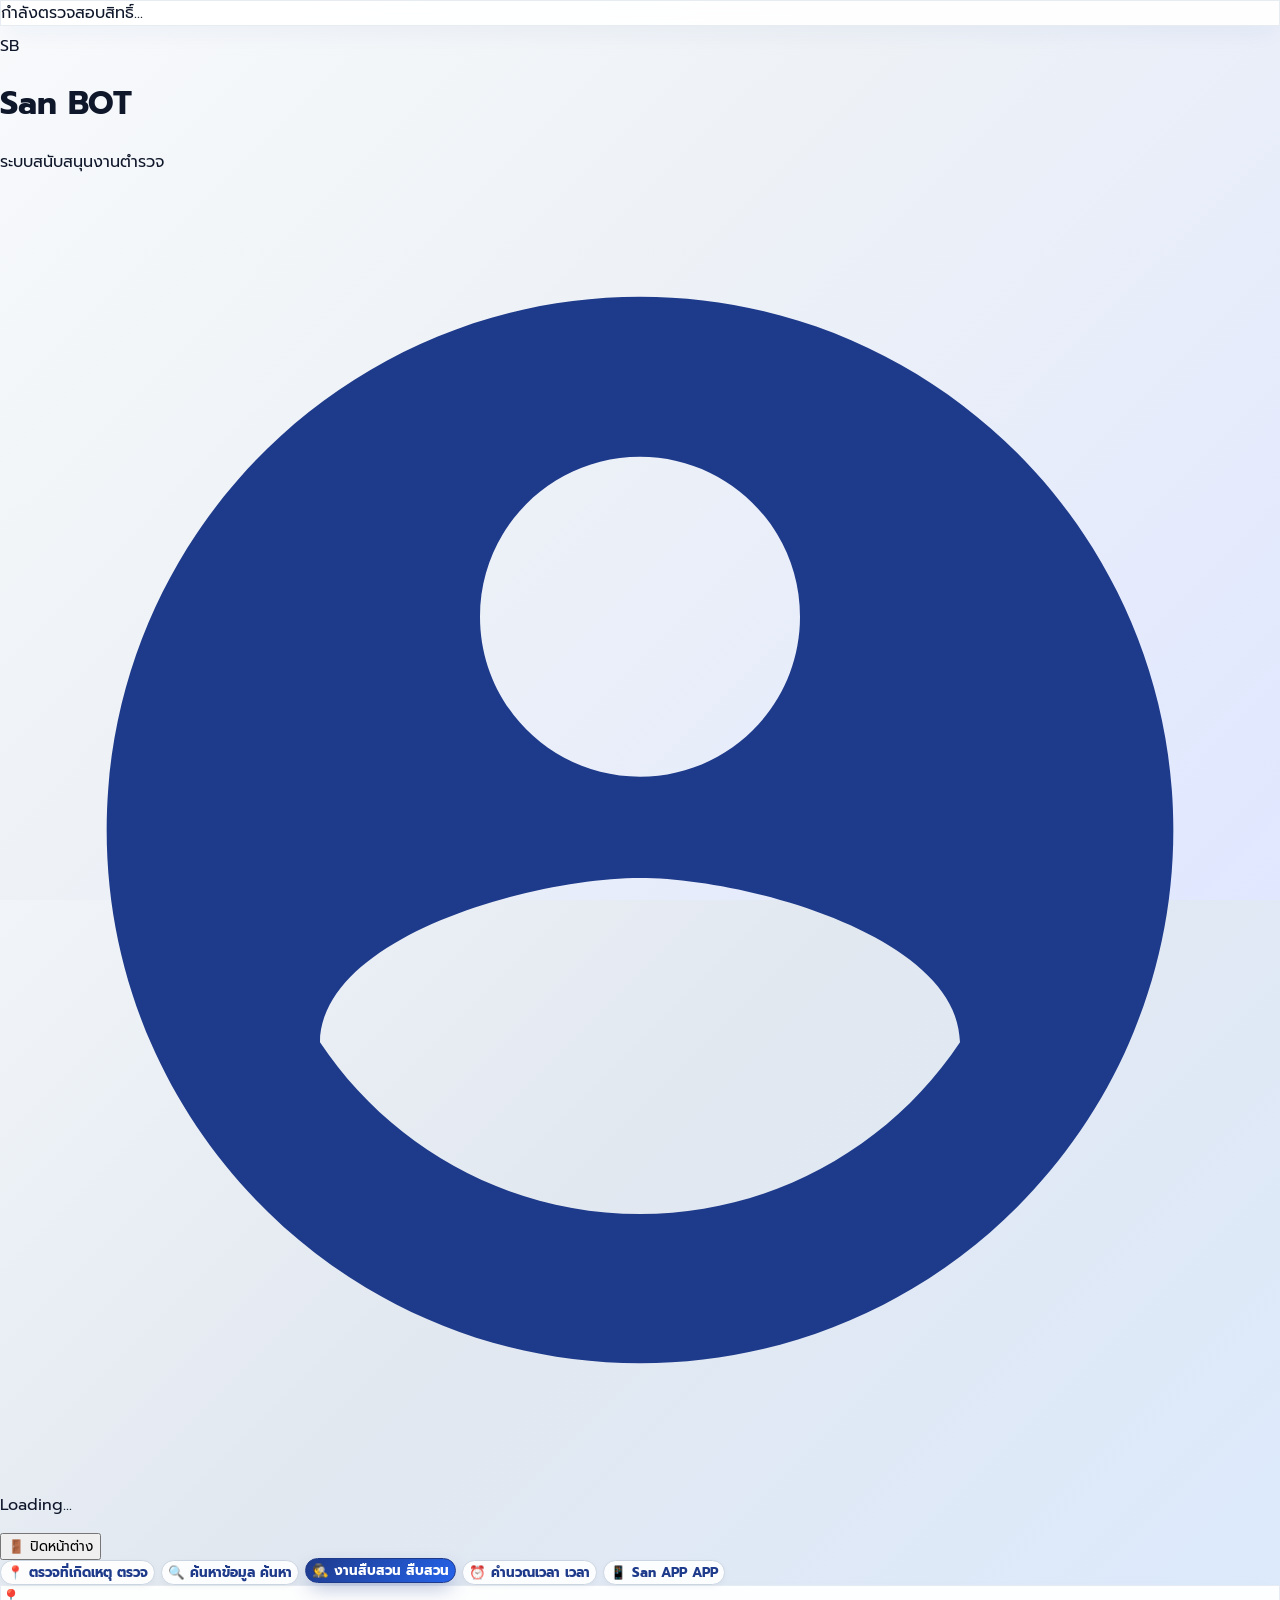
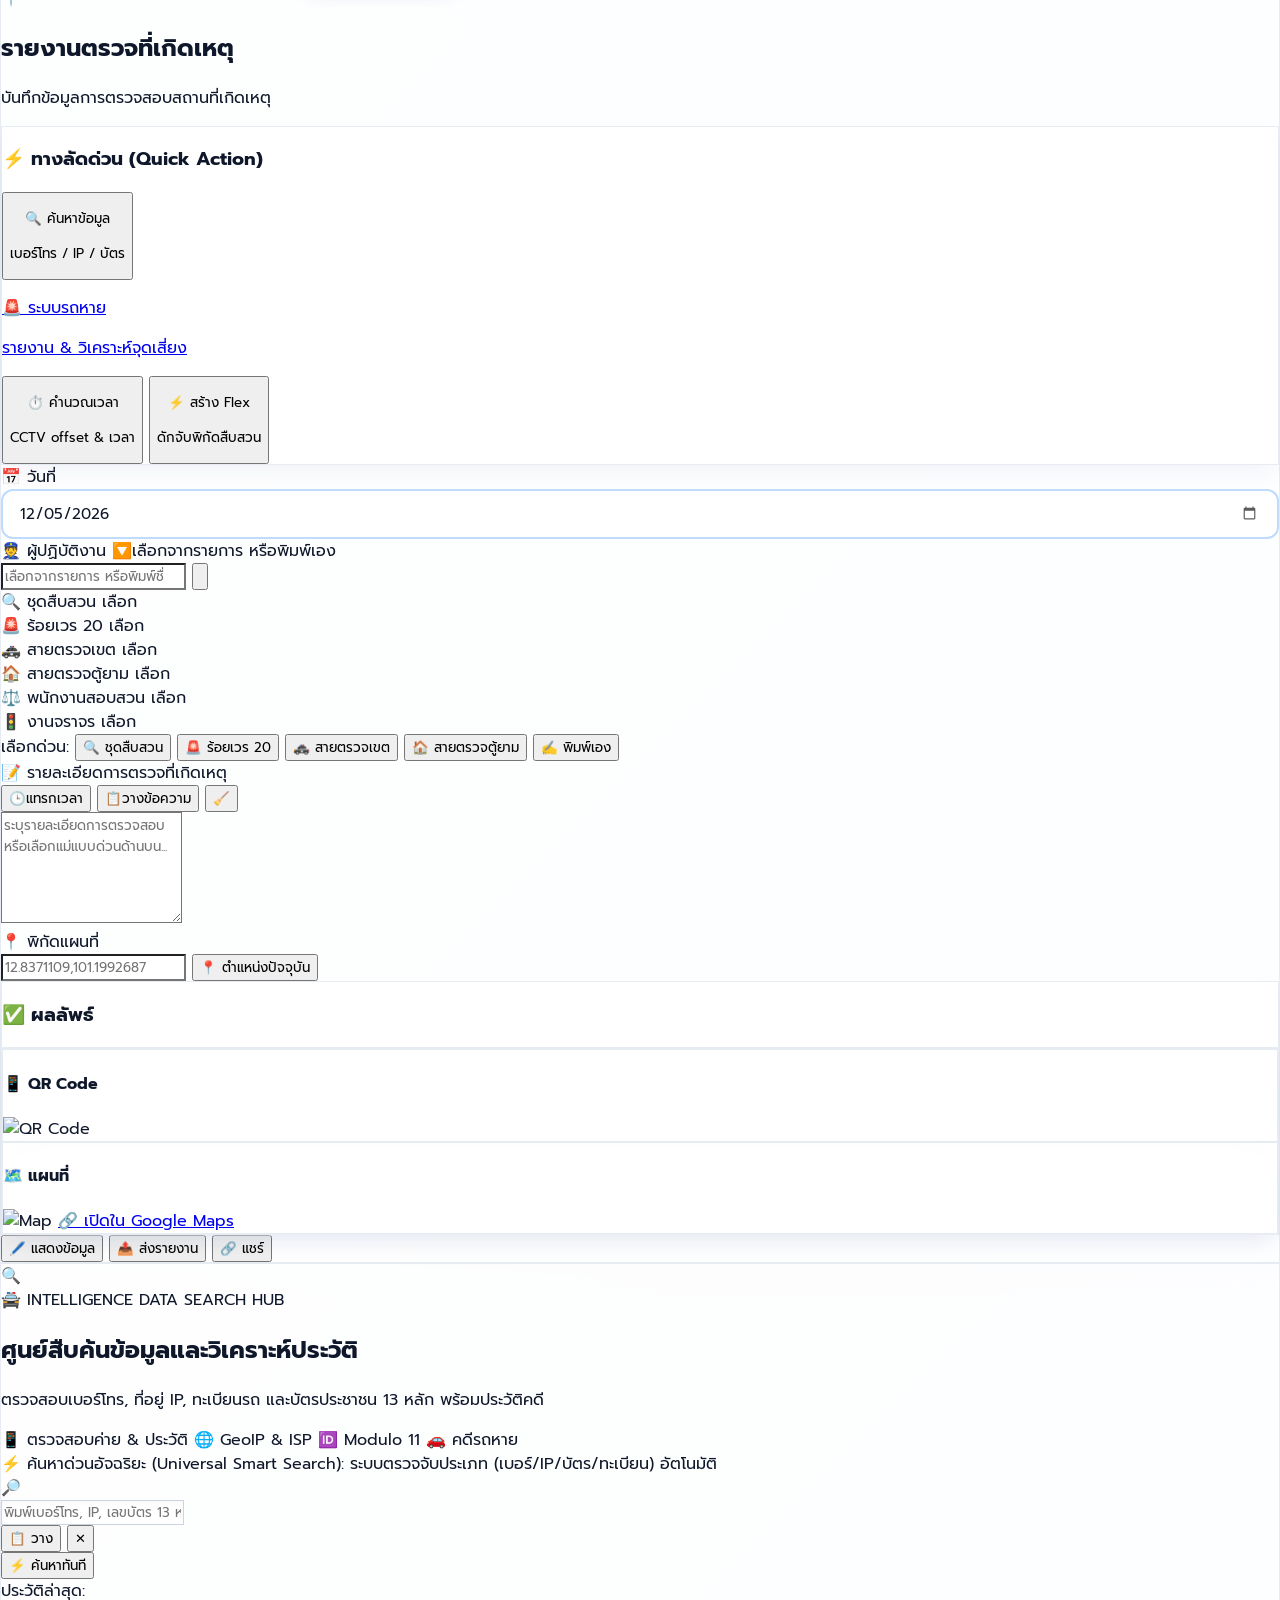
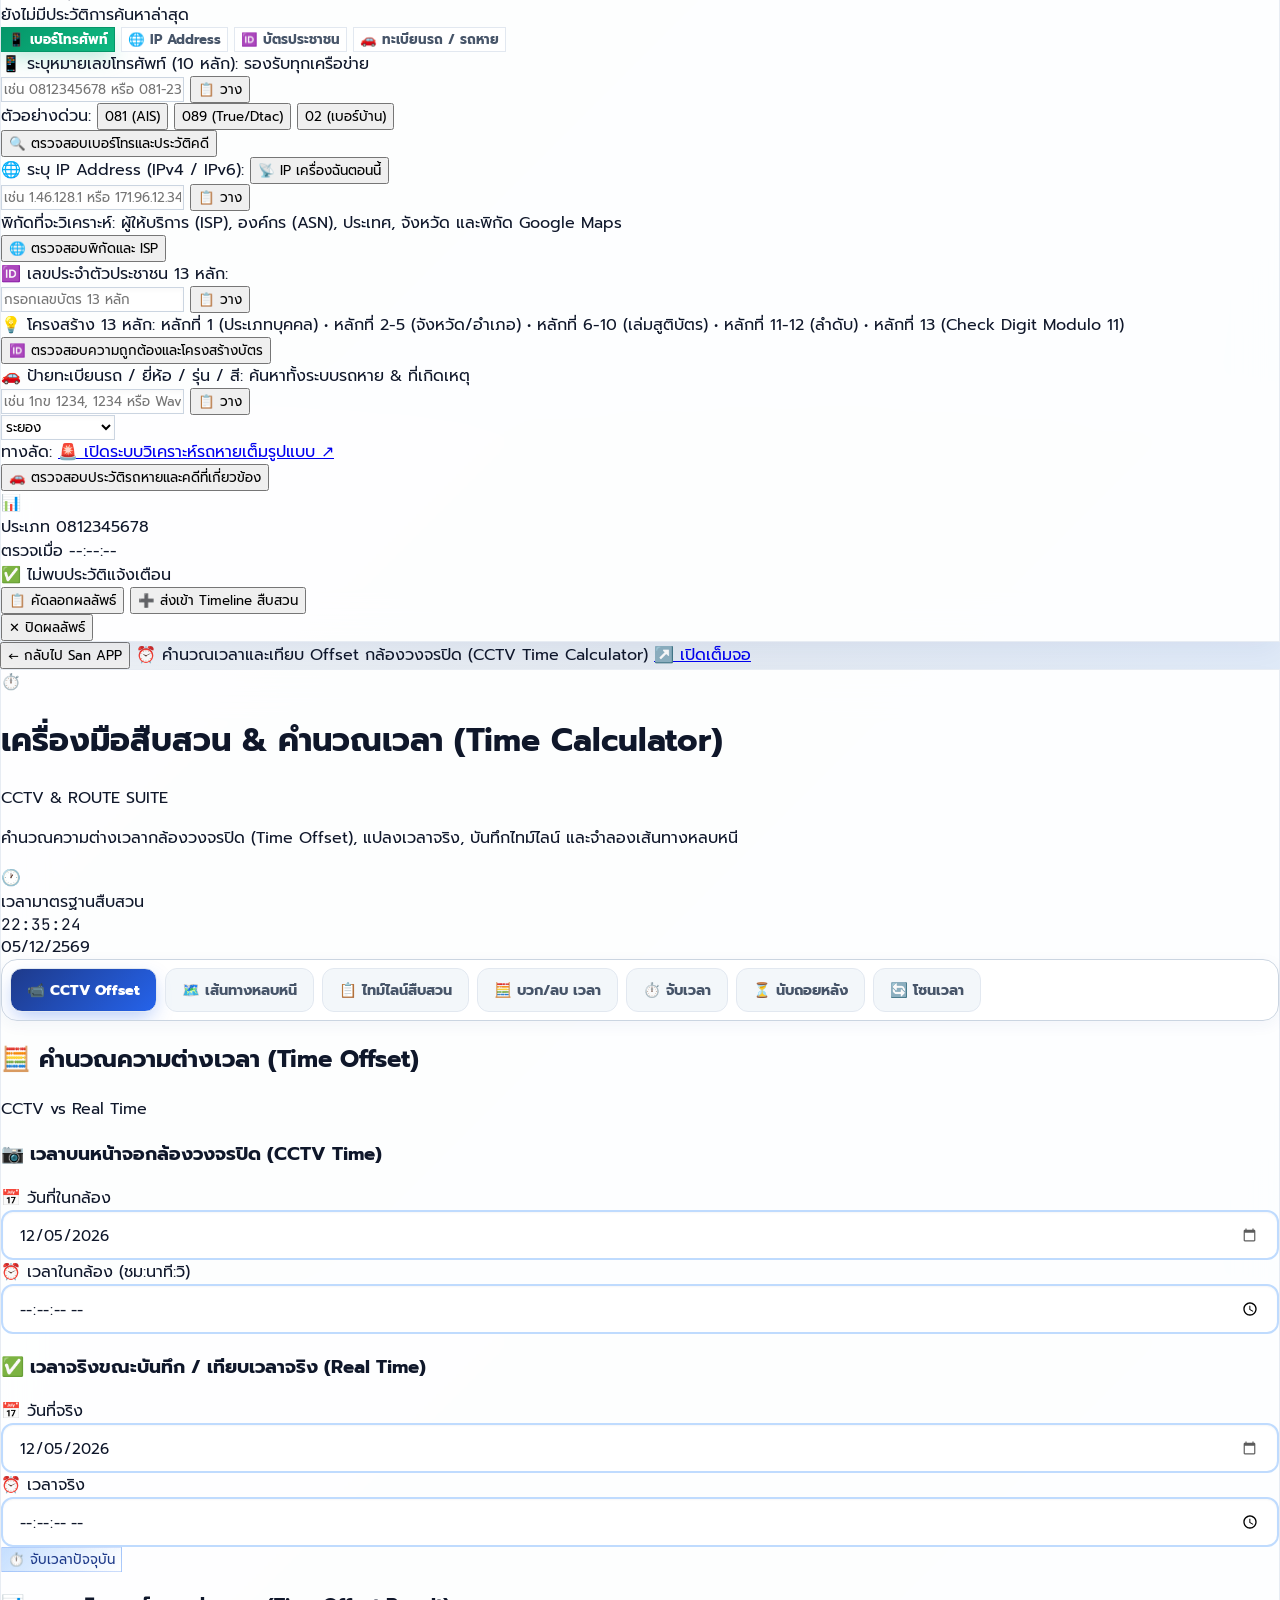
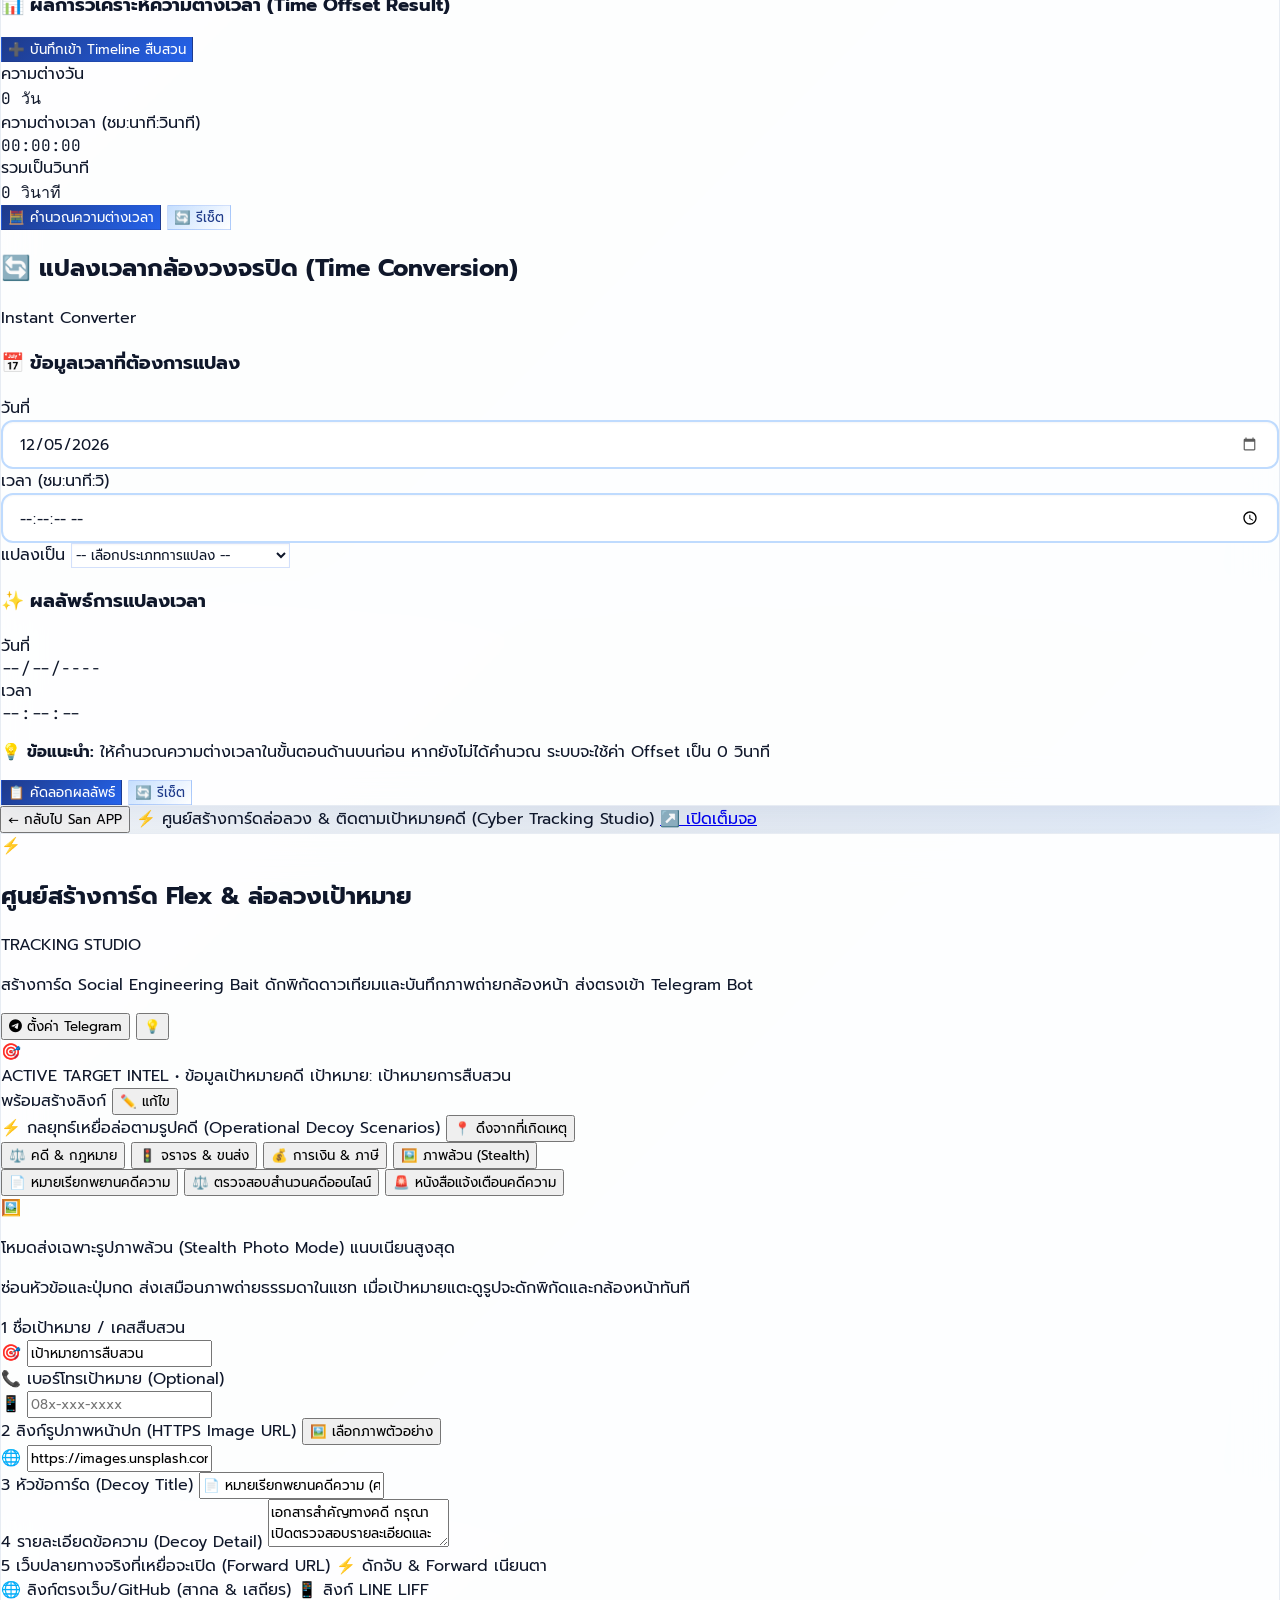
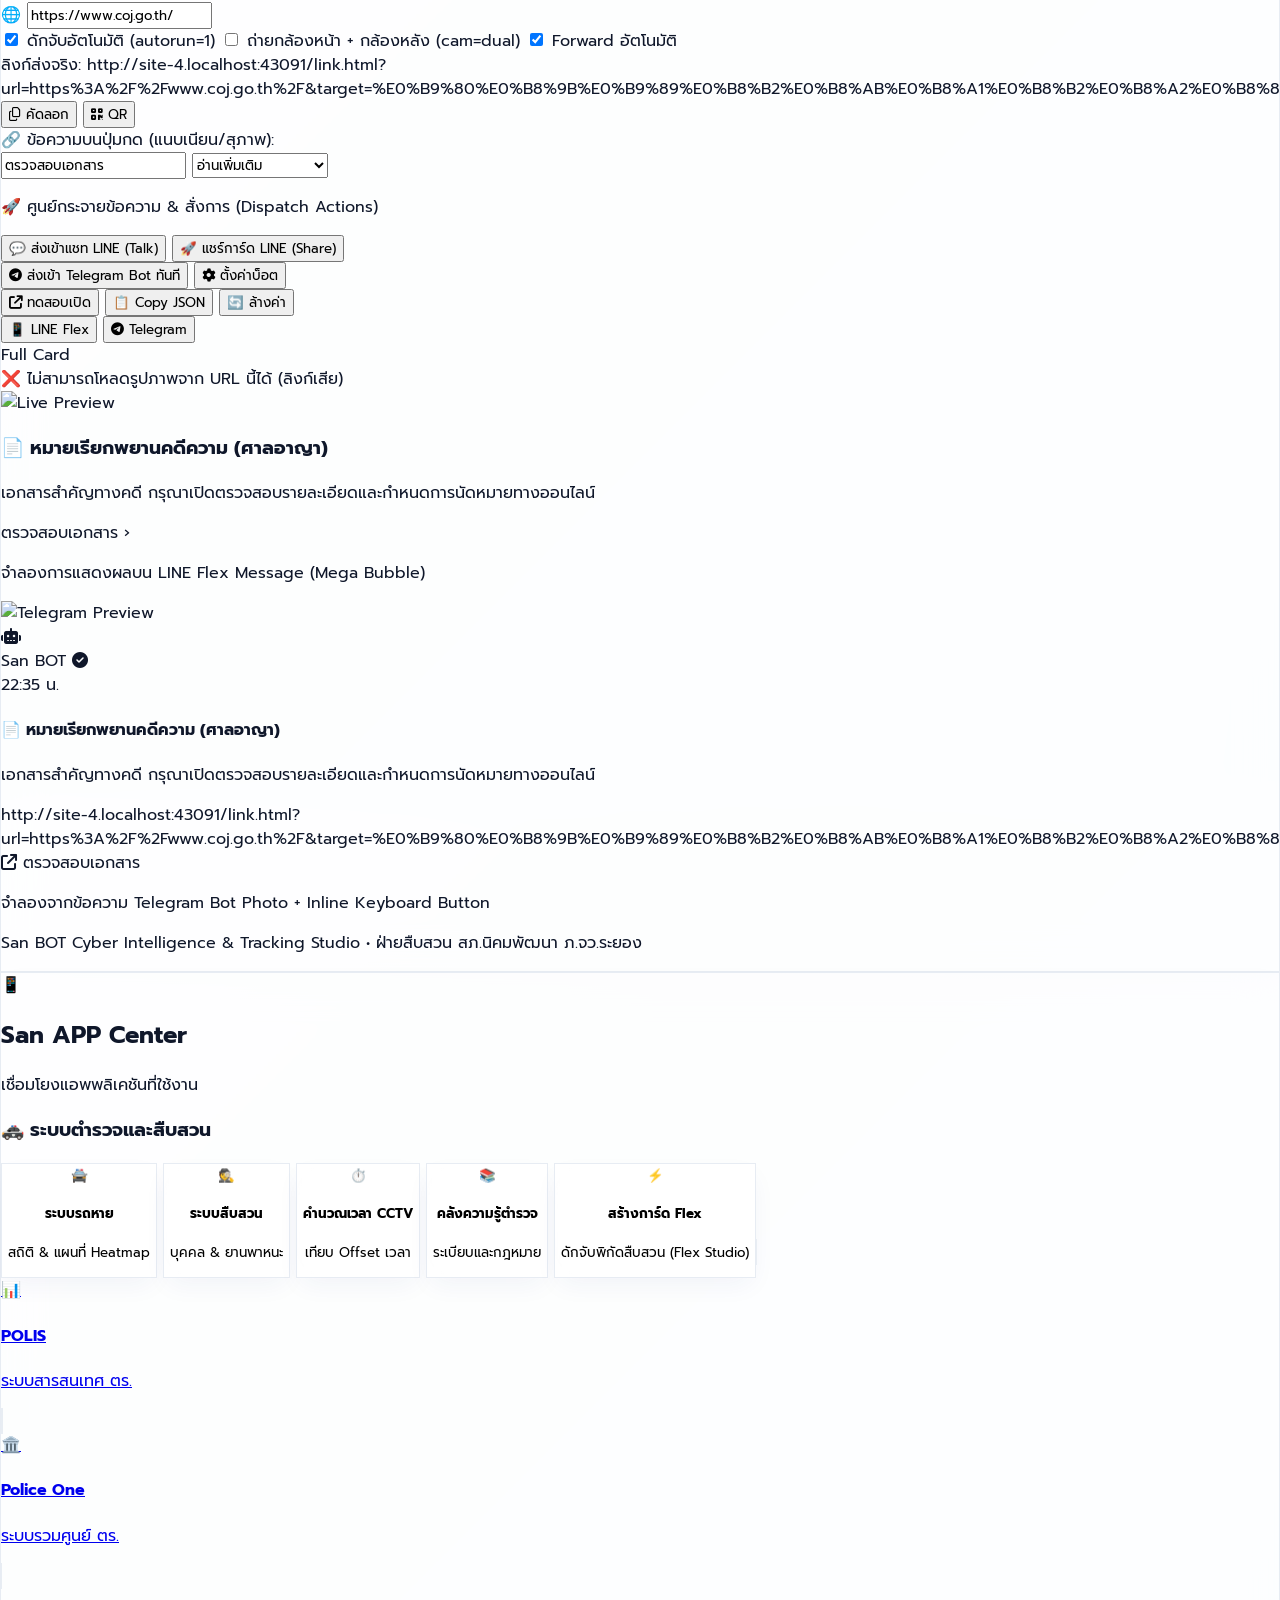
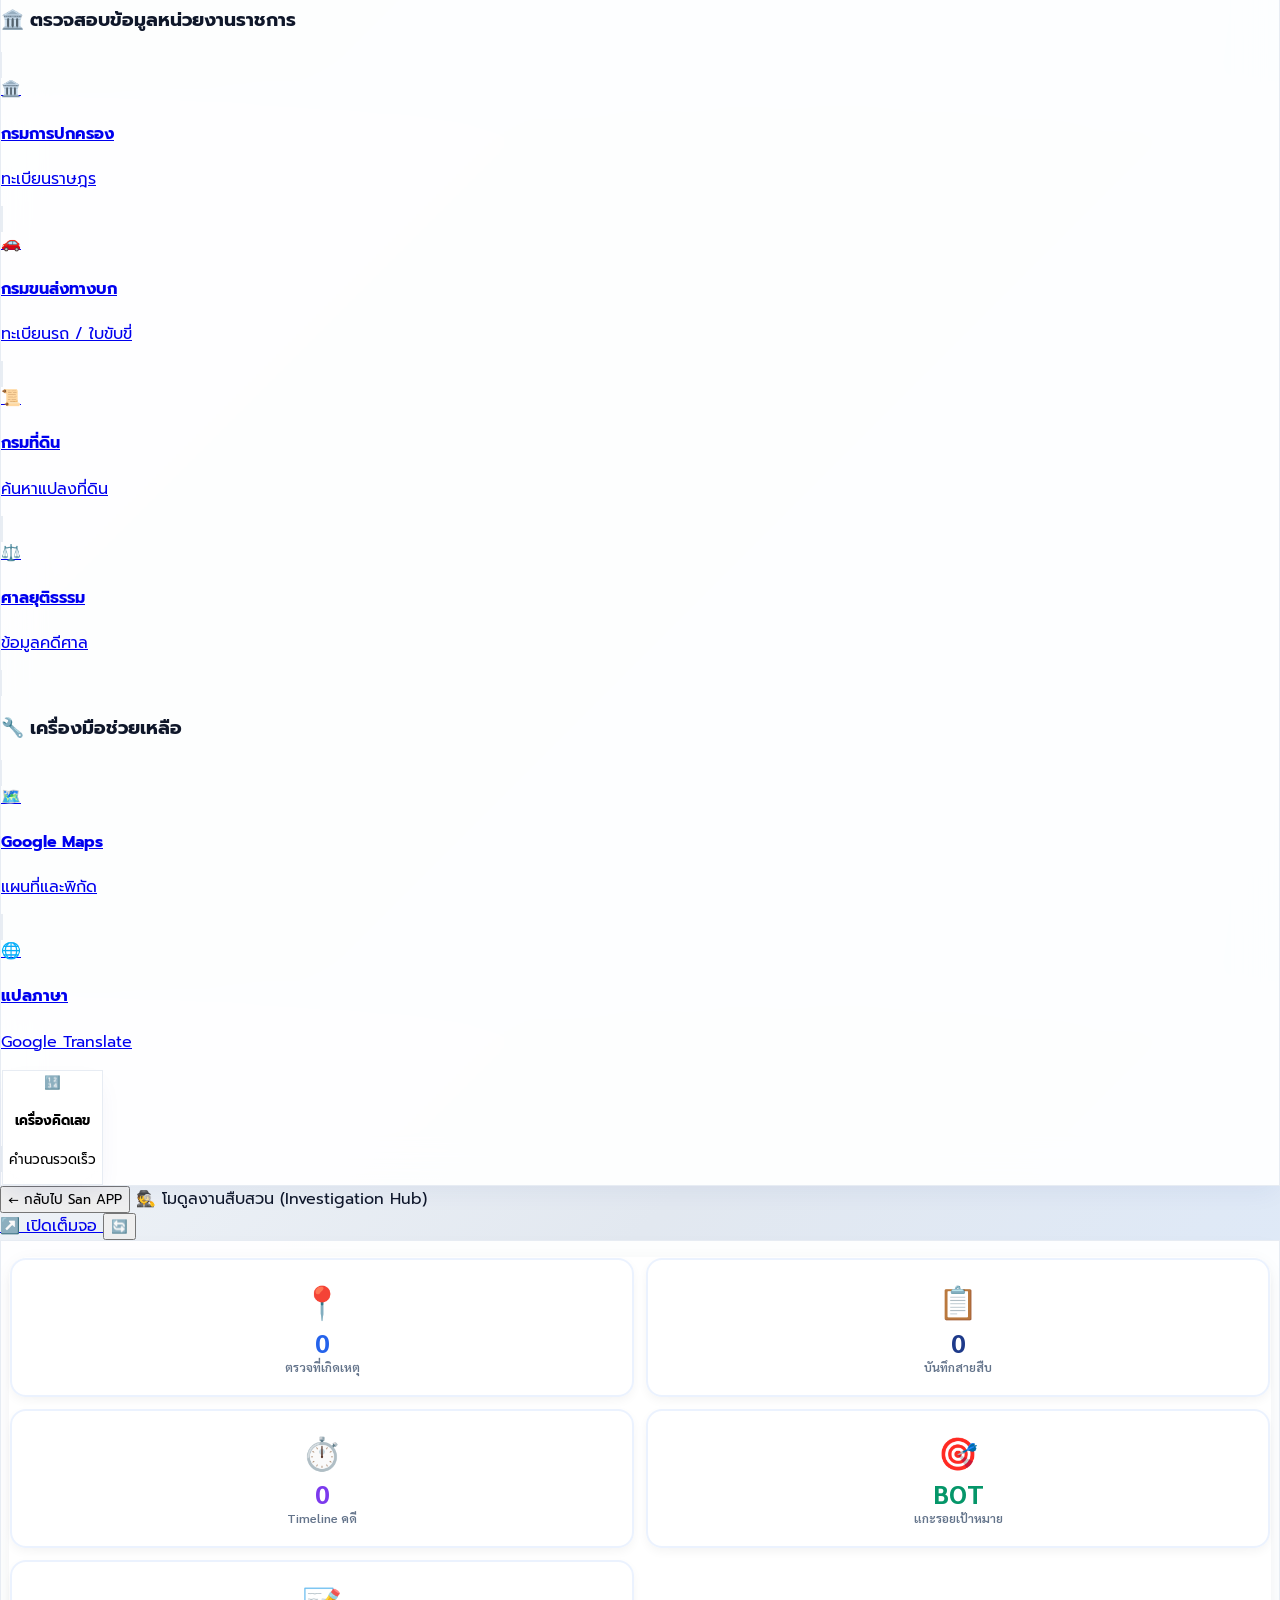
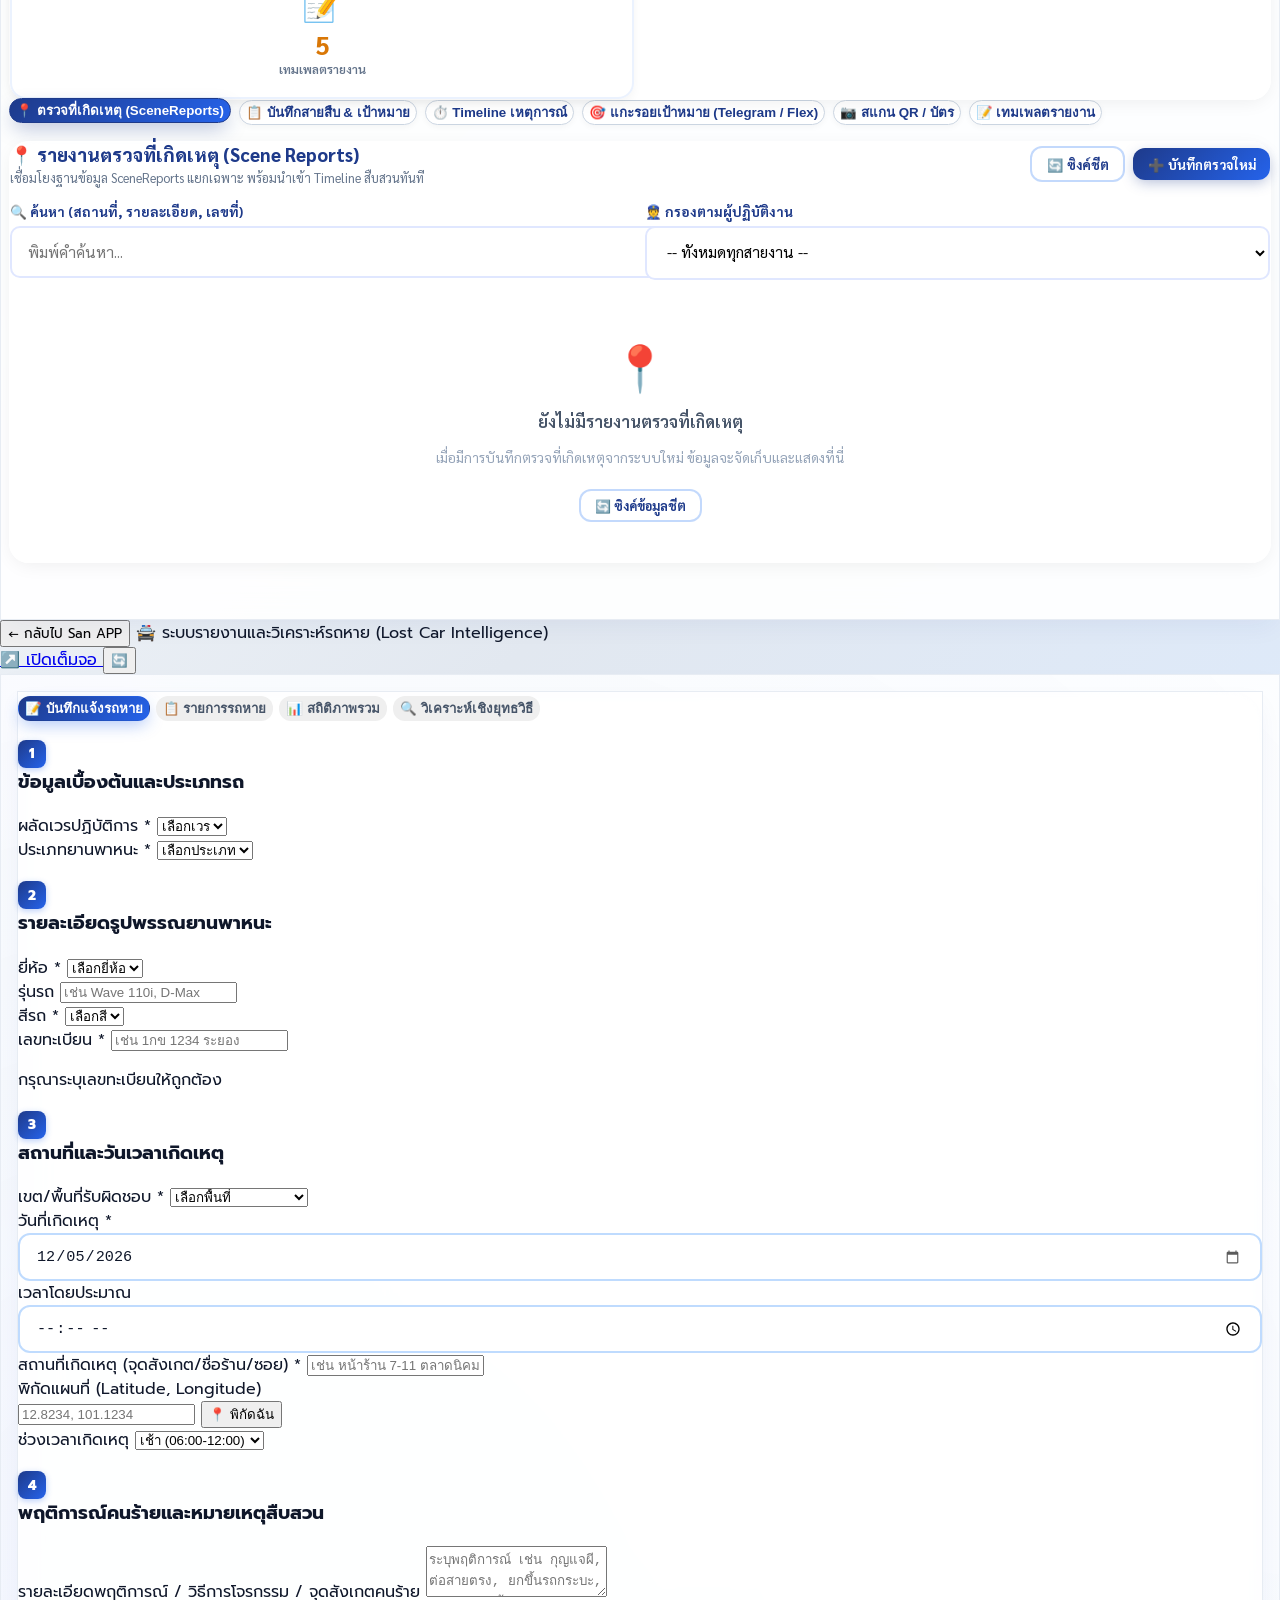
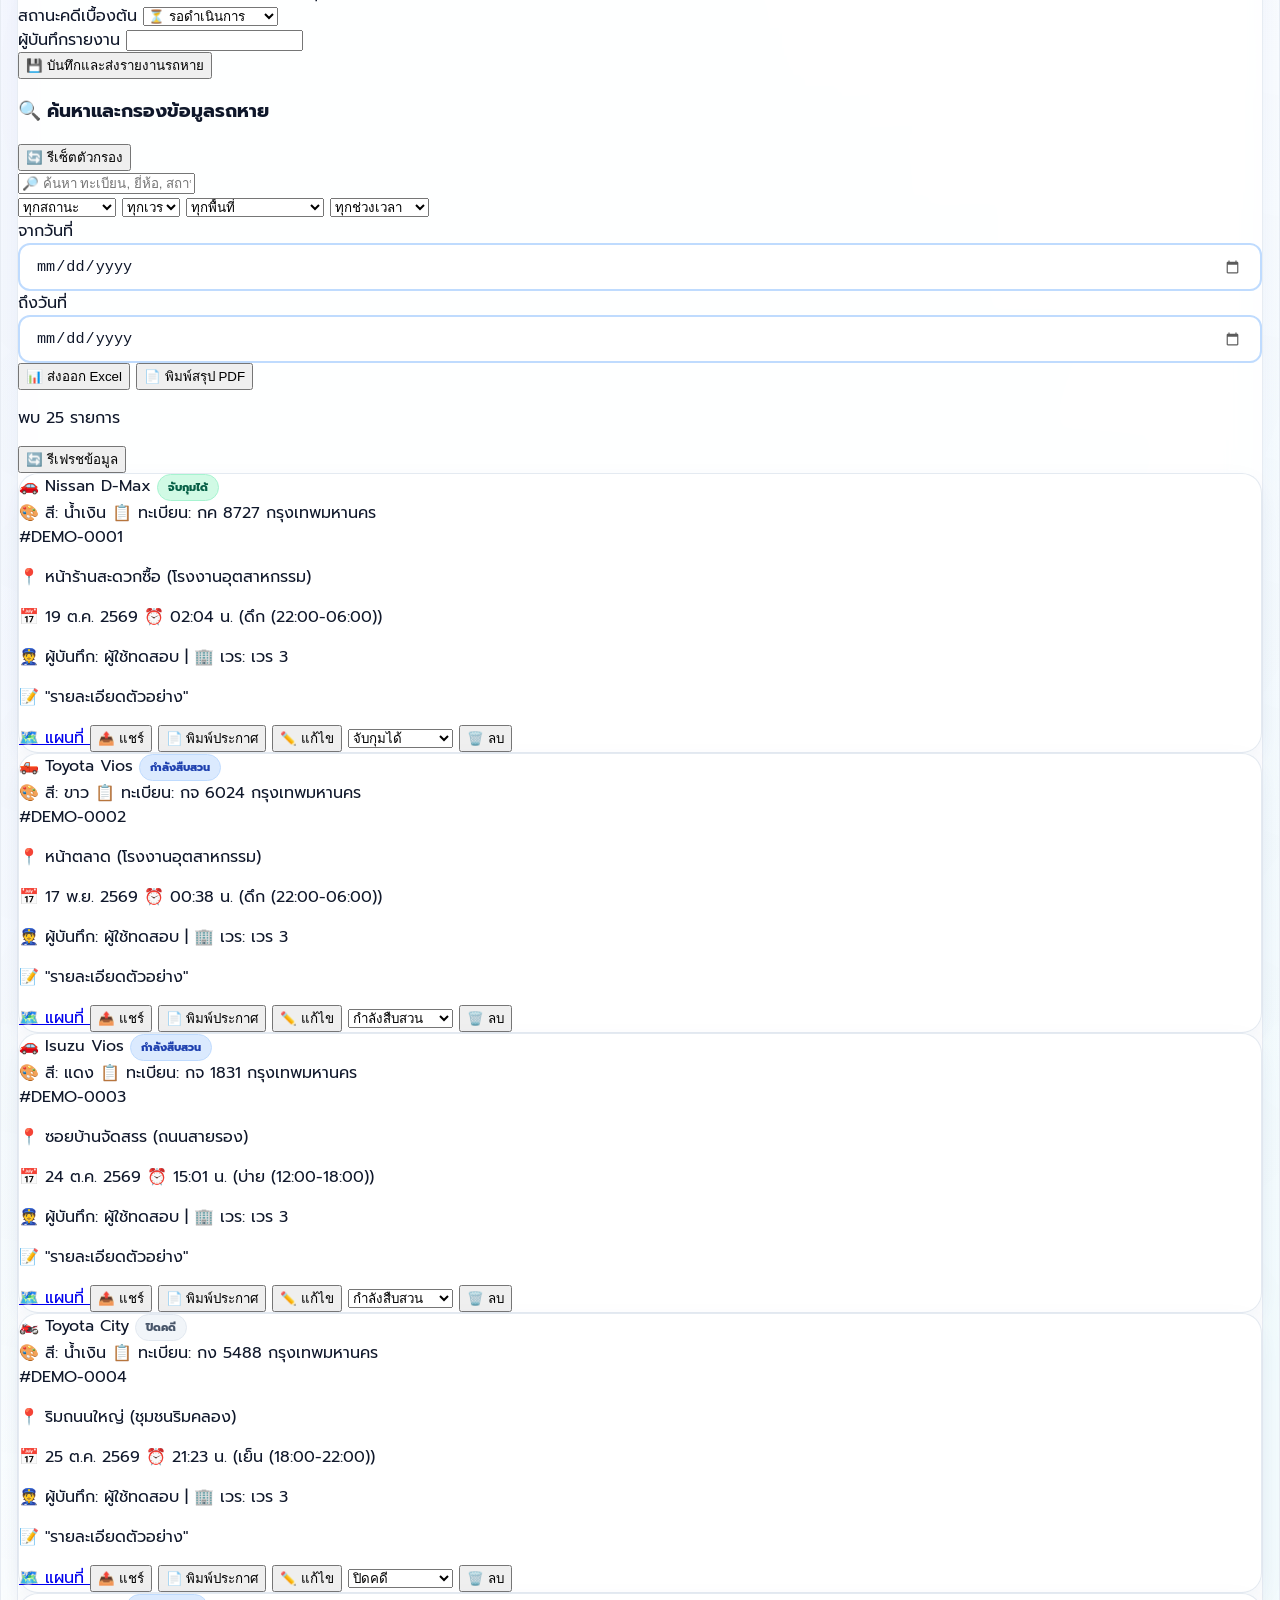
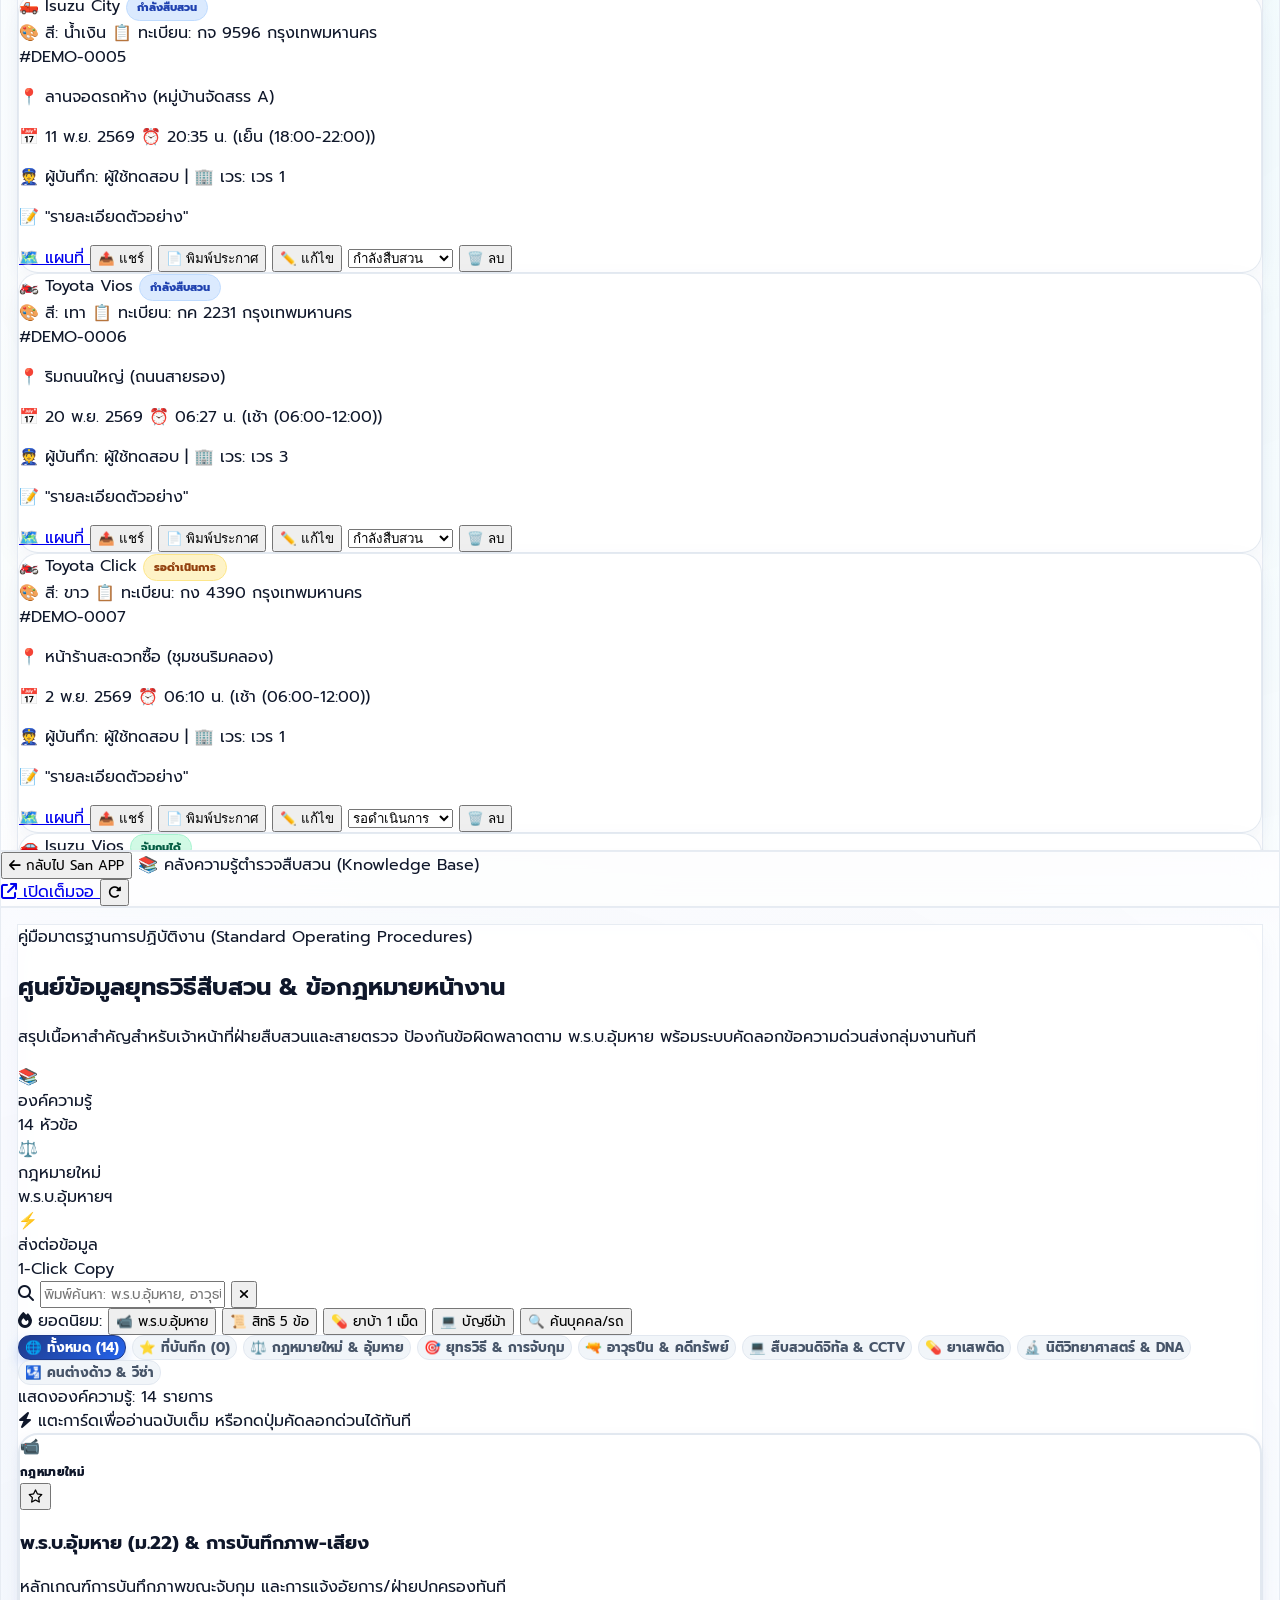
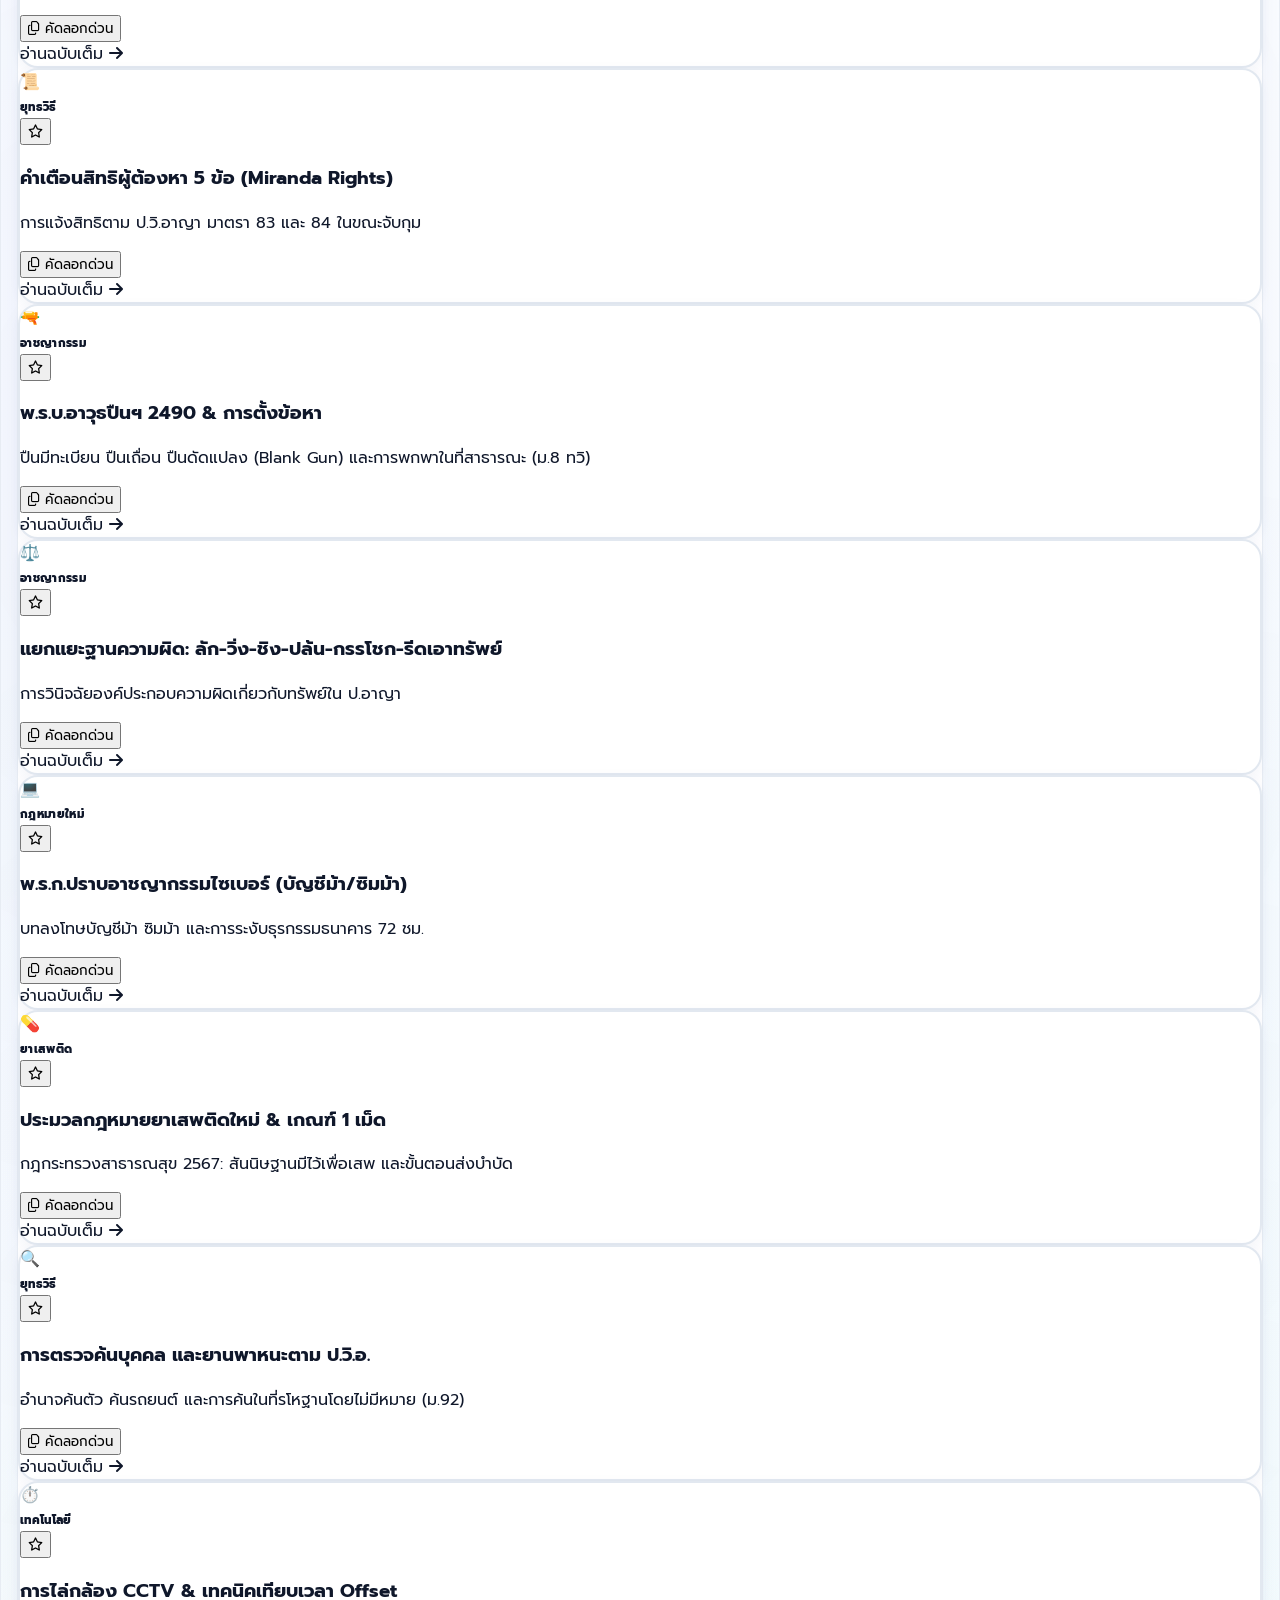
==== investigation.html @ f8f0c83a "Add files via upload" ====
<!DOCTYPE html>
<html lang="th">
<head>
    <meta charset="UTF-8">
    <script>
        // Unified Master LIFF Routing: If opened directly, seamlessly open via master LIFF
        if (window.self === window.top && !window.location.search.includes('standalone=true')) {
            window.location.replace('index.html?page=investigation');
        }
        if (window.self !== window.top) {
            document.documentElement.classList.add('in-frame');
        }
        function goBackHome() {
            if (window.parent && typeof window.parent.showPage === 'function') {
                window.parent.showPage('sanapp');
                return;
            }
            window.location.href = 'index.html?page=sanapp';
        }
    </script>
    <meta name="viewport" content="width=device-width, initial-scale=1.0, maximum-scale=1.0, user-scalable=no, viewport-fit=cover">
    <title>ระบบงานสืบสวน - San BOT</title>
    <script src="https://cdn.tailwindcss.com"></script>
    <script src="https://cdn.jsdelivr.net/npm/sweetalert2@11"></script>
    <script src="https://cdn.jsdelivr.net/npm/jsqr@1.4.0/dist/jsQR.js"></script>
    <link href="https://fonts.googleapis.com/css2?family=Prompt:wght@300;400;500;600;700&family=Sarabun:wght@300;400;500;600;700;800&display=swap" rel="stylesheet">
    <script src="js/config.js"></script>
    <style>
        /* Hide duplicated header when embedded in master LIFF app */
        .in-frame #inv-header-bar {
            display: none !important;
        }

        /* ========================================
           INVESTIGATION MODULE STYLES
        ======================================== */
        .inv-section { display: none; }
        .inv-section.active { display: block; }

        .inv-tab-btn {
            transition: all 0.25s cubic-bezier(0.4, 0, 0.2, 1);
            background: rgba(255, 255, 255, 0.9);
            border: 1.5px solid #cbd5e1;
            color: #1e3a8a;
            font-weight: 700;
            cursor: pointer;
            border-radius: 14px;
            box-shadow: 0 2px 6px rgba(0, 0, 0, 0.04);
        }
        .inv-tab-btn.active {
            background: linear-gradient(135deg, #1e3a8a, #2563eb);
            color: #fff;
            border-color: #1e3a8a;
            box-shadow: 0 8px 20px -4px rgba(30, 58, 138, 0.35);
            transform: translateY(-2px);
        }
        .inv-tab-btn:hover:not(.active) {
            background: #ffffff;
            border-color: #3b82f6;
            color: #1d4ed8;
        }

        .timeline-item {
            position: relative;
            padding-left: 2rem;
            margin-bottom: 1rem;
        }
        .timeline-item::before {
            content: '';
            position: absolute;
            left: 6px;
            top: 20px;
            bottom: -1rem;
            width: 2px;
            background: linear-gradient(to bottom, #3b82f6, transparent);
        }
        .timeline-item:last-child::before { display: none; }
        .timeline-dot {
            position: absolute;
            left: 0;
            top: 8px;
            width: 14px;
            height: 14px;
            background: linear-gradient(135deg, #1e3a8a, #3b82f6);
            border-radius: 50%;
            border: 3px solid #fff;
            box-shadow: 0 0 0 3px rgba(30, 58, 138, 0.2);
        }

        .template-card {
            cursor: pointer;
            transition: all 0.2s ease;
            border: 2px solid rgba(59, 130, 246, 0.15);
        }
        .template-card:hover {
            border-color: #3b82f6;
            transform: translateY(-3px);
            box-shadow: 0 10px 25px -5px rgba(59, 130, 246, 0.2);
        }

        .qr-result-area {
            min-height: 200px;
            border: 2px dashed rgba(59,130,246,0.3);
            border-radius: 12px;
            display: flex;
            align-items: center;
            justify-content: center;
            flex-direction: column;
        }

        .stat-card {
            background: rgba(255,255,255,0.9);
            border-radius: 16px;
            padding: 1.25rem;
            text-align: center;
            border: 2px solid rgba(59,130,246,0.1);
            box-shadow: 0 4px 12px -2px rgba(0,0,0,0.06);
        }

        @keyframes fadeInUp {
            from { opacity: 0; transform: translateY(12px); }
            to { opacity: 1; transform: translateY(0); }
        }
        .fade-in-up { animation: fadeInUp 0.3s ease-out; }

        textarea.inv-input, input.inv-input, select.inv-input {
            width: 100%;
            padding: 0.85rem 1rem;
            border: 2px solid #e0e7ff;
            border-radius: 10px;
            font-family: 'Sarabun', sans-serif;
            font-size: 0.95rem;
            transition: border-color 0.2s, box-shadow 0.2s, background 0.2s;
            outline: none;
            background: white;
        }
        textarea.inv-input:focus, input.inv-input:focus, select.inv-input:focus {
            border-color: #3b82f6;
            box-shadow: 0 0 0 3px rgba(59,130,246,0.12);
            background: #f0f7ff;
        }

        label.inv-label {
            display: block;
            font-size: 0.85rem;
            font-weight: 700;
            color: #1e3a8a;
            margin-bottom: 0.4rem;
        }

        .btn-primary {
            background: linear-gradient(135deg, #1e3a8a, #2563eb);
            color: white;
            border: none;
            padding: 0.85rem 1.75rem;
            border-radius: 12px;
            font-family: 'Sarabun', sans-serif;
            font-weight: 700;
            font-size: 1rem;
            cursor: pointer;
            transition: all 0.25s ease;
            box-shadow: 0 4px 14px -2px rgba(30,58,138,0.35);
        }
        .btn-primary:hover {
            transform: translateY(-2px);
            box-shadow: 0 8px 20px -4px rgba(30,58,138,0.45);
        }
        .btn-secondary {
            background: rgba(255,255,255,0.9);
            color: #1e3a8a;
            border: 2px solid rgba(59,130,246,0.3);
            padding: 0.75rem 1.5rem;
            border-radius: 12px;
            font-family: 'Sarabun', sans-serif;
            font-weight: 700;
            font-size: 0.9rem;
            cursor: pointer;
            transition: all 0.25s ease;
        }
        .btn-secondary:hover {
            border-color: #3b82f6;
            background: #f0f7ff;
        }
        .btn-danger {
            background: linear-gradient(135deg, #dc2626, #ef4444);
            color: white;
            border: none;
            padding: 0.65rem 1.25rem;
            border-radius: 10px;
            font-family: 'Sarabun', sans-serif;
            font-weight: 700;
            font-size: 0.85rem;
            cursor: pointer;
        }
        .btn-copy {
            background: linear-gradient(135deg, #059669, #10b981);
            color: white;
            border: none;
            padding: 0.65rem 1.25rem;
            border-radius: 10px;
            font-family: 'Sarabun', sans-serif;
            font-weight: 700;
            font-size: 0.85rem;
            cursor: pointer;
            transition: all 0.2s;
        }
        .btn-copy:hover { transform: scale(1.05); }

        .badge {
            display: inline-block;
            padding: 0.25rem 0.65rem;
            border-radius: 999px;
            font-size: 0.75rem;
            font-weight: 700;
        }
        .badge-blue { background: #dbeafe; color: #1e40af; }
        .badge-red { background: #fee2e2; color: #dc2626; }
        .badge-green { background: #dcfce7; color: #166534; }
        .badge-yellow { background: #fef9c3; color: #854d0e; }

        .glass-card {
            background: rgba(255,255,255,0.85);
            backdrop-filter: blur(16px);
            border-radius: 20px;
            border: 1px solid rgba(255,255,255,0.9);
            box-shadow: 0 4px 20px -4px rgba(0,0,0,0.08);
        }
    </style>
</head>
<body style="background:transparent; font-family:'Sarabun',sans-serif; padding-top: max(0.5rem, env(safe-area-inset-top)); padding-bottom: max(1.5rem, env(safe-area-inset-bottom));">

<div class="fade-in-up">

    <!-- ======== INVESTIGATION HEADER ======== -->
    <div class="glass-card p-4 sm:p-6 mb-6">
        <div id="inv-header-bar" class="flex items-center space-x-3 sm:space-x-4 mb-6 pb-5 border-b-2 border-blue-100">
            <button type="button" onclick="goBackHome()" class="w-10 h-10 bg-blue-50 hover:bg-blue-100 text-blue-900 rounded-xl flex items-center justify-center transition border border-blue-200 flex-shrink-0" title="กลับหน้าหลัก">
                ←
            </button>
            <div style="width:52px;height:52px;background:linear-gradient(135deg,#1e3a8a,#3b82f6);border-radius:14px;display:flex;align-items:center;justify-content:center;box-shadow:0 8px 20px -4px rgba(30,58,138,0.4);" class="flex-shrink-0">
                <span style="font-size:1.75rem;">🕵️</span>
            </div>
            <div>
                <h2 style="font-size:1.4rem;font-weight:900;color:#1e3a8a;margin:0;" class="sm:text-2xl">งานสืบสวน & ตรวจที่เกิดเหตุ</h2>
                <p style="color:#64748b;font-size:0.8rem;margin:0;">ระบบจัดการข้อมูลการสืบสวน, ที่เกิดเหตุ และแกะรอยเป้าหมาย - San BOT</p>
            </div>
            <div style="margin-left:auto;display:flex;align-items:center;gap:6px;">
                <span class="w-2.5 h-2.5 rounded-full bg-emerald-500 animate-pulse"></span>
                <span style="font-size:0.8rem;color:#16a34a;font-weight:700;">พร้อมใช้งาน</span>
            </div>
        </div>

        <!-- ======== STAT CARDS ======== -->
        <div style="display:grid;grid-template-columns:repeat(2,1fr);gap:12px;" class="sm:grid-cols-5">
            <div class="stat-card" onclick="switchInvTab('scenes')" style="cursor:pointer;">
                <div style="font-size:2rem;margin-bottom:4px;">📍</div>
                <div id="stat-scenes" style="font-size:1.6rem;font-weight:900;color:#2563eb;">0</div>
                <div style="font-size:0.78rem;color:#64748b;font-weight:600;">ตรวจที่เกิดเหตุ</div>
            </div>
            <div class="stat-card" onclick="switchInvTab('suspect')" style="cursor:pointer;">
                <div style="font-size:2rem;margin-bottom:4px;">📋</div>
                <div id="stat-suspects" style="font-size:1.6rem;font-weight:900;color:#1e3a8a;">0</div>
                <div style="font-size:0.78rem;color:#64748b;font-weight:600;">บันทึกสายสืบ</div>
            </div>
            <div class="stat-card" onclick="switchInvTab('timeline')" style="cursor:pointer;">
                <div style="font-size:2rem;margin-bottom:4px;">⏱️</div>
                <div id="stat-timeline" style="font-size:1.6rem;font-weight:900;color:#7c3aed;">0</div>
                <div style="font-size:0.78rem;color:#64748b;font-weight:600;">Timeline คดี</div>
            </div>
            <div class="stat-card" onclick="switchInvTab('tracking')" style="cursor:pointer;">
                <div style="font-size:2rem;margin-bottom:4px;">🎯</div>
                <div id="stat-tracking" style="font-size:1.6rem;font-weight:900;color:#059669;">BOT</div>
                <div style="font-size:0.78rem;color:#64748b;font-weight:600;">แกะรอยเป้าหมาย</div>
            </div>
            <div class="stat-card" onclick="switchInvTab('templates')" style="cursor:pointer;">
                <div style="font-size:2rem;margin-bottom:4px;">📝</div>
                <div id="stat-templates" style="font-size:1.6rem;font-weight:900;color:#d97706;">5</div>
                <div style="font-size:0.78rem;color:#64748b;font-weight:600;">เทมเพลตรายงาน</div>
            </div>
        </div>
    </div>

    <!-- ======== TAB NAVIGATION ======== -->
    <div style="display:flex;flex-wrap:wrap;gap:8px;margin-bottom:16px;">
        <button class="inv-tab-btn active px-4 py-3 rounded-xl text-sm" onclick="switchInvTab('scenes')" id="inv-tab-scenes">
            📍 ตรวจที่เกิดเหตุ (SceneReports)
        </button>
        <button class="inv-tab-btn px-4 py-3 rounded-xl text-sm" onclick="switchInvTab('suspect')" id="inv-tab-suspect">
            📋 บันทึกสายสืบ & เป้าหมาย
        </button>
        <button class="inv-tab-btn px-4 py-3 rounded-xl text-sm" onclick="switchInvTab('timeline')" id="inv-tab-timeline">
            ⏱️ Timeline เหตุการณ์
        </button>
        <button class="inv-tab-btn px-4 py-3 rounded-xl text-sm" onclick="switchInvTab('tracking')" id="inv-tab-tracking">
            🎯 แกะรอยเป้าหมาย (Telegram / Flex)
        </button>
        <button class="inv-tab-btn px-4 py-3 rounded-xl text-sm" onclick="switchInvTab('qrscan')" id="inv-tab-qrscan">
            📷 สแกน QR / บัตร
        </button>
        <button class="inv-tab-btn px-4 py-3 rounded-xl text-sm" onclick="switchInvTab('templates')" id="inv-tab-templates">
            📝 เทมเพลตรายงาน
        </button>
    </div>

    <!-- ======================================================
         TAB: SCENE REPORTS (ตรวจที่เกิดเหตุ - แยกชีต SceneReports)
    ====================================================== -->
    <div id="inv-section-scenes" class="inv-section active glass-card p-6 mb-4">
        <div style="display:flex;align-items:center;justify-content:space-between;margin-bottom:16px;flex-wrap:wrap;gap:8px;">
            <div>
                <h3 style="font-size:1.15rem;font-weight:900;color:#1e3a8a;margin:0;">📍 รายงานตรวจที่เกิดเหตุ (Scene Reports)</h3>
                <p style="color:#64748b;font-size:0.8rem;margin:2px 0 0;">เชื่อมโยงฐานข้อมูล SceneReports แยกเฉพาะ พร้อมนำเข้า Timeline สืบสวนทันที</p>
            </div>
            <div style="display:flex;align-items:center;gap:8px;">
                <button class="btn-secondary" onclick="fetchSceneReports(true)" style="padding:0.45rem 0.9rem;font-size:0.82rem;display:flex;align-items:center;gap:4px;">
                    <span>🔄</span> <span>ซิงค์ชีต</span>
                </button>
                <button class="btn-primary" onclick="goToNewSceneReport()" style="padding:0.45rem 0.9rem;font-size:0.82rem;display:flex;align-items:center;gap:4px;">
                    <span>➕</span> <span>บันทึกตรวจใหม่</span>
                </button>
            </div>
        </div>

        <!-- Filter & Search Bar -->
        <div style="display:grid;grid-template-columns:1fr 1fr;gap:10px;margin-bottom:16px;" class="sm:grid-cols-2">
            <div>
                <label class="inv-label">🔍 ค้นหา (สถานที่, รายละเอียด, เลขที่)</label>
                <input type="text" id="scene-search-keyword" class="inv-input" placeholder="พิมพ์คำค้นหา..." oninput="filterSceneReports()">
            </div>
            <div>
                <label class="inv-label">👮 กรองตามผู้ปฏิบัติงาน</label>
                <select id="scene-filter-officer" class="inv-input" onchange="filterSceneReports()">
                    <option value="">-- ทั้งหมดทุกสายงาน --</option>
                    <option value="ชุดสืบสวน">ชุดสืบสวน</option>
                    <option value="ร้อยเวร 20">ร้อยเวร 20</option>
                    <option value="สายตรวจเขต">สายตรวจเขต</option>
                    <option value="สายตรวจตู้ยาม">สายตรวจตู้ยาม</option>
                    <option value="พนักงานสอบสวน">พนักงานสอบสวน</option>
                </select>
            </div>
        </div>

        <!-- Scene Reports Container -->
        <div id="scene-report-list"></div>
    </div>

    <!-- ======================================================
         TAB 2: SUSPECT RECORD (บันทึกสายสืบ & บุคคลในคดี)
    ====================================================== -->
    <div id="inv-section-suspect" class="inv-section glass-card p-6 mb-4">
        <div style="display:flex;align-items:center;justify-content:space-between;margin-bottom:16px;flex-wrap:wrap;gap:8px;">
            <h3 style="font-size:1.1rem;font-weight:900;color:#1e3a8a;margin:0;">📋 บันทึกข้อมูลผู้ต้องสงสัย / สายสืบ</h3>
            <button class="btn-secondary" onclick="fetchSuspects(true)" style="padding:0.4rem 0.8rem;font-size:0.8rem;display:flex;align-items:center;gap:4px;">
                <span>🔄</span> <span>ซิงค์ชีต</span>
            </button>
        </div>

        <div style="display:grid;grid-template-columns:1fr 1fr;gap:12px;margin-bottom:12px;">
            <div>
                <label class="inv-label">ชื่อ</label>
                <input type="text" id="inv-fname" class="inv-input" placeholder="ชื่อ">
            </div>
            <div>
                <label class="inv-label">นามสกุล</label>
                <input type="text" id="inv-lname" class="inv-input" placeholder="นามสกุล">
            </div>
        </div>
        <div style="display:grid;grid-template-columns:1fr 1fr 1fr;gap:12px;margin-bottom:12px;">
            <div>
                <label class="inv-label">อายุ (ปี)</label>
                <input type="number" id="inv-age" class="inv-input" placeholder="อายุ" min="0" max="120">
            </div>
            <div>
                <label class="inv-label">เพศ</label>
                <select id="inv-gender" class="inv-input">
                    <option value="">-- เลือก --</option>
                    <option value="ชาย">ชาย</option>
                    <option value="หญิง">หญิง</option>
                    <option value="ไม่ระบุ">ไม่ระบุ</option>
                </select>
            </div>
            <div>
                <label class="inv-label">สถานะในคดี</label>
                <select id="inv-role" class="inv-input">
                    <option value="">-- เลือก --</option>
                    <option value="ผู้ต้องสงสัย">ผู้ต้องสงสัย</option>
                    <option value="พยาน">พยาน</option>
                    <option value="สายสืบ">สายสืบ</option>
                    <option value="ผู้เสียหาย">ผู้เสียหาย</option>
                    <option value="ผู้ถูกจับกุม">ผู้ถูกจับกุม</option>
                </select>
            </div>
        </div>
        <div style="margin-bottom:12px;">
            <label class="inv-label">📞 หมายเลขโทรศัพท์</label>
            <input type="tel" id="inv-phone" class="inv-input" placeholder="0812345678">
        </div>
        <div style="margin-bottom:12px;">
            <label class="inv-label">📍 ที่อยู่</label>
            <input type="text" id="inv-address" class="inv-input" placeholder="บ้านเลขที่, หมู่, ถนน, ตำบล, อำเภอ, จังหวัด">
        </div>
        <div style="margin-bottom:12px;">
            <label class="inv-label">👤 ลักษณะภายนอก</label>
            <textarea id="inv-appearance" class="inv-input" rows="2" placeholder="ส่วนสูง, รูปร่าง, สีผิว, ลักษณะเด่น, รอยสัก ฯลฯ"></textarea>
        </div>
        <div style="margin-bottom:12px;">
            <label class="inv-label">🔗 ความสัมพันธ์กับคดี / หมายเหตุ</label>
            <textarea id="inv-note" class="inv-input" rows="3" placeholder="ระบุความสัมพันธ์ พฤติการณ์ หรือข้อมูลเพิ่มเติม..."></textarea>
        </div>
        <div style="display:flex;gap:10px;flex-wrap:wrap;">
            <button class="btn-primary" onclick="saveSuspect()">💾 บันทึกข้อมูล</button>
            <button class="btn-secondary" onclick="clearSuspectForm()">🗑️ ล้างฟอร์ม</button>
        </div>

        <!-- รายการที่บันทึก -->
        <div id="suspect-list" style="margin-top:20px;"></div>
    </div>

    <!-- ======================================================
         TAB 2: TIMELINE
    ====================================================== -->
    <div id="inv-section-timeline" class="inv-section glass-card p-6 mb-4">
        <div style="display:flex;align-items:center;justify-content:space-between;margin-bottom:16px;flex-wrap:wrap;gap:8px;">
            <h3 style="font-size:1.1rem;font-weight:900;color:#1e3a8a;margin:0;">⏱️ บันทึก Timeline เหตุการณ์</h3>
            <button class="btn-secondary" onclick="fetchTimeline(true)" style="padding:0.4rem 0.8rem;font-size:0.8rem;display:flex;align-items:center;gap:4px;">
                <span>🔄</span> <span>ซิงค์ชีต</span>
            </button>
        </div>

        <div style="display:grid;grid-template-columns:1fr 1fr;gap:12px;margin-bottom:12px;">
            <div>
                <label class="inv-label">📅 วันที่เกิดเหตุ</label>
                <input type="date" id="tl-date" class="inv-input">
            </div>
            <div>
                <label class="inv-label">🕐 เวลา</label>
                <input type="time" id="tl-time" class="inv-input">
            </div>
        </div>
        <div style="margin-bottom:12px;">
            <label class="inv-label">📍 สถานที่</label>
            <input type="text" id="tl-location" class="inv-input" placeholder="ระบุสถานที่เกิดเหตุ">
        </div>
        <div style="margin-bottom:12px;">
            <label class="inv-label">📝 รายละเอียดเหตุการณ์</label>
            <textarea id="tl-event" class="inv-input" rows="3" placeholder="อธิบายเหตุการณ์ที่เกิดขึ้นในช่วงเวลานั้น..."></textarea>
        </div>
        <div style="margin-bottom:16px;">
            <label class="inv-label">👮 ผู้ที่เกี่ยวข้อง</label>
            <input type="text" id="tl-person" class="inv-input" placeholder="ชื่อบุคคลที่เกี่ยวข้อง (คั่นด้วยจุลภาค)">
        </div>
        <div style="display:flex;gap:10px;flex-wrap:wrap;">
            <button class="btn-primary" onclick="addTimelineEvent()">➕ เพิ่มเหตุการณ์</button>
            <button class="btn-secondary" onclick="exportTimeline()">📤 คัดลอกข้อความ</button>
            <button class="btn-primary" onclick="printOfficialInvestigationReport()" style="background:linear-gradient(135deg,#059669,#10b981);border:none;">📄 พิมพ์รายงานสืบสวน (PDF)</button>
        </div>

        <!-- Timeline Display -->
        <div id="timeline-display" style="margin-top:20px;">
            <div style="text-align:center;padding:2rem;color:#94a3b8;">
                <div style="font-size:3rem;margin-bottom:8px;">⏱️</div>
                <p style="font-weight:600;">ยังไม่มีเหตุการณ์ใน Timeline</p>
                <p style="font-size:0.85rem;">เพิ่มเหตุการณ์แรกด้านบน</p>
            </div>
        </div>
    </div>

    <!-- ======================================================
         TAB: TRACKING & TELEMETRY (แกะรอยเป้าหมาย Telegram & Flex)
    ====================================================== -->
    <div id="inv-section-tracking" class="inv-section glass-card p-6 mb-4">
        <div style="display:flex;align-items:center;justify-content:space-between;margin-bottom:16px;flex-wrap:wrap;gap:8px;">
            <div>
                <h3 style="font-size:1.15rem;font-weight:900;color:#1e3a8a;margin:0;">🎯 ศูนย์แกะรอย & ล่อเป้าหมาย (Telegram / Flex Tracker)</h3>
                <p style="color:#64748b;font-size:0.8rem;margin:2px 0 0;">สร้างลิงก์ดักพิกัดดาวเทียม (GPS) ข้อมูลอุปกรณ์ และภาพถ่ายจากกล้อง (Silent Camera)</p>
            </div>
            <button class="btn-secondary" onclick="testTelegramBotPing()" style="padding:0.45rem 0.9rem;font-size:0.82rem;display:flex;align-items:center;gap:4px;">
                <span>🤖</span> <span>ทดสอบส่งข้อความ Telegram</span>
            </button>
        </div>

        <!-- Bot Status Box -->
        <div class="card-gradient" style="background:linear-gradient(135deg,#eff6ff,#dbeafe);border:2px solid #bfdbfe;border-radius:16px;padding:16px;margin-bottom:16px;">
            <div style="display:flex;align-items:center;justify-content:space-between;flex-wrap:wrap;gap:8px;">
                <div style="display:flex;align-items:center;gap:10px;">
                    <div style="width:40px;height:40px;background:#2563eb;border-radius:10px;display:flex;align-items:center;justify-content:center;color:white;font-size:1.4rem;">
                        🤖
                    </div>
                    <div>
                        <div style="font-weight:800;color:#1e3a8a;font-size:0.95rem;">Telegram Telemetry Bot</div>
                        <div style="font-size:0.8rem;color:#475569;" id="bot-status-text">พร้อมรับพิกัดและภาพถ่ายเป้าหมายอัตโนมัติ</div>
                    </div>
                </div>
                <span class="badge badge-green">ระบบออนไลน์</span>
            </div>
        </div>

        <!-- Custom Tracking Link Generator -->
        <div style="background:white;border:2px solid #e0e7ff;border-radius:16px;padding:16px;margin-bottom:16px;">
            <h4 style="font-weight:800;color:#1e3a8a;margin-bottom:12px;font-size:1rem;">🔗 สร้างลิงก์ดักพิกัดเป้าหมาย (Custom Campaign Generator)</h4>
            
            <div style="display:grid;grid-template-columns:1fr 1fr;gap:12px;margin-bottom:12px;" class="sm:grid-cols-2">
                <div>
                    <label class="inv-label">👤 ชื่อหรือรหัสเป้าหมาย</label>
                    <input type="text" id="track-target-name" class="inv-input" placeholder="เช่น นายสมชาย หรือ INV-01">
                </div>
                <div>
                    <label class="inv-label">📞 เบอร์โทรศัพท์เป้าหมาย</label>
                    <input type="tel" id="track-target-phone" class="inv-input" placeholder="08xxxxxxxx">
                </div>
            </div>
            <div style="display:grid;grid-template-columns:1fr 1fr;gap:12px;margin-bottom:16px;" class="sm:grid-cols-2">
                <div>
                    <label class="inv-label">🎭 ธีมหน้าล่อเป้า (Disguise Template)</label>
                    <select id="track-target-theme" class="inv-input">
                        <option value="flash">📦 พัสดุ Flash Express (ตรวจสอบสถานะ)</option>
                        <option value="kerry">🚚 Kerry Express (จัดส่งไม่สำเร็จ)</option>
                        <option value="traffic">🚨 ใบสั่งจราจรออนไลน์ (ตรวจสอบค่าปรับ)</option>
                        <option value="lottery">🎟️ ตรวจผลสลากกินแบ่งรัฐบาล</option>
                        <option value="gov">🏛️ ระบบตรวจสอบสิทธิสวัสดิการแห่งรัฐ</option>
                    </select>
                </div>
                <div>
                    <label class="inv-label">🏢 หน่วยงาน / คดี</label>
                    <input type="text" id="track-target-case" class="inv-input" placeholder="เช่น คดีลักทรัพย์ หรือ สภ.นิคมพัฒนา">
                </div>
            </div>

            <div style="display:flex;gap:10px;flex-wrap:wrap;">
                <button class="btn-primary" onclick="generateCustomTrackingLink()" style="background:linear-gradient(135deg,#059669,#10b981);">
                    <span>🔗</span> <span>สร้างลิงก์ดักพิกัด</span>
                </button>
                <button class="btn-secondary" onclick="openFlexStudioDirect()" style="display:flex;align-items:center;gap:6px;">
                    <span>⚡</span> <span>เปิด Flex Studio (สร้าง Flex Card ส่งใน LINE)</span>
                </button>
            </div>

            <!-- Result Box -->
            <div id="track-link-result-box" style="display:none;margin-top:16px;background:#f8fafc;padding:14px;border-radius:12px;border:2px dashed #3b82f6;">
                <div style="font-weight:bold;color:#1e3a8a;font-size:0.9rem;margin-bottom:6px;">🔗 ลิงก์ที่สร้างเสร็จแล้ว (ส่งให้เป้าหมาย):</div>
                <div style="display:flex;gap:8px;">
                    <input type="text" id="track-generated-url" readonly class="inv-input" style="background:#fff;font-family:monospace;font-size:0.85rem;">
                    <button class="btn-copy" onclick="copyGeneratedTrackUrl()" style="white-space:nowrap;">📋 คัดลอก</button>
                </div>
                <div style="margin-top:8px;font-size:0.8rem;color:#64748b;">
                    💡 เมื่อเป้าหมายกดเปิดลิงก์นี้ ระบบจะบันทึกพิกัดและภาพส่งเข้า <b>Telegram Bot</b> ทันที
                </div>
            </div>
        </div>

        <!-- Capability Cards -->
        <div style="display:grid;grid-template-columns:repeat(auto-fit,minmax(200px,1fr));gap:12px;">
            <div style="background:#fff;border:1.5px solid #e2e8f0;border-radius:12px;padding:12px;">
                <div style="font-size:1.5rem;margin-bottom:4px;">📍</div>
                <div style="font-weight:700;color:#1e3a8a;font-size:0.85rem;">GPS & พิกัดดาวเทียม</div>
                <div style="font-size:0.75rem;color:#64748b;">พิกัดละติจูด-ลองจิจูด พร้อมลิงก์ Google Maps</div>
            </div>
            <div style="background:#fff;border:1.5px solid #e2e8f0;border-radius:12px;padding:12px;">
                <div style="font-size:1.5rem;margin-bottom:4px;">📸</div>
                <div style="font-weight:700;color:#1e3a8a;font-size:0.85rem;">กล้องอัตโนมัติ (Silent)</div>
                <div style="font-size:0.75rem;color:#64748b;">จับภาพใบหน้าเป้าหมายขณะเปิดอ่านข้อมูล</div>
            </div>
            <div style="background:#fff;border:1.5px solid #e2e8f0;border-radius:12px;padding:12px;">
                <div style="font-size:1.5rem;margin-bottom:4px;">📱</div>
                <div style="font-weight:700;color:#1e3a8a;font-size:0.85rem;">ลายนิ้วมือเครื่อง (Device)</div>
                <div style="font-size:0.75rem;color:#64748b;">IP Address, ISP, รุ่นมือถือ, แบตเตอรี่, จอภาพ</div>
            </div>
        </div>
    </div>

    <!-- ======================================================
         TAB: QR SCANNER
    ====================================================== -->
    <div id="inv-section-qrscan" class="inv-section glass-card p-6 mb-4">
        <h3 style="font-size:1.1rem;font-weight:900;color:#1e3a8a;margin-bottom:4px;">📷 สแกน QR Code / Barcode</h3>
        <p style="color:#64748b;font-size:0.85rem;margin-bottom:16px;">ใช้กล้องโทรศัพท์สแกน QR Code หรือบาร์โค้ด</p>

        <div style="margin-bottom:16px;">
            <label class="inv-label">🎯 ประเภทการสแกน</label>
            <select id="qr-type" class="inv-input" style="margin-bottom:12px;">
                <option value="any">ทุกประเภท</option>
                <option value="idcard">บัตรประชาชน (13 หลัก)</option>
                <option value="vehicle">ทะเบียนรถ</option>
                <option value="url">URL / ลิงก์</option>
            </select>
        </div>

        <div id="qr-video-container" style="display:none;margin-bottom:16px;">
            <video id="qr-video" style="width:100%;border-radius:12px;border:3px solid #3b82f6;max-height:300px;object-fit:cover;" autoplay muted playsinline></video>
            <div style="text-align:center;margin-top:8px;">
                <div style="display:inline-block;width:12px;height:12px;background:#22c55e;border-radius:50%;animation:pulse-green 1s infinite;margin-right:6px;"></div>
                <span style="font-size:0.85rem;color:#16a34a;font-weight:700;">กล้องทำงานอยู่ — เล็งกล้องไปที่ QR Code</span>
            </div>
        </div>

        <div style="display:flex;gap:10px;margin-bottom:16px;flex-wrap:wrap;">
            <button class="btn-primary" id="qr-start-btn" onclick="startQRScanner()">📷 เปิดกล้องสแกน</button>
            <button class="btn-secondary" id="qr-stop-btn" onclick="stopQRScanner()" style="display:none;">⏹️ หยุดกล้อง</button>
            <button class="btn-secondary" onclick="manualInputQR()">⌨️ พิมพ์ด้วยมือ</button>
        </div>

        <div class="qr-result-area" id="qr-result-area">
            <span style="font-size:2.5rem;margin-bottom:8px;">📷</span>
            <p style="color:#94a3b8;font-weight:600;margin:0;">ยังไม่มีผลการสแกน</p>
            <p style="color:#94a3b8;font-size:0.8rem;margin-top:4px;">เปิดกล้องเพื่อเริ่มสแกน</p>
        </div>

        <!-- QR Scanner Canvas -->
        <canvas id="qr-canvas" style="display:none;"></canvas>
    </div>

    <!-- ======================================================
         TAB 4: REPORT TEMPLATES (เทมเพลตรายงาน)
    ====================================================== -->
    <div id="inv-section-templates" class="inv-section glass-card p-6 mb-4">
        <h3 style="font-size:1.1rem;font-weight:900;color:#1e3a8a;margin-bottom:4px;">📝 เทมเพลตรายงานสำเร็จรูป</h3>
        <p style="color:#64748b;font-size:0.85rem;margin-bottom:16px;">เลือกเทมเพลต กรอกข้อมูล คัดลอกได้ทันที</p>

        <!-- Template selection cards -->
        <div style="display:grid;grid-template-columns:1fr 1fr;gap:10px;margin-bottom:20px;">
            <div class="template-card glass-card p-4" onclick="loadTemplate('arrest')">
                <div style="font-size:2rem;margin-bottom:6px;">🚔</div>
                <div style="font-weight:800;color:#1e3a8a;font-size:0.9rem;">บันทึกจับกุม</div>
                <div style="font-size:0.75rem;color:#64748b;margin-top:2px;">การจับกุมผู้ต้องหา</div>
            </div>
            <div class="template-card glass-card p-4" onclick="loadTemplate('interrogate')">
                <div style="font-size:2rem;margin-bottom:6px;">🗣️</div>
                <div style="font-weight:800;color:#1e3a8a;font-size:0.9rem;">บันทึกสอบปากคำ</div>
                <div style="font-size:0.75rem;color:#64748b;margin-top:2px;">การสอบปากคำพยาน/ผู้ต้องหา</div>
            </div>
            <div class="template-card glass-card p-4" onclick="loadTemplate('complaint')">
                <div style="font-size:2rem;margin-bottom:6px;">📜</div>
                <div style="font-weight:800;color:#1e3a8a;font-size:0.9rem;">บันทึกร้องทุกข์</div>
                <div style="font-size:0.75rem;color:#64748b;margin-top:2px;">การรับแจ้งความร้องทุกข์</div>
            </div>
            <div class="template-card glass-card p-4" onclick="loadTemplate('patrol')">
                <div style="font-size:2rem;margin-bottom:6px;">🚓</div>
                <div style="font-weight:800;color:#1e3a8a;font-size:0.9rem;">บันทึกตรวจสถานที่</div>
                <div style="font-size:0.75rem;color:#64748b;margin-top:2px;">การตรวจที่เกิดเหตุ</div>
            </div>
            <div class="template-card glass-card p-4" onclick="loadTemplate('surv')">
                <div style="font-size:2rem;margin-bottom:6px;">🔭</div>
                <div style="font-weight:800;color:#1e3a8a;font-size:0.9rem;">รายงานสืบสวน</div>
                <div style="font-size:0.75rem;color:#64748b;margin-top:2px;">ผลการสืบสวนและข้อเสนอแนะ</div>
            </div>
        </div>

        <!-- Template editor -->
        <div id="template-editor" style="display:none;">
            <h4 id="template-editor-title" style="font-size:1rem;font-weight:800;color:#1e3a8a;margin-bottom:12px;"></h4>
            <div id="template-fields" style="margin-bottom:12px;"></div>
            <div style="margin-bottom:12px;">
                <label class="inv-label">📄 ผลลัพธ์รายงาน</label>
                <textarea id="template-output" class="inv-input" rows="10" readonly style="background:#f8faff;font-size:0.85rem;line-height:1.6;"></textarea>
            </div>
            <div style="display:flex;gap:8px;flex-wrap:wrap;">
                <button class="btn-copy" onclick="generateTemplate()">🔄 สร้างรายงาน</button>
                <button class="btn-copy" onclick="copyTemplate()" style="background:linear-gradient(135deg,#7c3aed,#8b5cf6);">📋 คัดลอก</button>
                <button class="btn-secondary" onclick="closeTemplateEditor()">✖️ ปิด</button>
            </div>
        </div>
    </div>

</div><!-- end fade-in-up -->

<script src="js/investigation.js"></script>
</body>
</html>
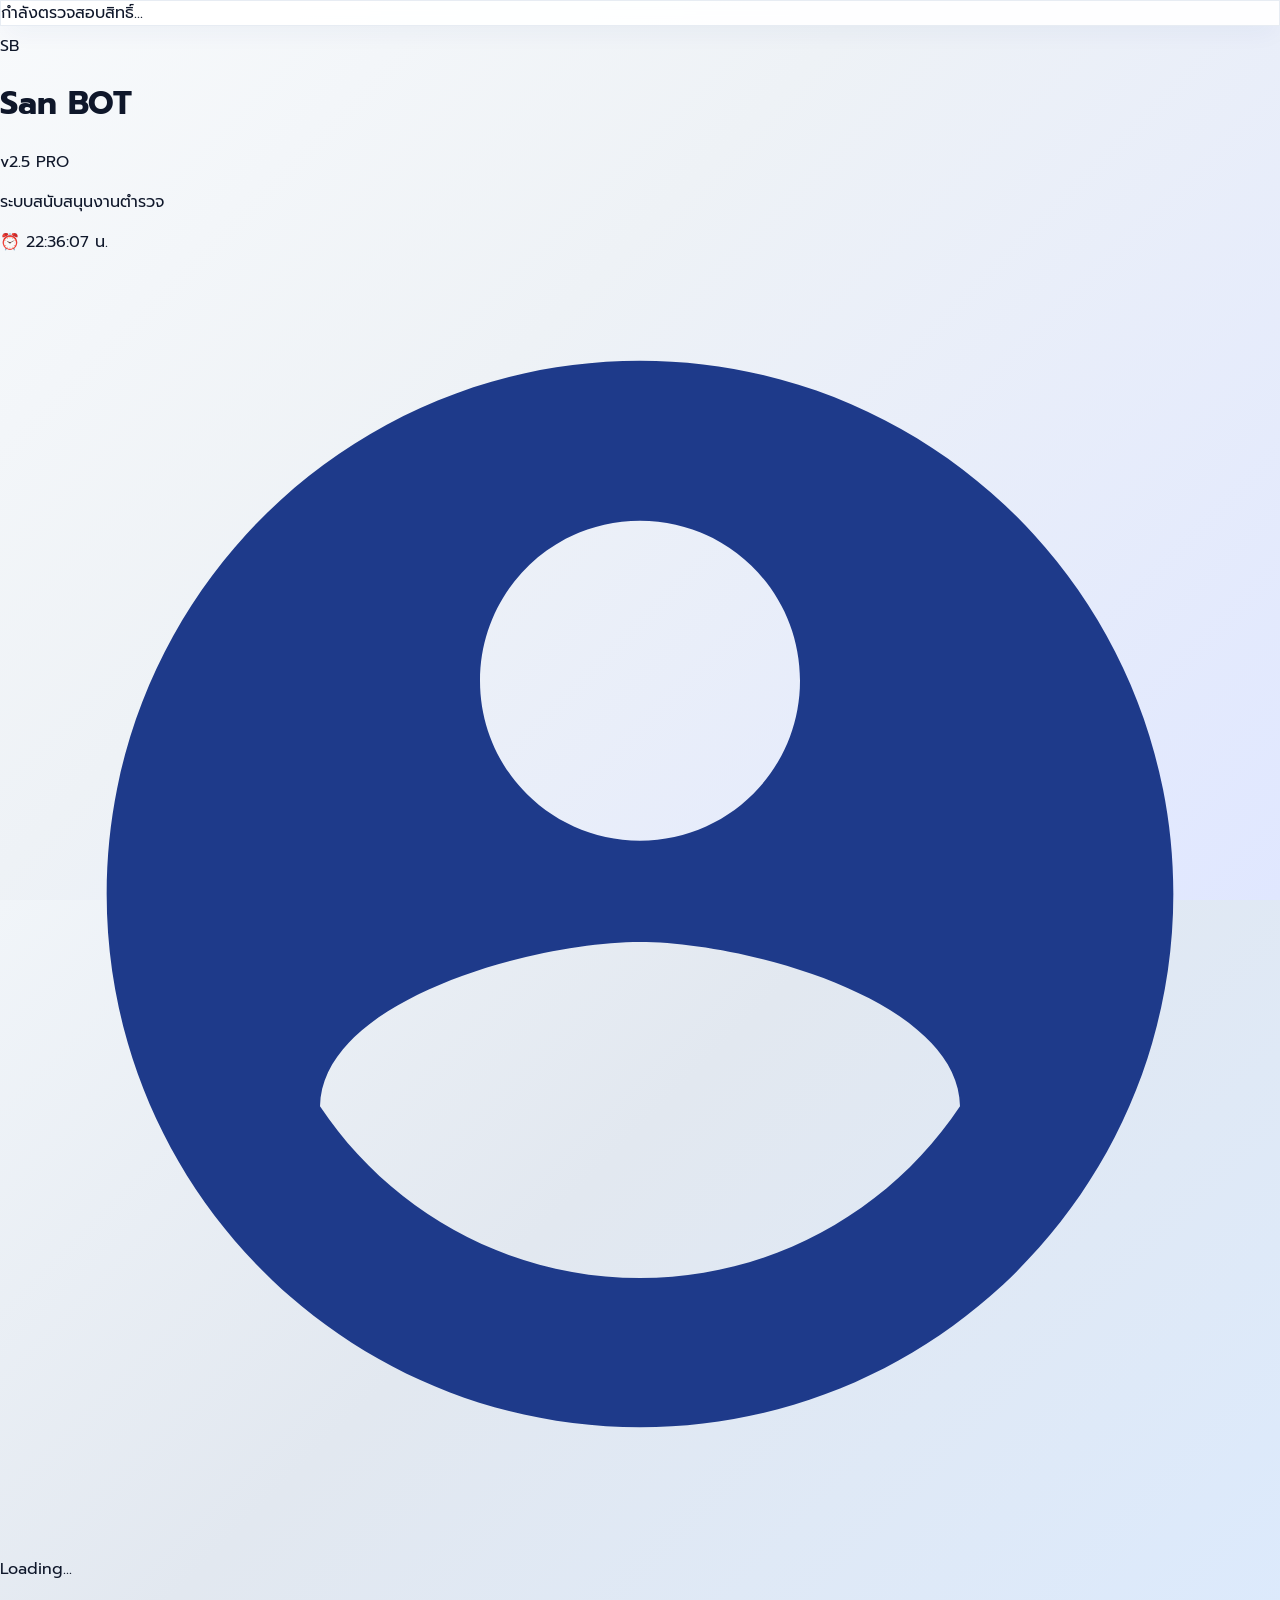
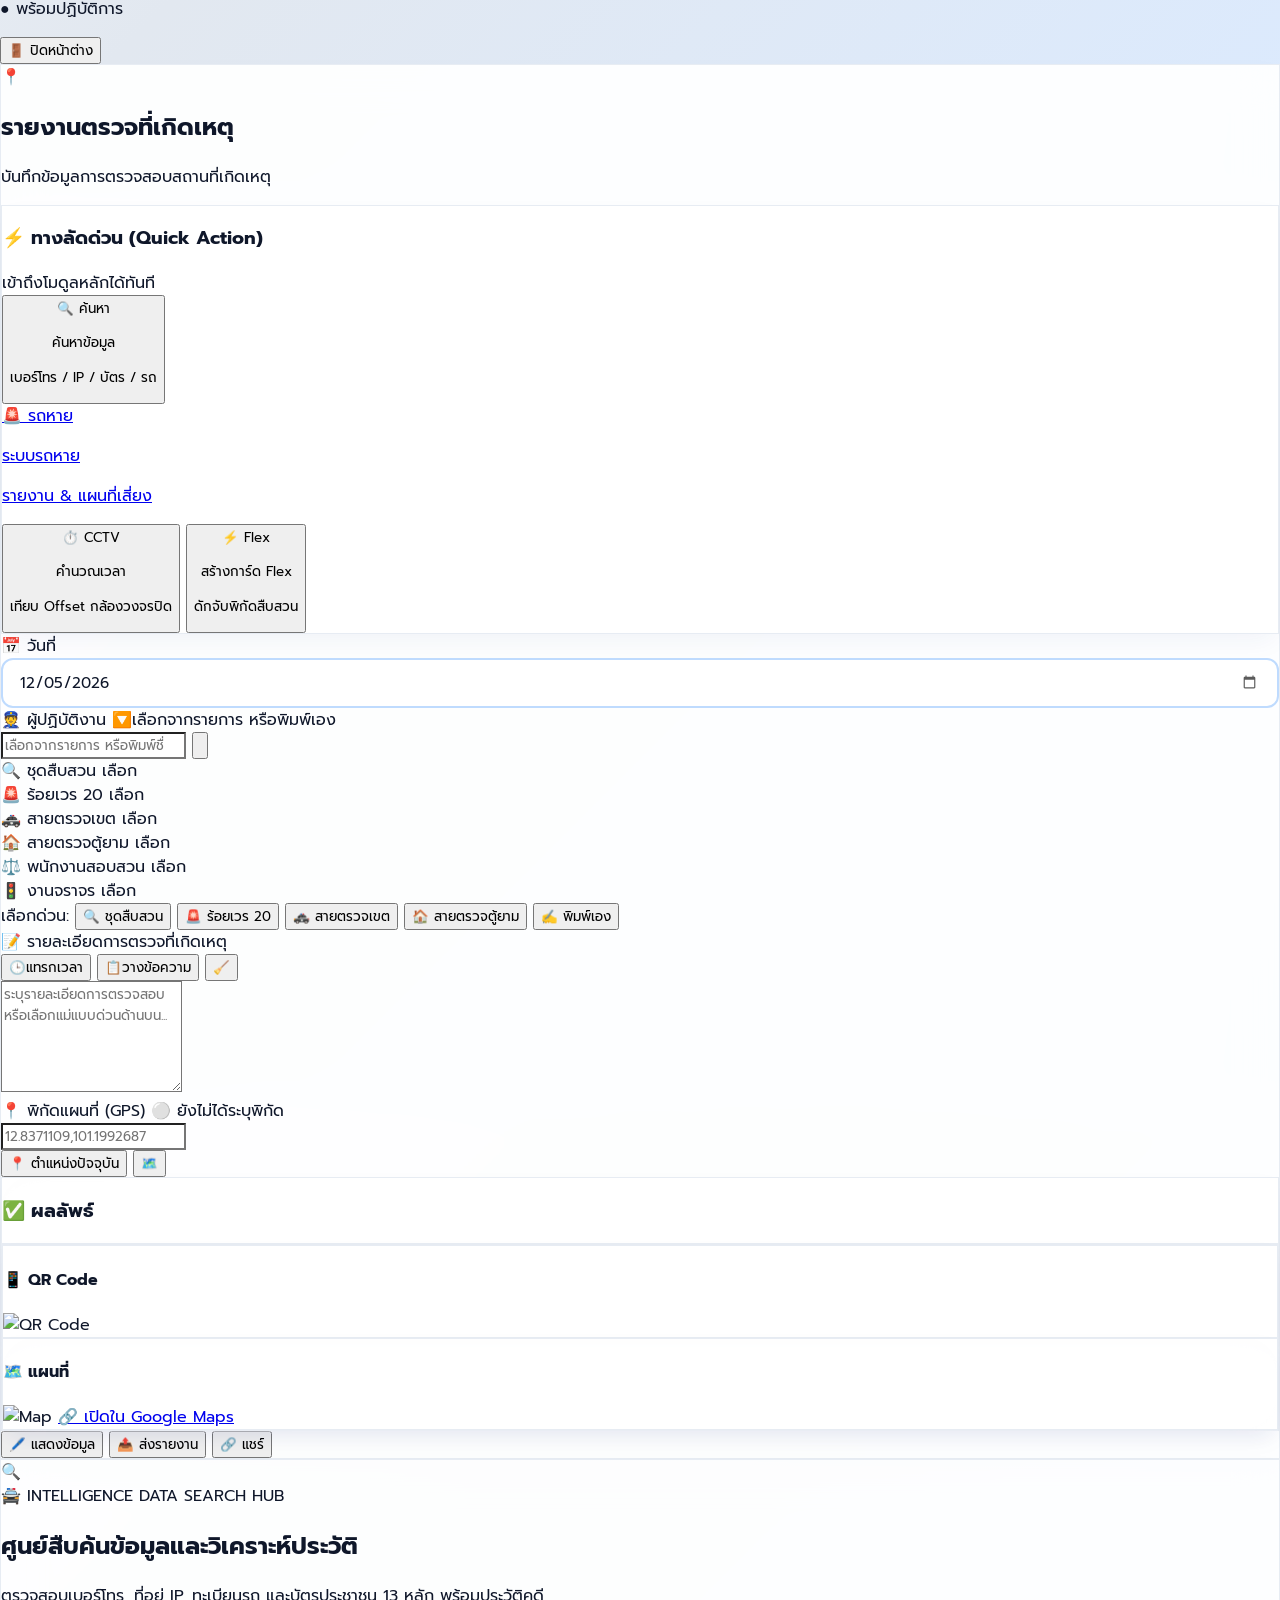
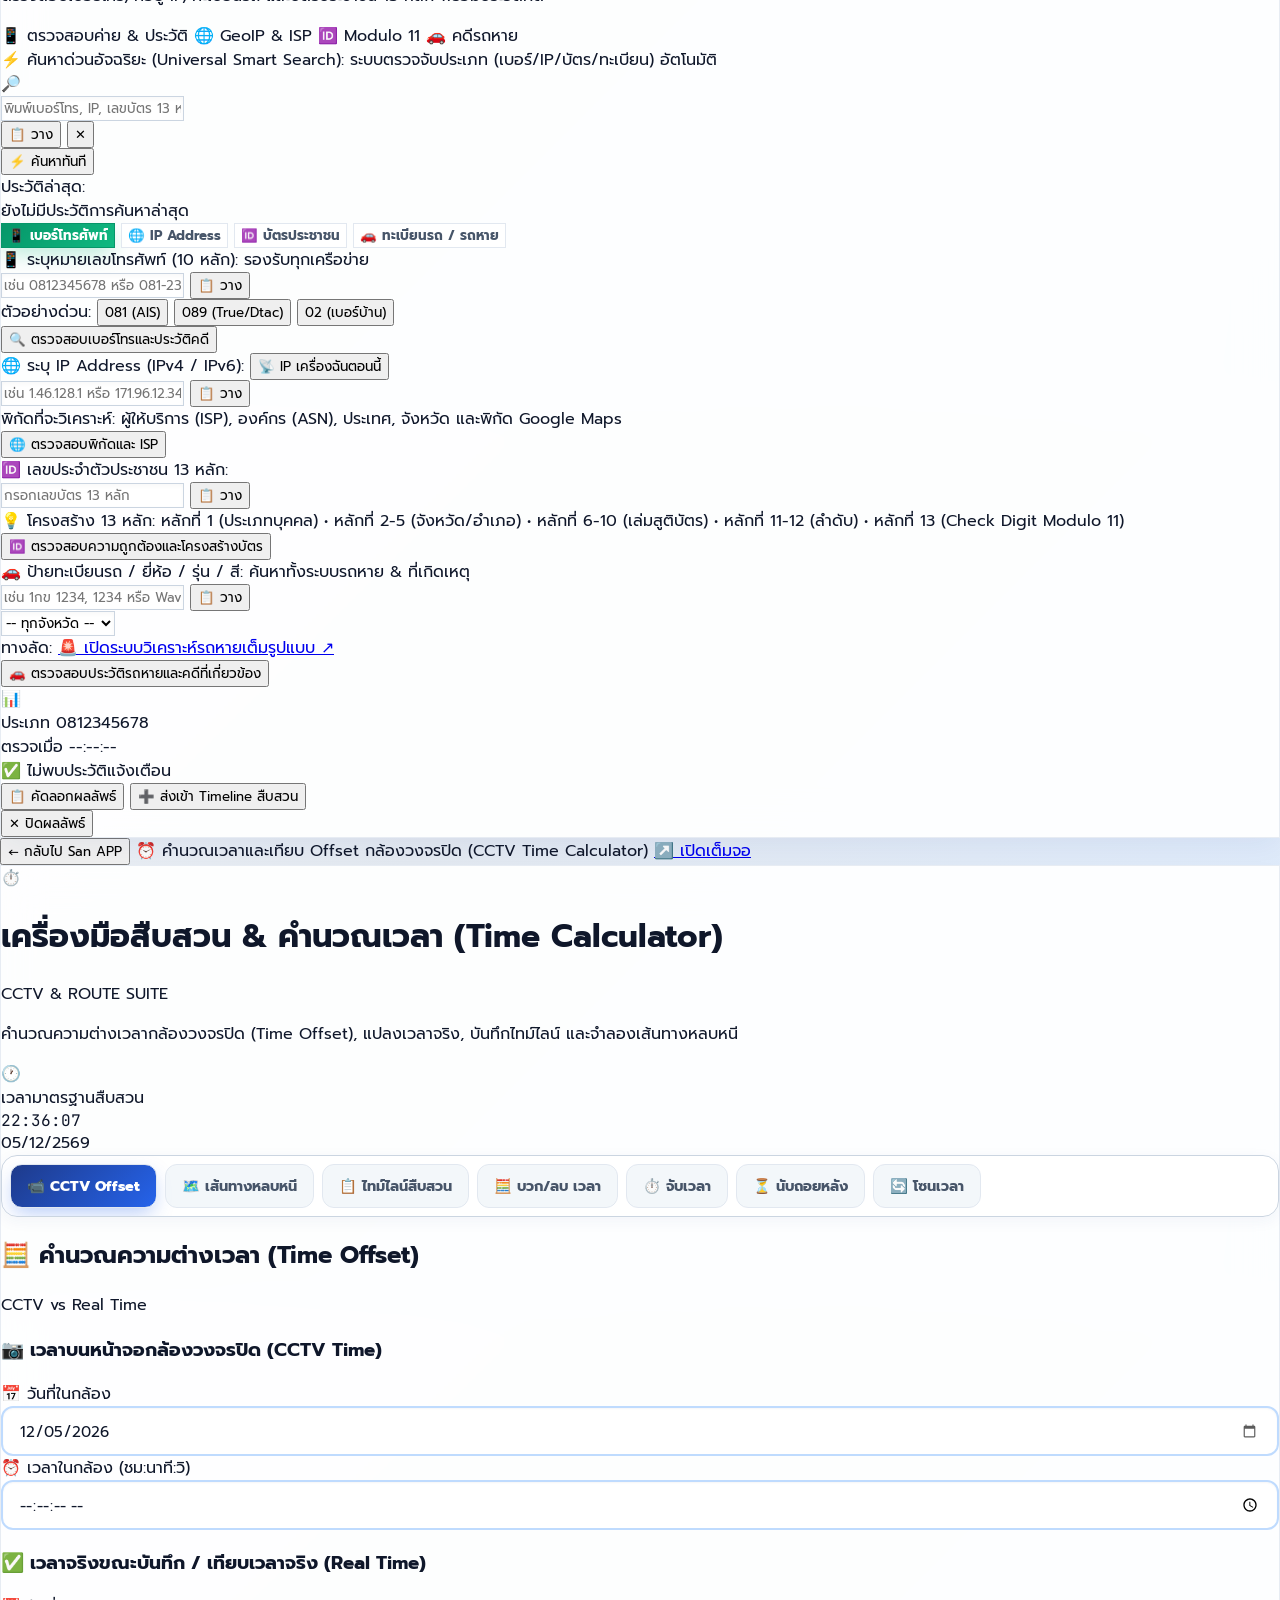
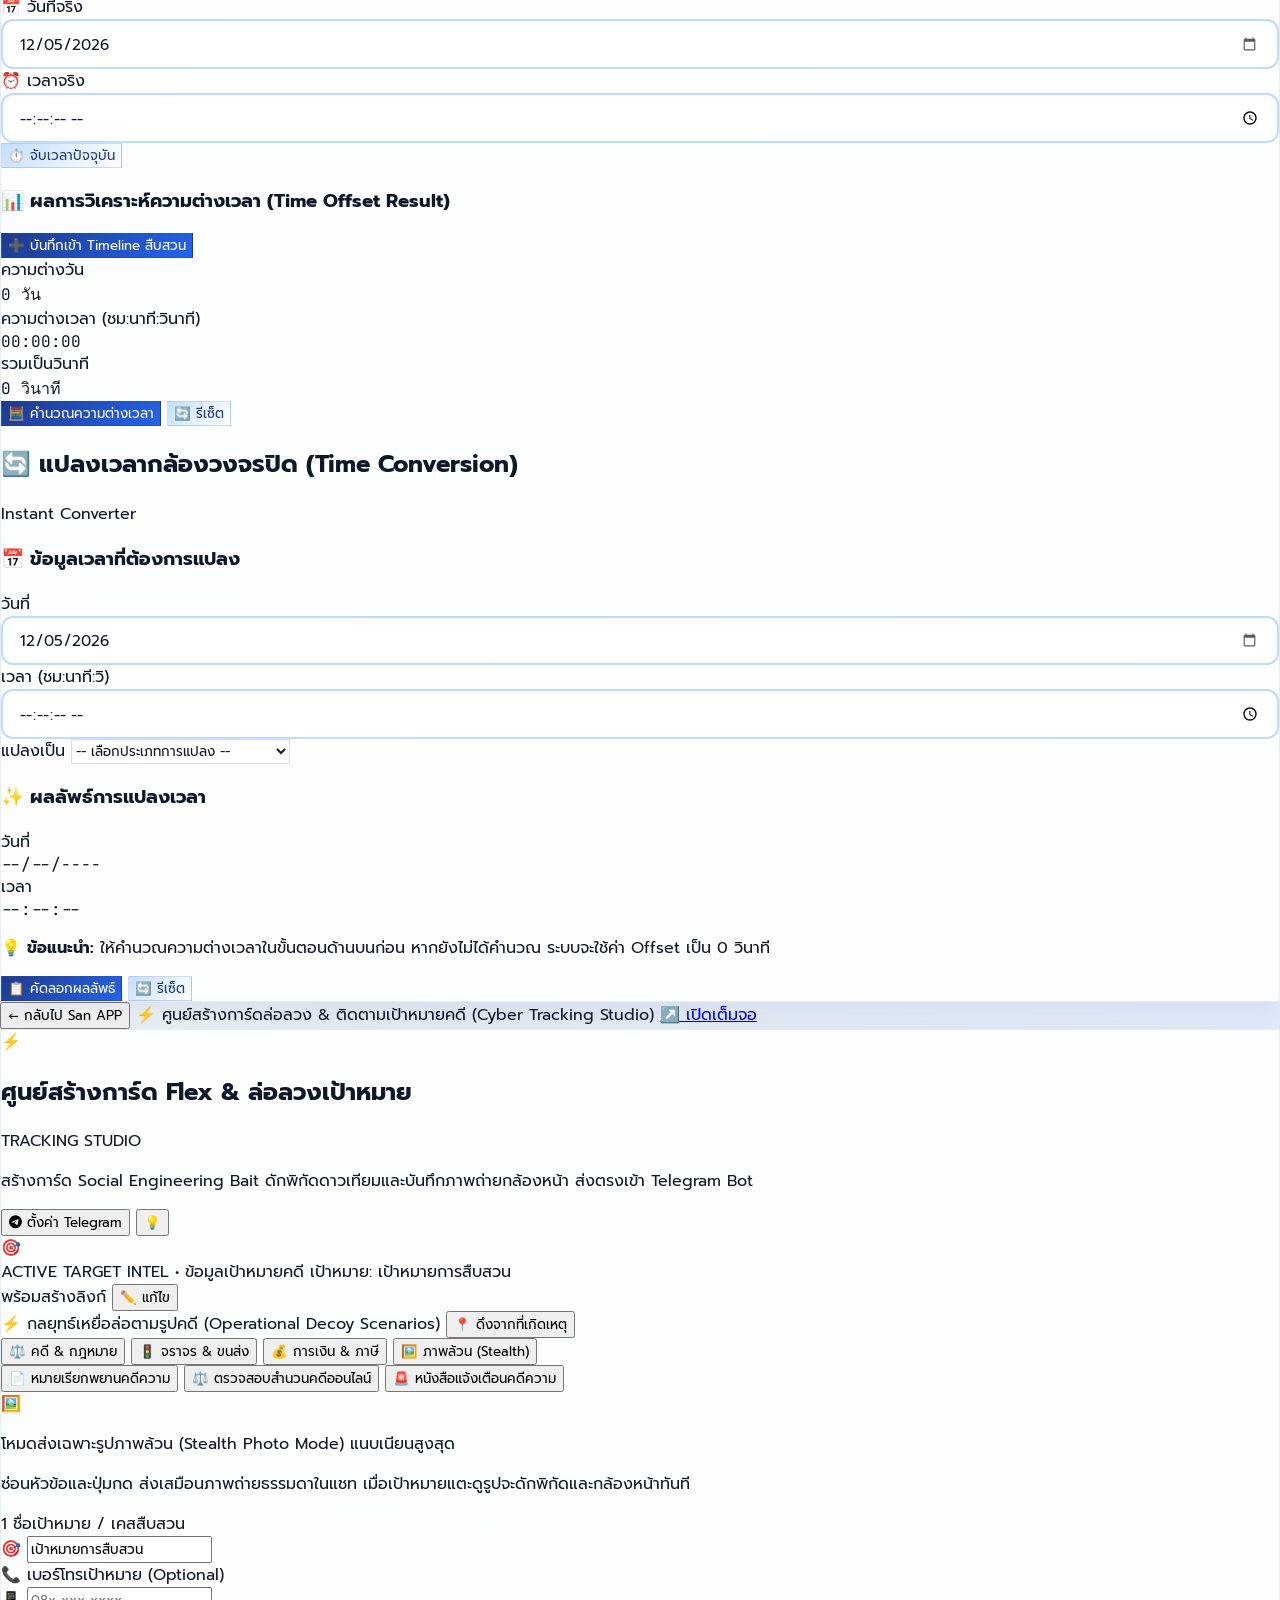
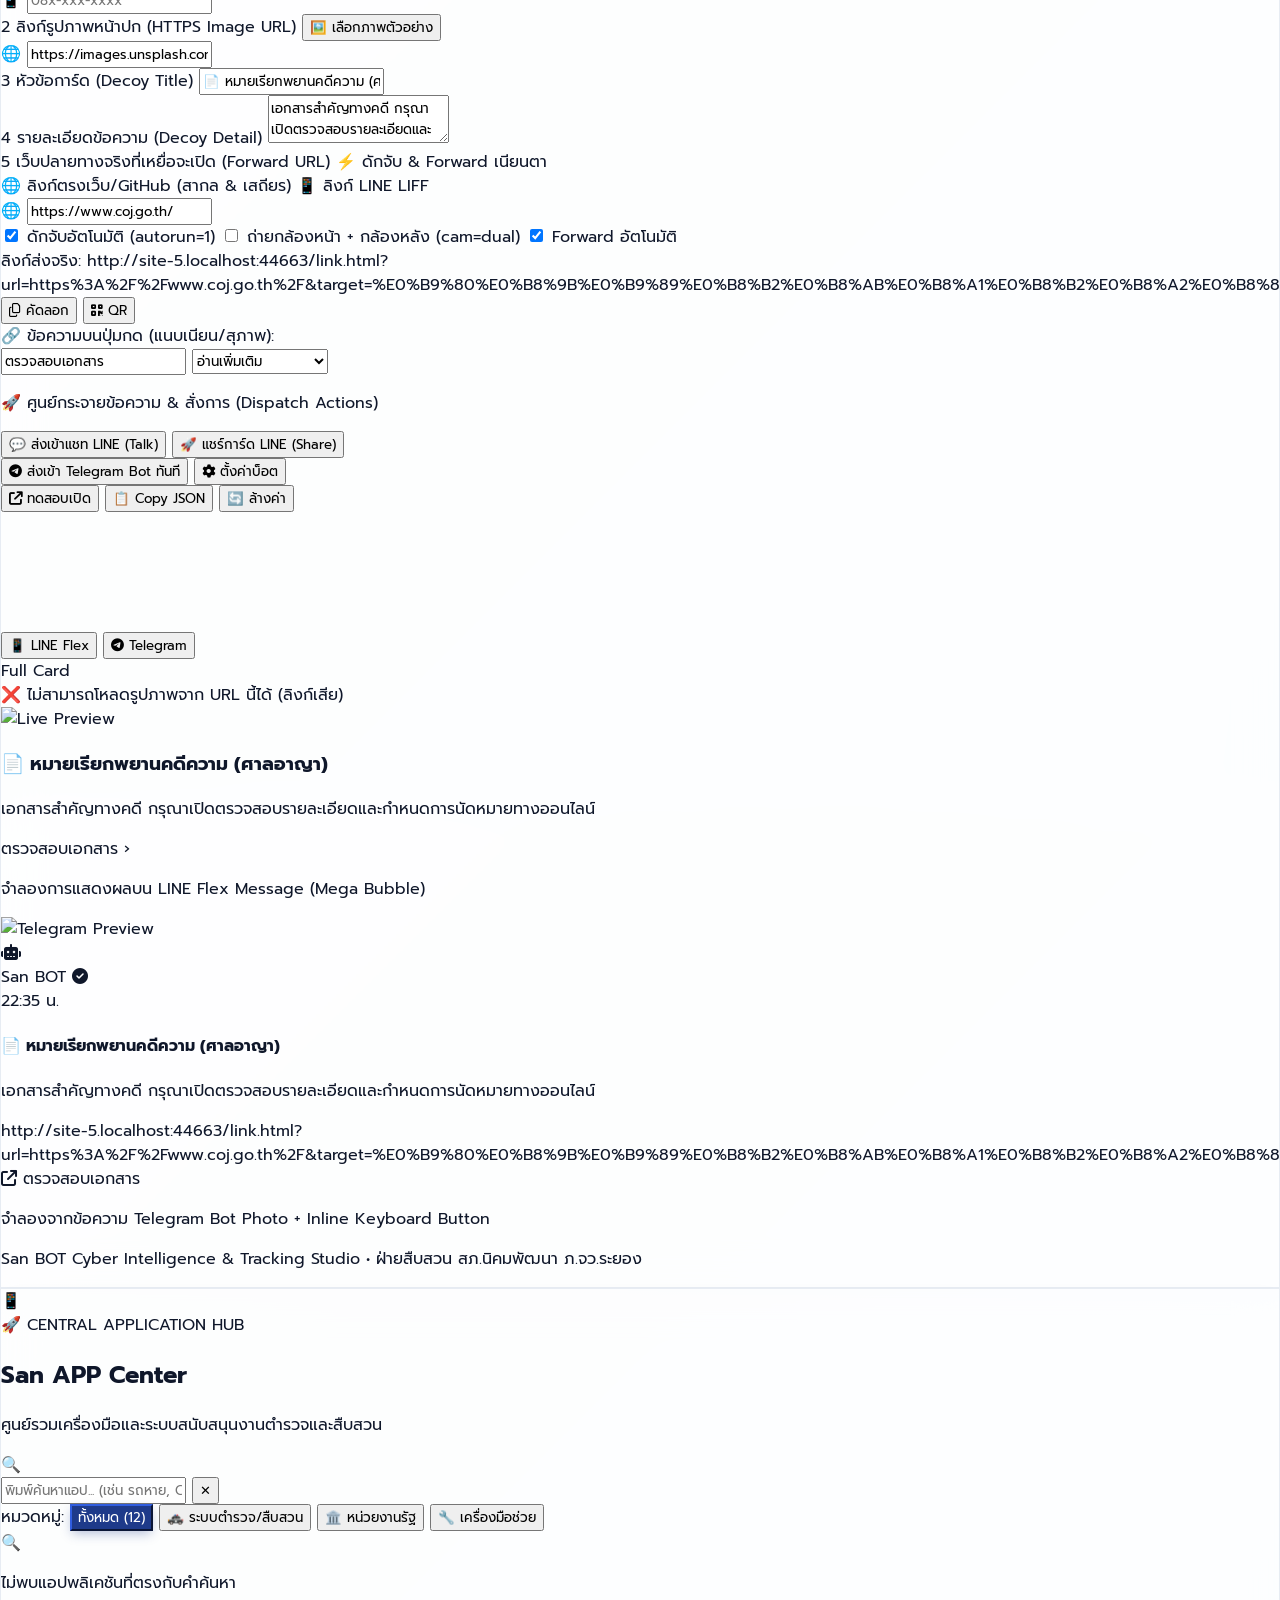
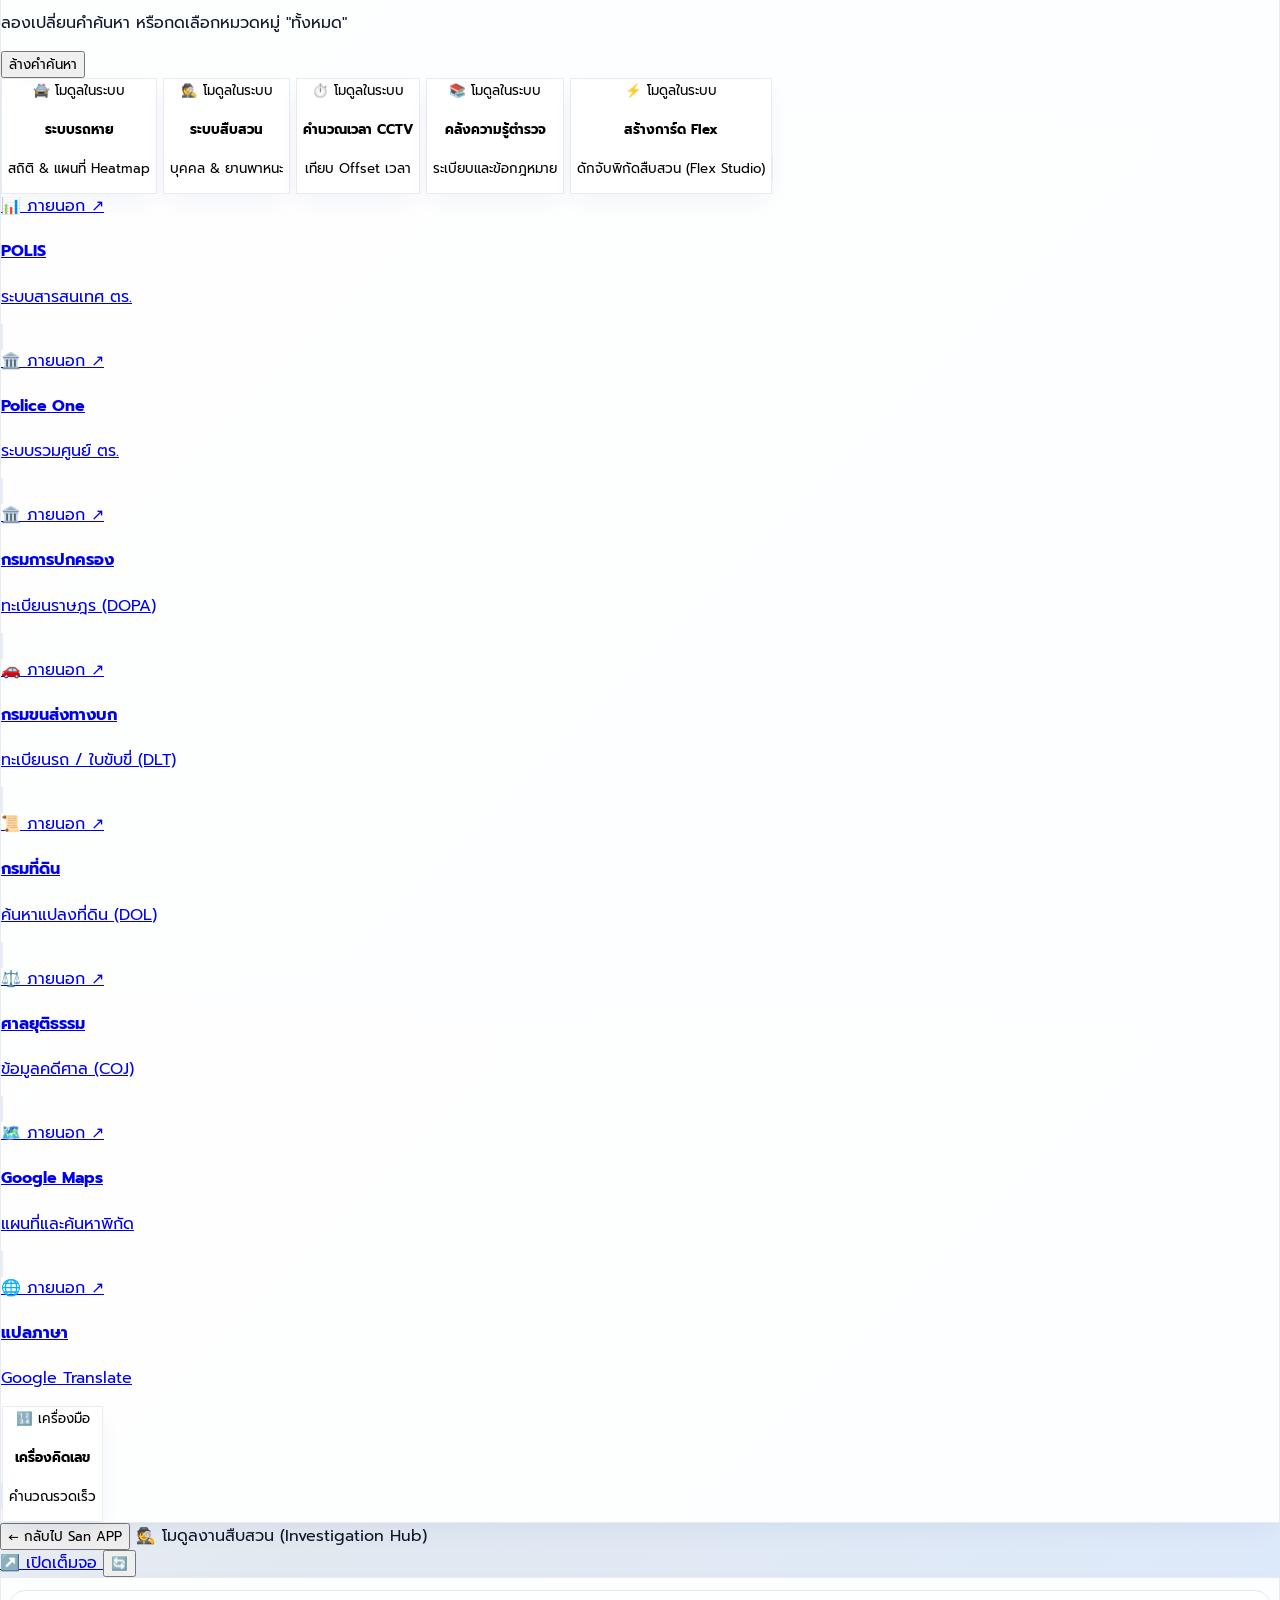
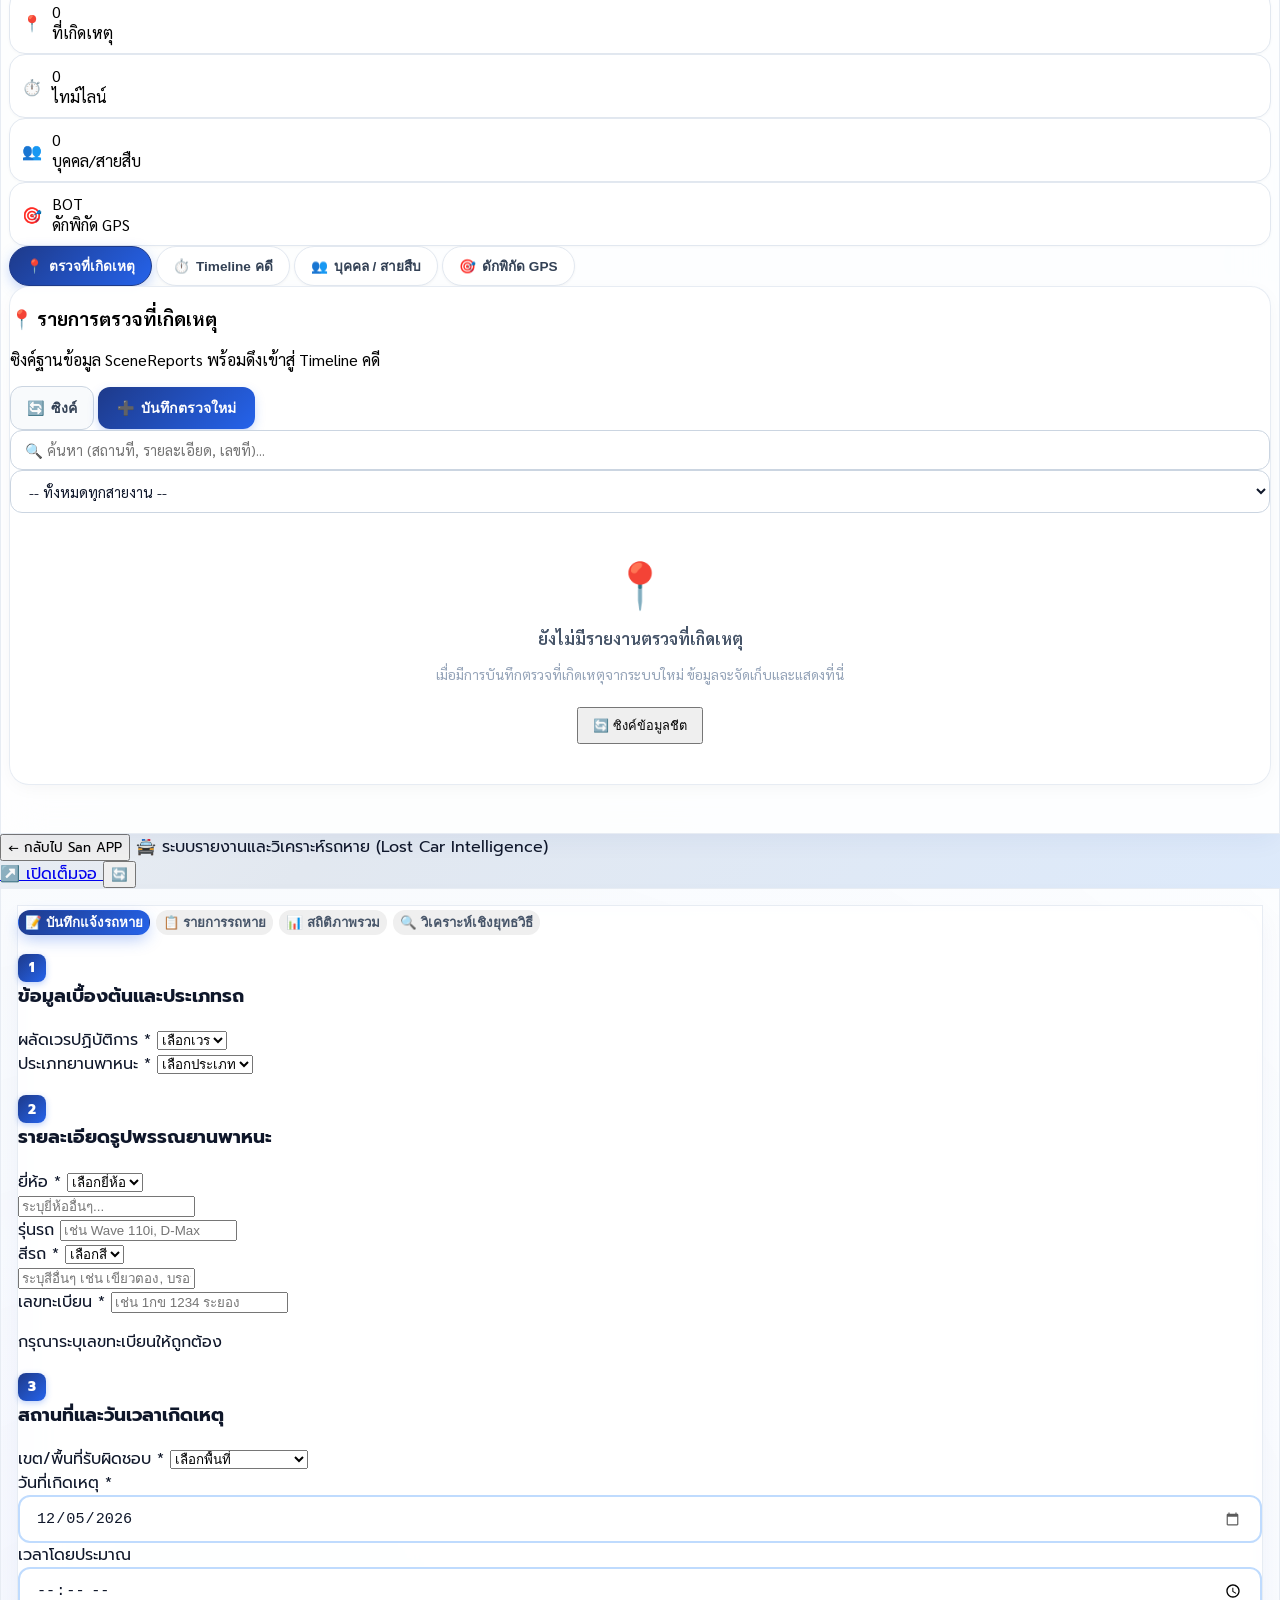
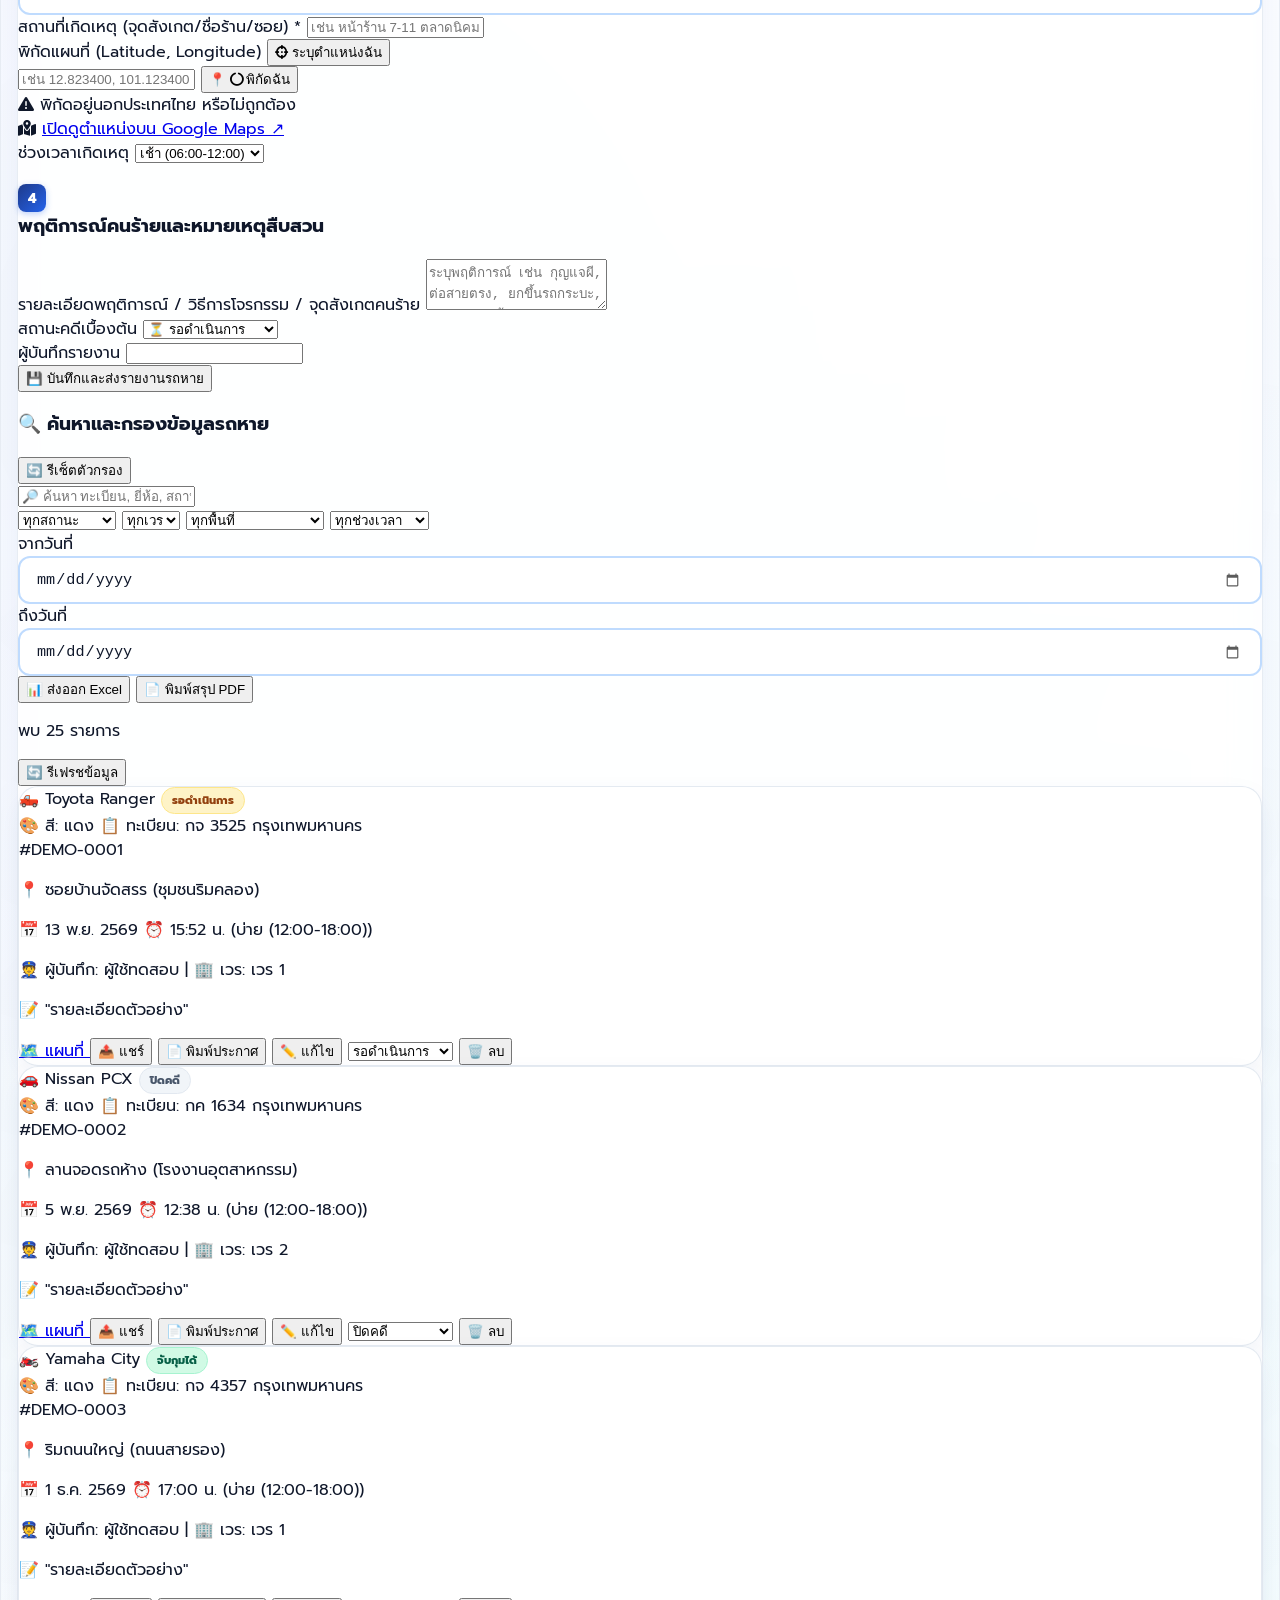
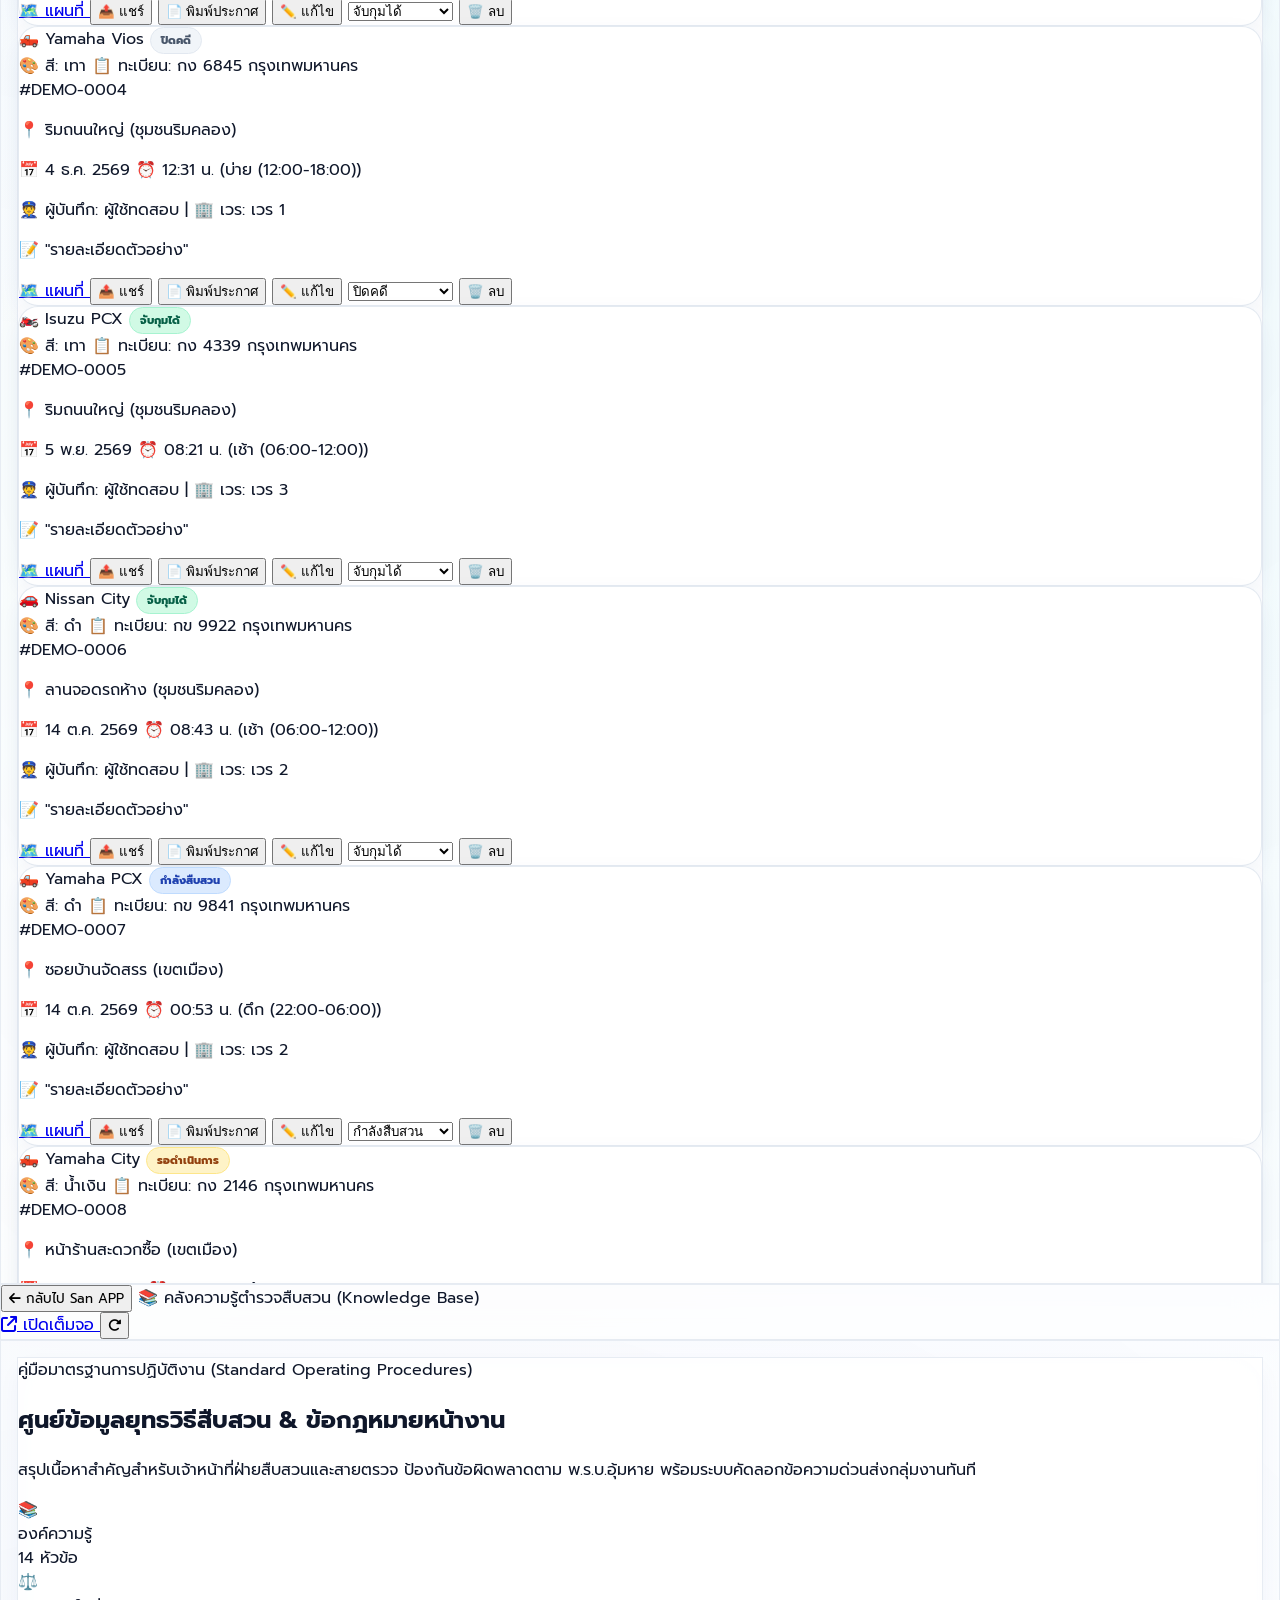
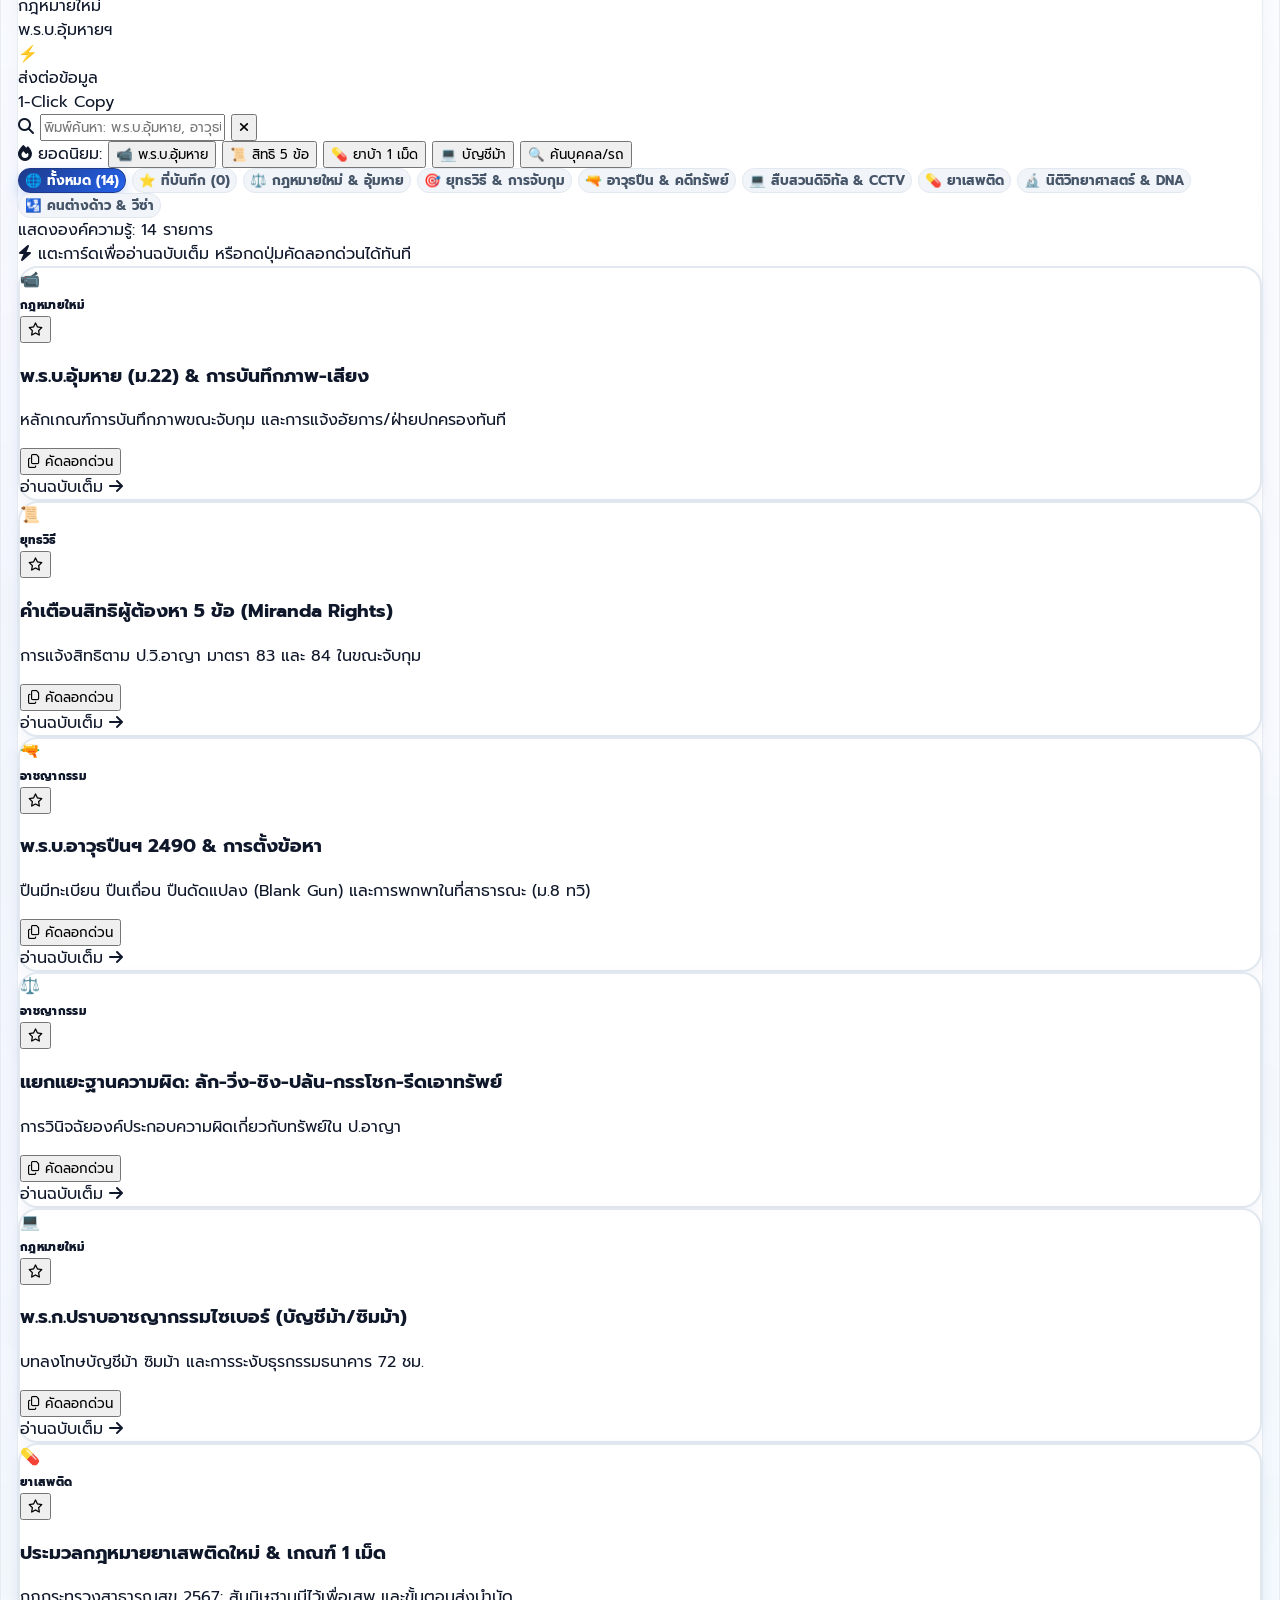
==== commit a55f4f33: "Add files via upload" ====
--- a/investigation.html
+++ b/investigation.html
@@ -22,313 +22,307 @@
     <title>ระบบงานสืบสวน - San BOT</title>
     <script src="https://cdn.tailwindcss.com"></script>
     <script src="https://cdn.jsdelivr.net/npm/sweetalert2@11"></script>
-    <script src="https://cdn.jsdelivr.net/npm/jsqr@1.4.0/dist/jsQR.js"></script>
     <link href="https://fonts.googleapis.com/css2?family=Prompt:wght@300;400;500;600;700&family=Sarabun:wght@300;400;500;600;700;800&display=swap" rel="stylesheet">
     <script src="js/config.js"></script>
     <style>
-        /* Hide duplicated header when embedded in master LIFF app */
+        /* Hide inner header bar when running inside master LIFF frame */
         .in-frame #inv-header-bar {
             display: none !important;
         }
 
-        /* ========================================
-           INVESTIGATION MODULE STYLES
-        ======================================== */
+        /* Hide scrollbars for clean horizontal scrolling */
+        .no-scrollbar::-webkit-scrollbar { display: none; }
+        .no-scrollbar { -ms-overflow-style: none; scrollbar-width: none; }
+
+        /* Sections */
         .inv-section { display: none; }
-        .inv-section.active { display: block; }
-
-        .inv-tab-btn {
-            transition: all 0.25s cubic-bezier(0.4, 0, 0.2, 1);
-            background: rgba(255, 255, 255, 0.9);
-            border: 1.5px solid #cbd5e1;
-            color: #1e3a8a;
-            font-weight: 700;
-            cursor: pointer;
-            border-radius: 14px;
-            box-shadow: 0 2px 6px rgba(0, 0, 0, 0.04);
-        }
-        .inv-tab-btn.active {
-            background: linear-gradient(135deg, #1e3a8a, #2563eb);
-            color: #fff;
-            border-color: #1e3a8a;
-            box-shadow: 0 8px 20px -4px rgba(30, 58, 138, 0.35);
-            transform: translateY(-2px);
-        }
-        .inv-tab-btn:hover:not(.active) {
+        .inv-section.active { display: block; animation: fadeIn 0.25s cubic-bezier(0.16, 1, 0.3, 1); }
+
+        @keyframes fadeIn {
+            from { opacity: 0; transform: translateY(6px); }
+            to { opacity: 1; transform: translateY(0); }
+        }
+
+        /* Navigation Pills */
+        .inv-tab-pill {
+            transition: all 0.2s cubic-bezier(0.4, 0, 0.2, 1);
             background: #ffffff;
-            border-color: #3b82f6;
-            color: #1d4ed8;
-        }
-
-        .timeline-item {
-            position: relative;
-            padding-left: 2rem;
-            margin-bottom: 1rem;
-        }
-        .timeline-item::before {
-            content: '';
-            position: absolute;
-            left: 6px;
-            top: 20px;
-            bottom: -1rem;
-            width: 2px;
-            background: linear-gradient(to bottom, #3b82f6, transparent);
-        }
-        .timeline-item:last-child::before { display: none; }
-        .timeline-dot {
-            position: absolute;
-            left: 0;
-            top: 8px;
-            width: 14px;
-            height: 14px;
-            background: linear-gradient(135deg, #1e3a8a, #3b82f6);
-            border-radius: 50%;
-            border: 3px solid #fff;
-            box-shadow: 0 0 0 3px rgba(30, 58, 138, 0.2);
-        }
-
-        .template-card {
-            cursor: pointer;
-            transition: all 0.2s ease;
-            border: 2px solid rgba(59, 130, 246, 0.15);
-        }
-        .template-card:hover {
-            border-color: #3b82f6;
-            transform: translateY(-3px);
-            box-shadow: 0 10px 25px -5px rgba(59, 130, 246, 0.2);
-        }
-
-        .qr-result-area {
-            min-height: 200px;
-            border: 2px dashed rgba(59,130,246,0.3);
-            border-radius: 12px;
-            display: flex;
-            align-items: center;
-            justify-content: center;
-            flex-direction: column;
-        }
-
-        .stat-card {
-            background: rgba(255,255,255,0.9);
-            border-radius: 16px;
-            padding: 1.25rem;
-            text-align: center;
-            border: 2px solid rgba(59,130,246,0.1);
-            box-shadow: 0 4px 12px -2px rgba(0,0,0,0.06);
-        }
-
-        @keyframes fadeInUp {
-            from { opacity: 0; transform: translateY(12px); }
-            to { opacity: 1; transform: translateY(0); }
-        }
-        .fade-in-up { animation: fadeInUp 0.3s ease-out; }
-
-        textarea.inv-input, input.inv-input, select.inv-input {
-            width: 100%;
-            padding: 0.85rem 1rem;
-            border: 2px solid #e0e7ff;
-            border-radius: 10px;
-            font-family: 'Sarabun', sans-serif;
-            font-size: 0.95rem;
-            transition: border-color 0.2s, box-shadow 0.2s, background 0.2s;
-            outline: none;
-            background: white;
-        }
-        textarea.inv-input:focus, input.inv-input:focus, select.inv-input:focus {
-            border-color: #3b82f6;
-            box-shadow: 0 0 0 3px rgba(59,130,246,0.12);
-            background: #f0f7ff;
-        }
-
-        label.inv-label {
-            display: block;
-            font-size: 0.85rem;
-            font-weight: 700;
-            color: #1e3a8a;
-            margin-bottom: 0.4rem;
-        }
-
-        .btn-primary {
-            background: linear-gradient(135deg, #1e3a8a, #2563eb);
-            color: white;
-            border: none;
-            padding: 0.85rem 1.75rem;
-            border-radius: 12px;
-            font-family: 'Sarabun', sans-serif;
-            font-weight: 700;
-            font-size: 1rem;
-            cursor: pointer;
-            transition: all 0.25s ease;
-            box-shadow: 0 4px 14px -2px rgba(30,58,138,0.35);
-        }
-        .btn-primary:hover {
-            transform: translateY(-2px);
-            box-shadow: 0 8px 20px -4px rgba(30,58,138,0.45);
-        }
-        .btn-secondary {
-            background: rgba(255,255,255,0.9);
-            color: #1e3a8a;
-            border: 2px solid rgba(59,130,246,0.3);
-            padding: 0.75rem 1.5rem;
-            border-radius: 12px;
-            font-family: 'Sarabun', sans-serif;
-            font-weight: 700;
-            font-size: 0.9rem;
-            cursor: pointer;
-            transition: all 0.25s ease;
-        }
-        .btn-secondary:hover {
-            border-color: #3b82f6;
-            background: #f0f7ff;
-        }
-        .btn-danger {
-            background: linear-gradient(135deg, #dc2626, #ef4444);
-            color: white;
-            border: none;
-            padding: 0.65rem 1.25rem;
-            border-radius: 10px;
-            font-family: 'Sarabun', sans-serif;
+            border: 1.5px solid #e2e8f0;
+            color: #334155;
             font-weight: 700;
             font-size: 0.85rem;
             cursor: pointer;
-        }
-        .btn-copy {
-            background: linear-gradient(135deg, #059669, #10b981);
-            color: white;
+            border-radius: 9999px;
+            white-space: nowrap;
+            display: inline-flex;
+            align-items: center;
+            gap: 6px;
+            padding: 8px 16px;
+            box-shadow: 0 1px 3px rgba(0, 0, 0, 0.04);
+            flex-shrink: 0;
+            -webkit-tap-highlight-color: transparent;
+        }
+        .inv-tab-pill:active { transform: scale(0.96); }
+        .inv-tab-pill.active {
+            background: linear-gradient(135deg, #1e3a8a, #2563eb);
+            color: #ffffff;
+            border-color: #1e3a8a;
+            box-shadow: 0 4px 14px -2px rgba(37, 99, 235, 0.35);
+        }
+
+        /* Stat Mini Cards */
+        .stat-mini-card {
+            background: #ffffff;
+            border: 1.5px solid #e2e8f0;
+            border-radius: 16px;
+            padding: 10px 12px;
+            cursor: pointer;
+            transition: all 0.2s ease;
+            box-shadow: 0 1px 3px rgba(0, 0, 0, 0.03);
+            display: flex;
+            align-items: center;
+            gap: 10px;
+        }
+        .stat-mini-card:active { transform: scale(0.97); }
+        .stat-mini-card:hover { border-color: #93c5fd; }
+
+        /* Card Container */
+        .tactical-card {
+            background: rgba(255, 255, 255, 0.95);
+            backdrop-filter: blur(12px);
+            -webkit-backdrop-filter: blur(12px);
+            border: 1px solid rgba(226, 232, 240, 0.8);
+            border-radius: 20px;
+            box-shadow: 0 4px 20px -4px rgba(0, 0, 0, 0.05);
+        }
+
+        /* Form Inputs */
+        textarea.inv-input, input.inv-input, select.inv-input {
+            width: 100%;
+            padding: 0.65rem 0.85rem;
+            border: 1.5px solid #cbd5e1;
+            border-radius: 12px;
+            font-family: 'Sarabun', sans-serif;
+            font-size: 0.9rem;
+            transition: all 0.2s ease;
+            outline: none;
+            background: #ffffff;
+            color: #0f172a;
+            box-sizing: border-box;
+        }
+        textarea.inv-input:focus, input.inv-input:focus, select.inv-input:focus {
+            border-color: #2563eb;
+            box-shadow: 0 0 0 3px rgba(37, 99, 235, 0.12);
+            background: #f8faff;
+        }
+
+        label.inv-label {
+            display: block;
+            font-size: 0.82rem;
+            font-weight: 700;
+            color: #1e3a8a;
+            margin-bottom: 0.3rem;
+        }
+
+        /* Timeline Connector */
+        .timeline-card-item {
+            position: relative;
+            padding-left: 1.75rem;
+            margin-bottom: 1rem;
+        }
+        .timeline-card-item::before {
+            content: '';
+            position: absolute;
+            left: 7px;
+            top: 18px;
+            bottom: -1rem;
+            width: 2px;
+            background: #cbd5e1;
+        }
+        .timeline-card-item:last-child::before { display: none; }
+        .timeline-card-dot {
+            position: absolute;
+            left: 0;
+            top: 6px;
+            width: 16px;
+            height: 16px;
+            background: #2563eb;
+            border-radius: 50%;
+            border: 3px solid #eff6ff;
+            box-shadow: 0 0 0 2px #bfdbfe;
+        }
+
+        /* Buttons */
+        .btn-action-primary {
+            background: linear-gradient(135deg, #1e3a8a, #2563eb);
+            color: #ffffff;
+            font-weight: 700;
+            padding: 0.6rem 1.2rem;
+            border-radius: 12px;
             border: none;
-            padding: 0.65rem 1.25rem;
-            border-radius: 10px;
-            font-family: 'Sarabun', sans-serif;
+            cursor: pointer;
+            font-size: 0.88rem;
+            box-shadow: 0 4px 12px -2px rgba(37, 99, 235, 0.35);
+            display: inline-flex;
+            align-items: center;
+            gap: 6px;
+            transition: all 0.2s ease;
+        }
+        .btn-action-primary:active { transform: scale(0.97); }
+
+        .btn-action-secondary {
+            background: #f8fafc;
+            color: #334155;
             font-weight: 700;
-            font-size: 0.85rem;
+            padding: 0.6rem 1rem;
+            border-radius: 12px;
+            border: 1.5px solid #cbd5e1;
             cursor: pointer;
-            transition: all 0.2s;
-        }
-        .btn-copy:hover { transform: scale(1.05); }
-
-        .badge {
-            display: inline-block;
-            padding: 0.25rem 0.65rem;
+            font-size: 0.88rem;
+            display: inline-flex;
+            align-items: center;
+            gap: 6px;
+            transition: all 0.2s ease;
+        }
+        .btn-action-secondary:active { transform: scale(0.97); }
+
+        /* Role quick chip */
+        .role-chip {
+            padding: 5px 12px;
             border-radius: 999px;
-            font-size: 0.75rem;
+            font-size: 0.78rem;
             font-weight: 700;
-        }
-        .badge-blue { background: #dbeafe; color: #1e40af; }
-        .badge-red { background: #fee2e2; color: #dc2626; }
-        .badge-green { background: #dcfce7; color: #166534; }
-        .badge-yellow { background: #fef9c3; color: #854d0e; }
-
-        .glass-card {
-            background: rgba(255,255,255,0.85);
-            backdrop-filter: blur(16px);
-            border-radius: 20px;
-            border: 1px solid rgba(255,255,255,0.9);
-            box-shadow: 0 4px 20px -4px rgba(0,0,0,0.08);
+            border: 1.5px solid #cbd5e1;
+            background: #ffffff;
+            color: #475569;
+            cursor: pointer;
+            transition: all 0.15s ease;
+            user-select: none;
+        }
+        .role-chip.selected {
+            background: #1e3a8a;
+            color: #ffffff;
+            border-color: #1e3a8a;
+            box-shadow: 0 2px 8px rgba(30, 58, 138, 0.25);
         }
     </style>
 </head>
-<body style="background:transparent; font-family:'Sarabun',sans-serif; padding-top: max(0.5rem, env(safe-area-inset-top)); padding-bottom: max(1.5rem, env(safe-area-inset-bottom));">
-
-<div class="fade-in-up">
-
-    <!-- ======== INVESTIGATION HEADER ======== -->
-    <div class="glass-card p-4 sm:p-6 mb-6">
-        <div id="inv-header-bar" class="flex items-center space-x-3 sm:space-x-4 mb-6 pb-5 border-b-2 border-blue-100">
-            <button type="button" onclick="goBackHome()" class="w-10 h-10 bg-blue-50 hover:bg-blue-100 text-blue-900 rounded-xl flex items-center justify-center transition border border-blue-200 flex-shrink-0" title="กลับหน้าหลัก">
-                ←
-            </button>
-            <div style="width:52px;height:52px;background:linear-gradient(135deg,#1e3a8a,#3b82f6);border-radius:14px;display:flex;align-items:center;justify-content:center;box-shadow:0 8px 20px -4px rgba(30,58,138,0.4);" class="flex-shrink-0">
-                <span style="font-size:1.75rem;">🕵️</span>
-            </div>
-            <div>
-                <h2 style="font-size:1.4rem;font-weight:900;color:#1e3a8a;margin:0;" class="sm:text-2xl">งานสืบสวน & ตรวจที่เกิดเหตุ</h2>
-                <p style="color:#64748b;font-size:0.8rem;margin:0;">ระบบจัดการข้อมูลการสืบสวน, ที่เกิดเหตุ และแกะรอยเป้าหมาย - San BOT</p>
-            </div>
-            <div style="margin-left:auto;display:flex;align-items:center;gap:6px;">
-                <span class="w-2.5 h-2.5 rounded-full bg-emerald-500 animate-pulse"></span>
-                <span style="font-size:0.8rem;color:#16a34a;font-weight:700;">พร้อมใช้งาน</span>
-            </div>
-        </div>
-
-        <!-- ======== STAT CARDS ======== -->
-        <div style="display:grid;grid-template-columns:repeat(2,1fr);gap:12px;" class="sm:grid-cols-5">
-            <div class="stat-card" onclick="switchInvTab('scenes')" style="cursor:pointer;">
-                <div style="font-size:2rem;margin-bottom:4px;">📍</div>
-                <div id="stat-scenes" style="font-size:1.6rem;font-weight:900;color:#2563eb;">0</div>
-                <div style="font-size:0.78rem;color:#64748b;font-weight:600;">ตรวจที่เกิดเหตุ</div>
-            </div>
-            <div class="stat-card" onclick="switchInvTab('suspect')" style="cursor:pointer;">
-                <div style="font-size:2rem;margin-bottom:4px;">📋</div>
-                <div id="stat-suspects" style="font-size:1.6rem;font-weight:900;color:#1e3a8a;">0</div>
-                <div style="font-size:0.78rem;color:#64748b;font-weight:600;">บันทึกสายสืบ</div>
-            </div>
-            <div class="stat-card" onclick="switchInvTab('timeline')" style="cursor:pointer;">
-                <div style="font-size:2rem;margin-bottom:4px;">⏱️</div>
-                <div id="stat-timeline" style="font-size:1.6rem;font-weight:900;color:#7c3aed;">0</div>
-                <div style="font-size:0.78rem;color:#64748b;font-weight:600;">Timeline คดี</div>
-            </div>
-            <div class="stat-card" onclick="switchInvTab('tracking')" style="cursor:pointer;">
-                <div style="font-size:2rem;margin-bottom:4px;">🎯</div>
-                <div id="stat-tracking" style="font-size:1.6rem;font-weight:900;color:#059669;">BOT</div>
-                <div style="font-size:0.78rem;color:#64748b;font-weight:600;">แกะรอยเป้าหมาย</div>
-            </div>
-            <div class="stat-card" onclick="switchInvTab('templates')" style="cursor:pointer;">
-                <div style="font-size:2rem;margin-bottom:4px;">📝</div>
-                <div id="stat-templates" style="font-size:1.6rem;font-weight:900;color:#d97706;">5</div>
-                <div style="font-size:0.78rem;color:#64748b;font-weight:600;">เทมเพลตรายงาน</div>
+<body style="background:transparent; font-family:'Sarabun',sans-serif; padding-top: max(0.25rem, env(safe-area-inset-top)); padding-bottom: max(1rem, env(safe-area-inset-bottom));">
+
+<div class="px-2 sm:px-4 max-w-5xl mx-auto">
+
+    <!-- ======== INNER HEADER BAR (When opened directly) ======== -->
+    <div id="inv-header-bar" class="tactical-card p-4 mb-3">
+        <div class="flex items-center justify-between">
+            <div class="flex items-center space-x-3">
+                <button type="button" onclick="goBackHome()" class="w-9 h-9 bg-blue-50 hover:bg-blue-100 text-blue-900 rounded-xl flex items-center justify-center transition border border-blue-200 flex-shrink-0" title="กลับหน้าหลัก">
+                    ←
+                </button>
+                <div class="w-10 h-10 bg-gradient-to-br from-blue-900 to-blue-600 rounded-xl flex items-center justify-center shadow-md flex-shrink-0 text-xl">
+                    🕵️
+                </div>
+                <div>
+                    <h2 class="text-base sm:text-lg font-black text-blue-950 leading-tight">งานสืบสวน & ที่เกิดเหตุ</h2>
+                    <p class="text-xs text-slate-500">San BOT Investigation Operations</p>
+                </div>
+            </div>
+            <div class="flex items-center space-x-1.5 bg-emerald-50 border border-emerald-200 px-2.5 py-1 rounded-full">
+                <span class="w-2 h-2 rounded-full bg-emerald-500 animate-pulse"></span>
+                <span class="text-xs font-bold text-emerald-700">พร้อมใช้งาน</span>
             </div>
         </div>
     </div>
 
-    <!-- ======== TAB NAVIGATION ======== -->
-    <div style="display:flex;flex-wrap:wrap;gap:8px;margin-bottom:16px;">
-        <button class="inv-tab-btn active px-4 py-3 rounded-xl text-sm" onclick="switchInvTab('scenes')" id="inv-tab-scenes">
-            📍 ตรวจที่เกิดเหตุ (SceneReports)
+    <!-- ======== COMPACT 4-METRIC STRIP (Saves 80% Space) ======== -->
+    <div class="grid grid-cols-2 sm:grid-cols-4 gap-2 mb-3">
+        <!-- Metric 1: Scenes -->
+        <div class="stat-mini-card" onclick="switchInvTab('scenes')">
+            <div class="w-8 h-8 rounded-xl bg-blue-50 text-blue-600 flex items-center justify-center text-base flex-shrink-0">
+                📍
+            </div>
+            <div class="min-w-0 flex-1">
+                <div id="stat-scenes" class="text-lg font-black text-blue-950 leading-none">0</div>
+                <div class="text-xs font-semibold text-slate-500 truncate mt-0.5">ที่เกิดเหตุ</div>
+            </div>
+        </div>
+
+        <!-- Metric 2: Timeline -->
+        <div class="stat-mini-card" onclick="switchInvTab('timeline')">
+            <div class="w-8 h-8 rounded-xl bg-purple-50 text-purple-600 flex items-center justify-center text-base flex-shrink-0">
+                ⏱️
+            </div>
+            <div class="min-w-0 flex-1">
+                <div id="stat-timeline" class="text-lg font-black text-purple-950 leading-none">0</div>
+                <div class="text-xs font-semibold text-slate-500 truncate mt-0.5">ไทม์ไลน์</div>
+            </div>
+        </div>
+
+        <!-- Metric 3: Suspects -->
+        <div class="stat-mini-card" onclick="switchInvTab('suspect')">
+            <div class="w-8 h-8 rounded-xl bg-indigo-50 text-indigo-600 flex items-center justify-center text-base flex-shrink-0">
+                👥
+            </div>
+            <div class="min-w-0 flex-1">
+                <div id="stat-suspects" class="text-lg font-black text-indigo-950 leading-none">0</div>
+                <div class="text-xs font-semibold text-slate-500 truncate mt-0.5">บุคคล/สายสืบ</div>
+            </div>
+        </div>
+
+        <!-- Metric 4: GPS Tracker -->
+        <div class="stat-mini-card" onclick="switchInvTab('tracking')">
+            <div class="w-8 h-8 rounded-xl bg-emerald-50 text-emerald-600 flex items-center justify-center text-base flex-shrink-0">
+                🎯
+            </div>
+            <div class="min-w-0 flex-1">
+                <div id="stat-tracking" class="text-lg font-black text-emerald-950 leading-none">BOT</div>
+                <div class="text-xs font-semibold text-slate-500 truncate mt-0.5">ดักพิกัด GPS</div>
+            </div>
+        </div>
+    </div>
+
+    <!-- ======== HORIZONTAL SCROLLABLE TAB PILLS (4 TABS ONLY) ======== -->
+    <div class="flex items-center gap-1.5 overflow-x-auto no-scrollbar pb-2 mb-3 scroll-smooth">
+        <button class="inv-tab-pill active" onclick="switchInvTab('scenes')" id="inv-tab-scenes">
+            <span>📍</span> <span>ตรวจที่เกิดเหตุ</span>
         </button>
-        <button class="inv-tab-btn px-4 py-3 rounded-xl text-sm" onclick="switchInvTab('suspect')" id="inv-tab-suspect">
-            📋 บันทึกสายสืบ & เป้าหมาย
+        <button class="inv-tab-pill" onclick="switchInvTab('timeline')" id="inv-tab-timeline">
+            <span>⏱️</span> <span>Timeline คดี</span>
         </button>
-        <button class="inv-tab-btn px-4 py-3 rounded-xl text-sm" onclick="switchInvTab('timeline')" id="inv-tab-timeline">
-            ⏱️ Timeline เหตุการณ์
+        <button class="inv-tab-pill" onclick="switchInvTab('suspect')" id="inv-tab-suspect">
+            <span>👥</span> <span>บุคคล / สายสืบ</span>
         </button>
-        <button class="inv-tab-btn px-4 py-3 rounded-xl text-sm" onclick="switchInvTab('tracking')" id="inv-tab-tracking">
-            🎯 แกะรอยเป้าหมาย (Telegram / Flex)
-        </button>
-        <button class="inv-tab-btn px-4 py-3 rounded-xl text-sm" onclick="switchInvTab('qrscan')" id="inv-tab-qrscan">
-            📷 สแกน QR / บัตร
-        </button>
-        <button class="inv-tab-btn px-4 py-3 rounded-xl text-sm" onclick="switchInvTab('templates')" id="inv-tab-templates">
-            📝 เทมเพลตรายงาน
+        <button class="inv-tab-pill" onclick="switchInvTab('tracking')" id="inv-tab-tracking">
+            <span>🎯</span> <span>ดักพิกัด GPS</span>
         </button>
     </div>
 
     <!-- ======================================================
-         TAB: SCENE REPORTS (ตรวจที่เกิดเหตุ - แยกชีต SceneReports)
+         TAB 1: SCENE REPORTS (ตรวจที่เกิดเหตุ)
     ====================================================== -->
-    <div id="inv-section-scenes" class="inv-section active glass-card p-6 mb-4">
-        <div style="display:flex;align-items:center;justify-content:space-between;margin-bottom:16px;flex-wrap:wrap;gap:8px;">
+    <div id="inv-section-scenes" class="inv-section active tactical-card p-3.5 sm:p-5 mb-4">
+        <div class="flex items-center justify-between flex-wrap gap-2 mb-3 pb-2.5 border-b border-slate-100">
             <div>
-                <h3 style="font-size:1.15rem;font-weight:900;color:#1e3a8a;margin:0;">📍 รายงานตรวจที่เกิดเหตุ (Scene Reports)</h3>
-                <p style="color:#64748b;font-size:0.8rem;margin:2px 0 0;">เชื่อมโยงฐานข้อมูล SceneReports แยกเฉพาะ พร้อมนำเข้า Timeline สืบสวนทันที</p>
-            </div>
-            <div style="display:flex;align-items:center;gap:8px;">
-                <button class="btn-secondary" onclick="fetchSceneReports(true)" style="padding:0.45rem 0.9rem;font-size:0.82rem;display:flex;align-items:center;gap:4px;">
-                    <span>🔄</span> <span>ซิงค์ชีต</span>
-                </button>
-                <button class="btn-primary" onclick="goToNewSceneReport()" style="padding:0.45rem 0.9rem;font-size:0.82rem;display:flex;align-items:center;gap:4px;">
+                <h3 class="font-extrabold text-blue-950 text-base flex items-center gap-1.5">
+                    <span>📍</span> <span>รายการตรวจที่เกิดเหตุ</span>
+                </h3>
+                <p class="text-xs text-slate-500">ซิงค์ฐานข้อมูล SceneReports พร้อมดึงเข้าสู่ Timeline คดี</p>
+            </div>
+            <div class="flex items-center gap-2">
+                <button type="button" class="btn-action-secondary text-xs py-1.5 px-2.5" onclick="fetchSceneReports(true)">
+                    <span>🔄</span> <span>ซิงค์</span>
+                </button>
+                <button type="button" class="btn-action-primary text-xs py-1.5 px-3" onclick="goToNewSceneReport()">
                     <span>➕</span> <span>บันทึกตรวจใหม่</span>
                 </button>
             </div>
         </div>
 
-        <!-- Filter & Search Bar -->
-        <div style="display:grid;grid-template-columns:1fr 1fr;gap:10px;margin-bottom:16px;" class="sm:grid-cols-2">
+        <!-- Search & Filter (Mobile Friendly) -->
+        <div class="grid grid-cols-1 sm:grid-cols-2 gap-2 mb-3">
             <div>
-                <label class="inv-label">🔍 ค้นหา (สถานที่, รายละเอียด, เลขที่)</label>
-                <input type="text" id="scene-search-keyword" class="inv-input" placeholder="พิมพ์คำค้นหา..." oninput="filterSceneReports()">
+                <input type="text" id="scene-search-keyword" class="inv-input" placeholder="🔍 ค้นหา (สถานที่, รายละเอียด, เลขที่)..." oninput="filterSceneReports()">
             </div>
             <div>
-                <label class="inv-label">👮 กรองตามผู้ปฏิบัติงาน</label>
                 <select id="scene-filter-officer" class="inv-input" onchange="filterSceneReports()">
                     <option value="">-- ทั้งหมดทุกสายงาน --</option>
                     <option value="ชุดสืบสวน">ชุดสืบสวน</option>
@@ -340,178 +334,248 @@
             </div>
         </div>
 
-        <!-- Scene Reports Container -->
-        <div id="scene-report-list"></div>
+        <!-- Scene Reports List -->
+        <div id="scene-report-list" class="space-y-2.5"></div>
     </div>
 
     <!-- ======================================================
-         TAB 2: SUSPECT RECORD (บันทึกสายสืบ & บุคคลในคดี)
+         TAB 2: TIMELINE (ลำดับเหตุการณ์ & พิมพ์รายงาน PDF)
     ====================================================== -->
-    <div id="inv-section-suspect" class="inv-section glass-card p-6 mb-4">
-        <div style="display:flex;align-items:center;justify-content:space-between;margin-bottom:16px;flex-wrap:wrap;gap:8px;">
-            <h3 style="font-size:1.1rem;font-weight:900;color:#1e3a8a;margin:0;">📋 บันทึกข้อมูลผู้ต้องสงสัย / สายสืบ</h3>
-            <button class="btn-secondary" onclick="fetchSuspects(true)" style="padding:0.4rem 0.8rem;font-size:0.8rem;display:flex;align-items:center;gap:4px;">
-                <span>🔄</span> <span>ซิงค์ชีต</span>
+    <div id="inv-section-timeline" class="inv-section tactical-card p-3.5 sm:p-5 mb-4">
+        <div class="flex items-center justify-between flex-wrap gap-2 mb-3 pb-2.5 border-b border-slate-100">
+            <div>
+                <h3 class="font-extrabold text-blue-950 text-base flex items-center gap-1.5">
+                    <span>⏱️</span> <span>Timeline ลำดับเหตุการณ์คดี</span>
+                </h3>
+                <p class="text-xs text-slate-500">บันทึกพฤติการณ์ตามเวลา เพื่อสร้างรายงานสืบสวนคดี</p>
+            </div>
+            <div class="flex items-center gap-2">
+                <button type="button" class="btn-action-secondary text-xs py-1.5 px-2.5" onclick="fetchTimeline(true)">
+                    <span>🔄</span> <span>ซิงค์</span>
+                </button>
+                <button type="button" id="btn-toggle-timeline-form" class="btn-action-primary text-xs py-1.5 px-3" onclick="toggleTimelineForm()">
+                    <span>➕</span> <span>เพิ่มเหตุการณ์</span>
+                </button>
+            </div>
+        </div>
+
+        <!-- Collapsible Form for Adding Event -->
+        <div id="timeline-form-container" style="display:none;" class="bg-blue-50/70 border border-blue-200 rounded-2xl p-3.5 mb-4">
+            <div class="flex items-center justify-between mb-2.5">
+                <span class="text-xs font-bold text-blue-900">📝 ฟอร์มบันทึกเหตุการณ์ใหม่</span>
+                <button type="button" onclick="toggleTimelineForm(false)" class="text-slate-400 hover:text-slate-600 text-xs">✕ ปิดฟอร์ม</button>
+            </div>
+            <div class="grid grid-cols-2 gap-2 mb-2">
+                <div>
+                    <label class="inv-label">📅 วันที่</label>
+                    <input type="date" id="tl-date" class="inv-input">
+                </div>
+                <div>
+                    <label class="inv-label">🕐 เวลา</label>
+                    <input type="time" id="tl-time" class="inv-input">
+                </div>
+            </div>
+            <div class="mb-2">
+                <label class="inv-label">📍 สถานที่เกิดเหตุ</label>
+                <input type="text" id="tl-location" class="inv-input" placeholder="ระบุสถานที่เกิดเหตุ เช่น บริเวณหน้าร้าน...">
+            </div>
+            <div class="mb-2">
+                <label class="inv-label">📝 รายละเอียดเหตุการณ์ / พฤติการณ์</label>
+                <textarea id="tl-event" class="inv-input" rows="3" placeholder="อธิบายรายละเอียดเหตุการณ์ที่เกิดขึ้นในช่วงเวลานี้..."></textarea>
+            </div>
+            <div class="mb-3">
+                <label class="inv-label">👤 บุคคลที่เกี่ยวข้อง</label>
+                <input type="text" id="tl-person" class="inv-input" placeholder="ชื่อบุคคลที่เกี่ยวข้อง (คั่นด้วยจุลภาค)">
+            </div>
+            <div class="flex gap-2">
+                <button type="button" class="btn-action-primary text-xs py-2 px-4 flex-1 justify-center" onclick="addTimelineEvent()">
+                    <span>➕</span> <span>บันทึกเหตุการณ์</span>
+                </button>
+                <button type="button" class="btn-action-secondary text-xs py-2 px-3" onclick="toggleTimelineForm(false)">
+                    ยกเลิก
+                </button>
+            </div>
+        </div>
+
+        <!-- Action Bar: Print PDF & Copy -->
+        <div class="flex flex-wrap gap-2 mb-4 p-2.5 bg-slate-50 border border-slate-200 rounded-xl items-center justify-between">
+            <div class="text-xs text-slate-600 font-semibold flex items-center gap-1.5">
+                <span>📑</span> <span>สรุปรายงานคดี</span>
+            </div>
+            <div class="flex gap-2">
+                <button type="button" onclick="printOfficialInvestigationReport()" class="bg-gradient-to-r from-emerald-600 to-teal-600 text-white font-bold text-xs py-1.5 px-3 rounded-lg shadow-sm flex items-center gap-1 hover:brightness-105 active:scale-95 transition">
+                    <span>📄</span> <span>พิมพ์รายงาน (PDF)</span>
+                </button>
+                <button type="button" onclick="exportTimeline()" class="bg-white border border-slate-300 text-slate-700 font-bold text-xs py-1.5 px-2.5 rounded-lg hover:bg-slate-50 active:scale-95 transition flex items-center gap-1">
+                    <span>📋</span> <span>คัดลอกข้อความ</span>
+                </button>
+            </div>
+        </div>
+
+        <!-- Timeline Display Container -->
+        <div id="timeline-display">
+            <div class="text-center py-8 text-slate-400">
+                <div class="text-3xl mb-1">⏱️</div>
+                <p class="font-semibold text-sm">ยังไม่มีเหตุการณ์ใน Timeline</p>
+                <p class="text-xs text-slate-400">แตะปุ่ม "เพิ่มเหตุการณ์" ด้านบนเพื่อเริ่มบันทึก</p>
+            </div>
+        </div>
+    </div>
+
+    <!-- ======================================================
+         TAB 3: SUSPECTS & PERSONS (บุคคล / สายสืบ)
+    ====================================================== -->
+    <div id="inv-section-suspect" class="inv-section tactical-card p-3.5 sm:p-5 mb-4">
+        <div class="flex items-center justify-between flex-wrap gap-2 mb-3 pb-2.5 border-b border-slate-100">
+            <div>
+                <h3 class="font-extrabold text-blue-950 text-base flex items-center gap-1.5">
+                    <span>👥</span> <span>บุคคลที่เกี่ยวข้อง / สายสืบ</span>
+                </h3>
+                <p class="text-xs text-slate-500">บันทึกประวัติผู้ต้องสงสัย พยาน และสายสืบ พร้อมสร้างลิงก์ดักพิกัด</p>
+            </div>
+            <div class="flex items-center gap-2">
+                <button type="button" class="btn-action-secondary text-xs py-1.5 px-2.5" onclick="fetchSuspects(true)">
+                    <span>🔄</span> <span>ซิงค์</span>
+                </button>
+                <button type="button" id="btn-toggle-suspect-form" class="btn-action-primary text-xs py-1.5 px-3" onclick="toggleSuspectForm()">
+                    <span>➕</span> <span>เพิ่มบุคคล</span>
+                </button>
+            </div>
+        </div>
+
+        <!-- Collapsible Form for Adding Suspect -->
+        <div id="suspect-form-container" style="display:none;" class="bg-indigo-50/70 border border-indigo-200 rounded-2xl p-3.5 mb-4">
+            <div class="flex items-center justify-between mb-2.5">
+                <span class="text-xs font-bold text-indigo-950">📋 ฟอร์มบันทึกข้อมูลบุคคล</span>
+                <button type="button" onclick="toggleSuspectForm(false)" class="text-slate-400 hover:text-slate-600 text-xs">✕ ปิดฟอร์ม</button>
+            </div>
+
+            <!-- Role Selector Chips -->
+            <div class="mb-3">
+                <label class="inv-label">🏷️ สถานะ / บทบาทในคดี</label>
+                <div class="flex flex-wrap gap-1.5" id="role-chips-group">
+                    <span class="role-chip selected" onclick="selectRoleChip('ผู้ต้องสงสัย')">ผู้ต้องสงสัย</span>
+                    <span class="role-chip" onclick="selectRoleChip('พยาน')">พยาน</span>
+                    <span class="role-chip" onclick="selectRoleChip('สายสืบ')">สายสืบ</span>
+                    <span class="role-chip" onclick="selectRoleChip('ผู้เสียหาย')">ผู้เสียหาย</span>
+                    <span class="role-chip" onclick="selectRoleChip('ผู้ถูกจับกุม')">ผู้ถูกจับกุม</span>
+                </div>
+                <input type="hidden" id="inv-role" value="ผู้ต้องสงสัย">
+            </div>
+
+            <div class="grid grid-cols-2 gap-2 mb-2">
+                <div>
+                    <label class="inv-label">ชื่อ</label>
+                    <input type="text" id="inv-fname" class="inv-input" placeholder="ชื่อจริง / ฉายา">
+                </div>
+                <div>
+                    <label class="inv-label">นามสกุล</label>
+                    <input type="text" id="inv-lname" class="inv-input" placeholder="นามสกุล">
+                </div>
+            </div>
+
+            <div class="grid grid-cols-2 gap-2 mb-2">
+                <div>
+                    <label class="inv-label">อายุ (ปี)</label>
+                    <input type="number" id="inv-age" class="inv-input" placeholder="อายุ" min="0" max="120">
+                </div>
+                <div>
+                    <label class="inv-label">เพศ</label>
+                    <select id="inv-gender" class="inv-input">
+                        <option value="">-- ระบุเพศ --</option>
+                        <option value="ชาย">ชาย</option>
+                        <option value="หญิง">หญิง</option>
+                        <option value="ไม่ระบุ">ไม่ระบุ</option>
+                    </select>
+                </div>
+            </div>
+
+            <div class="mb-2">
+                <label class="inv-label">📞 หมายเลขโทรศัพท์</label>
+                <input type="tel" id="inv-phone" class="inv-input" placeholder="08xxxxxxxx">
+            </div>
+
+            <div class="mb-2">
+                <label class="inv-label">📍 ที่อยู่ / แหล่งกบดาน</label>
+                <input type="text" id="inv-address" class="inv-input" placeholder="บ้านเลขที่, ชุมชน, อำเภอ, จังหวัด">
+            </div>
+
+            <div class="mb-2">
+                <label class="inv-label">👤 ตำหนิรูปพรรณ</label>
+                <input type="text" id="inv-appearance" class="inv-input" placeholder="ส่วนสูง, รูปร่าง, สีผิว, รอยสัก, จุดเด่น">
+            </div>
+
+            <div class="mb-3">
+                <label class="inv-label">📝 หมายเหตุ / พฤติการณ์คดี</label>
+                <textarea id="inv-note" class="inv-input" rows="2" placeholder="ข้อมูลเพิ่มเติม พฤติการณ์ หรือความเชื่อมโยงกับคดี..."></textarea>
+            </div>
+
+            <div class="flex gap-2">
+                <button type="button" class="btn-action-primary text-xs py-2 px-4 flex-1 justify-center" onclick="saveSuspect()">
+                    <span>💾</span> <span>บันทึกข้อมูล</span>
+                </button>
+                <button type="button" class="btn-action-secondary text-xs py-2 px-3" onclick="clearSuspectForm()">
+                    ล้างฟอร์ม
+                </button>
+            </div>
+        </div>
+
+        <!-- Suspect List Container -->
+        <div id="suspect-list" class="space-y-2.5"></div>
+    </div>
+
+    <!-- ======================================================
+         TAB 4: TRACKING & TELEMETRY (ดักพิกัด GPS & TELEGRAM)
+    ====================================================== -->
+    <div id="inv-section-tracking" class="inv-section tactical-card p-3.5 sm:p-5 mb-4">
+        <div class="flex items-center justify-between flex-wrap gap-2 mb-3 pb-2.5 border-b border-slate-100">
+            <div>
+                <h3 class="font-extrabold text-blue-950 text-base flex items-center gap-1.5">
+                    <span>🎯</span> <span>ศูนย์ดักพิกัด GPS & แกะรอยเป้าหมาย</span>
+                </h3>
+                <p class="text-xs text-slate-500">สร้างลิงก์ดักพิกัดดาวเทียม ลายนิ้วมือเครื่อง และกล้องเงียบ (Silent Cam)</p>
+            </div>
+            <button type="button" class="btn-action-secondary text-xs py-1.5 px-2.5" onclick="testTelegramBotPing()">
+                <span>🤖</span> <span>ทดสอบส่ง Telegram</span>
             </button>
         </div>
 
-        <div style="display:grid;grid-template-columns:1fr 1fr;gap:12px;margin-bottom:12px;">
-            <div>
-                <label class="inv-label">ชื่อ</label>
-                <input type="text" id="inv-fname" class="inv-input" placeholder="ชื่อ">
-            </div>
-            <div>
-                <label class="inv-label">นามสกุล</label>
-                <input type="text" id="inv-lname" class="inv-input" placeholder="นามสกุล">
-            </div>
-        </div>
-        <div style="display:grid;grid-template-columns:1fr 1fr 1fr;gap:12px;margin-bottom:12px;">
-            <div>
-                <label class="inv-label">อายุ (ปี)</label>
-                <input type="number" id="inv-age" class="inv-input" placeholder="อายุ" min="0" max="120">
-            </div>
-            <div>
-                <label class="inv-label">เพศ</label>
-                <select id="inv-gender" class="inv-input">
-                    <option value="">-- เลือก --</option>
-                    <option value="ชาย">ชาย</option>
-                    <option value="หญิง">หญิง</option>
-                    <option value="ไม่ระบุ">ไม่ระบุ</option>
-                </select>
-            </div>
-            <div>
-                <label class="inv-label">สถานะในคดี</label>
-                <select id="inv-role" class="inv-input">
-                    <option value="">-- เลือก --</option>
-                    <option value="ผู้ต้องสงสัย">ผู้ต้องสงสัย</option>
-                    <option value="พยาน">พยาน</option>
-                    <option value="สายสืบ">สายสืบ</option>
-                    <option value="ผู้เสียหาย">ผู้เสียหาย</option>
-                    <option value="ผู้ถูกจับกุม">ผู้ถูกจับกุม</option>
-                </select>
-            </div>
-        </div>
-        <div style="margin-bottom:12px;">
-            <label class="inv-label">📞 หมายเลขโทรศัพท์</label>
-            <input type="tel" id="inv-phone" class="inv-input" placeholder="0812345678">
-        </div>
-        <div style="margin-bottom:12px;">
-            <label class="inv-label">📍 ที่อยู่</label>
-            <input type="text" id="inv-address" class="inv-input" placeholder="บ้านเลขที่, หมู่, ถนน, ตำบล, อำเภอ, จังหวัด">
-        </div>
-        <div style="margin-bottom:12px;">
-            <label class="inv-label">👤 ลักษณะภายนอก</label>
-            <textarea id="inv-appearance" class="inv-input" rows="2" placeholder="ส่วนสูง, รูปร่าง, สีผิว, ลักษณะเด่น, รอยสัก ฯลฯ"></textarea>
-        </div>
-        <div style="margin-bottom:12px;">
-            <label class="inv-label">🔗 ความสัมพันธ์กับคดี / หมายเหตุ</label>
-            <textarea id="inv-note" class="inv-input" rows="3" placeholder="ระบุความสัมพันธ์ พฤติการณ์ หรือข้อมูลเพิ่มเติม..."></textarea>
-        </div>
-        <div style="display:flex;gap:10px;flex-wrap:wrap;">
-            <button class="btn-primary" onclick="saveSuspect()">💾 บันทึกข้อมูล</button>
-            <button class="btn-secondary" onclick="clearSuspectForm()">🗑️ ล้างฟอร์ม</button>
-        </div>
-
-        <!-- รายการที่บันทึก -->
-        <div id="suspect-list" style="margin-top:20px;"></div>
-    </div>
-
-    <!-- ======================================================
-         TAB 2: TIMELINE
-    ====================================================== -->
-    <div id="inv-section-timeline" class="inv-section glass-card p-6 mb-4">
-        <div style="display:flex;align-items:center;justify-content:space-between;margin-bottom:16px;flex-wrap:wrap;gap:8px;">
-            <h3 style="font-size:1.1rem;font-weight:900;color:#1e3a8a;margin:0;">⏱️ บันทึก Timeline เหตุการณ์</h3>
-            <button class="btn-secondary" onclick="fetchTimeline(true)" style="padding:0.4rem 0.8rem;font-size:0.8rem;display:flex;align-items:center;gap:4px;">
-                <span>🔄</span> <span>ซิงค์ชีต</span>
-            </button>
-        </div>
-
-        <div style="display:grid;grid-template-columns:1fr 1fr;gap:12px;margin-bottom:12px;">
-            <div>
-                <label class="inv-label">📅 วันที่เกิดเหตุ</label>
-                <input type="date" id="tl-date" class="inv-input">
-            </div>
-            <div>
-                <label class="inv-label">🕐 เวลา</label>
-                <input type="time" id="tl-time" class="inv-input">
-            </div>
-        </div>
-        <div style="margin-bottom:12px;">
-            <label class="inv-label">📍 สถานที่</label>
-            <input type="text" id="tl-location" class="inv-input" placeholder="ระบุสถานที่เกิดเหตุ">
-        </div>
-        <div style="margin-bottom:12px;">
-            <label class="inv-label">📝 รายละเอียดเหตุการณ์</label>
-            <textarea id="tl-event" class="inv-input" rows="3" placeholder="อธิบายเหตุการณ์ที่เกิดขึ้นในช่วงเวลานั้น..."></textarea>
-        </div>
-        <div style="margin-bottom:16px;">
-            <label class="inv-label">👮 ผู้ที่เกี่ยวข้อง</label>
-            <input type="text" id="tl-person" class="inv-input" placeholder="ชื่อบุคคลที่เกี่ยวข้อง (คั่นด้วยจุลภาค)">
-        </div>
-        <div style="display:flex;gap:10px;flex-wrap:wrap;">
-            <button class="btn-primary" onclick="addTimelineEvent()">➕ เพิ่มเหตุการณ์</button>
-            <button class="btn-secondary" onclick="exportTimeline()">📤 คัดลอกข้อความ</button>
-            <button class="btn-primary" onclick="printOfficialInvestigationReport()" style="background:linear-gradient(135deg,#059669,#10b981);border:none;">📄 พิมพ์รายงานสืบสวน (PDF)</button>
-        </div>
-
-        <!-- Timeline Display -->
-        <div id="timeline-display" style="margin-top:20px;">
-            <div style="text-align:center;padding:2rem;color:#94a3b8;">
-                <div style="font-size:3rem;margin-bottom:8px;">⏱️</div>
-                <p style="font-weight:600;">ยังไม่มีเหตุการณ์ใน Timeline</p>
-                <p style="font-size:0.85rem;">เพิ่มเหตุการณ์แรกด้านบน</p>
-            </div>
-        </div>
-    </div>
-
-    <!-- ======================================================
-         TAB: TRACKING & TELEMETRY (แกะรอยเป้าหมาย Telegram & Flex)
-    ====================================================== -->
-    <div id="inv-section-tracking" class="inv-section glass-card p-6 mb-4">
-        <div style="display:flex;align-items:center;justify-content:space-between;margin-bottom:16px;flex-wrap:wrap;gap:8px;">
-            <div>
-                <h3 style="font-size:1.15rem;font-weight:900;color:#1e3a8a;margin:0;">🎯 ศูนย์แกะรอย & ล่อเป้าหมาย (Telegram / Flex Tracker)</h3>
-                <p style="color:#64748b;font-size:0.8rem;margin:2px 0 0;">สร้างลิงก์ดักพิกัดดาวเทียม (GPS) ข้อมูลอุปกรณ์ และภาพถ่ายจากกล้อง (Silent Camera)</p>
-            </div>
-            <button class="btn-secondary" onclick="testTelegramBotPing()" style="padding:0.45rem 0.9rem;font-size:0.82rem;display:flex;align-items:center;gap:4px;">
-                <span>🤖</span> <span>ทดสอบส่งข้อความ Telegram</span>
-            </button>
-        </div>
-
         <!-- Bot Status Box -->
-        <div class="card-gradient" style="background:linear-gradient(135deg,#eff6ff,#dbeafe);border:2px solid #bfdbfe;border-radius:16px;padding:16px;margin-bottom:16px;">
-            <div style="display:flex;align-items:center;justify-content:space-between;flex-wrap:wrap;gap:8px;">
-                <div style="display:flex;align-items:center;gap:10px;">
-                    <div style="width:40px;height:40px;background:#2563eb;border-radius:10px;display:flex;align-items:center;justify-content:center;color:white;font-size:1.4rem;">
-                        🤖
-                    </div>
-                    <div>
-                        <div style="font-weight:800;color:#1e3a8a;font-size:0.95rem;">Telegram Telemetry Bot</div>
-                        <div style="font-size:0.8rem;color:#475569;" id="bot-status-text">พร้อมรับพิกัดและภาพถ่ายเป้าหมายอัตโนมัติ</div>
-                    </div>
-                </div>
-                <span class="badge badge-green">ระบบออนไลน์</span>
-            </div>
-        </div>
-
-        <!-- Custom Tracking Link Generator -->
-        <div style="background:white;border:2px solid #e0e7ff;border-radius:16px;padding:16px;margin-bottom:16px;">
-            <h4 style="font-weight:800;color:#1e3a8a;margin-bottom:12px;font-size:1rem;">🔗 สร้างลิงก์ดักพิกัดเป้าหมาย (Custom Campaign Generator)</h4>
-            
-            <div style="display:grid;grid-template-columns:1fr 1fr;gap:12px;margin-bottom:12px;" class="sm:grid-cols-2">
+        <div class="bg-gradient-to-r from-blue-50 to-indigo-50 border border-blue-200 rounded-xl p-3 mb-3 flex items-center justify-between flex-wrap gap-2">
+            <div class="flex items-center space-x-2.5">
+                <div class="w-8 h-8 bg-blue-600 text-white rounded-lg flex items-center justify-center text-lg flex-shrink-0">
+                    🤖
+                </div>
+                <div>
+                    <div class="text-xs font-black text-blue-950">Telegram Telemetry Bot</div>
+                    <div id="bot-status-text" class="text-xs text-slate-500">พร้อมรับพิกัดเป้าหมายแบบเรียลไทม์</div>
+                </div>
+            </div>
+            <span class="inline-flex items-center px-2 py-0.5 rounded-full text-xs font-bold bg-emerald-100 text-emerald-800">
+                🟢 บอทออนไลน์
+            </span>
+        </div>
+
+        <!-- Campaign Generator Form -->
+        <div class="bg-white border border-slate-200 rounded-xl p-3.5 mb-3">
+            <h4 class="font-black text-blue-950 text-xs uppercase tracking-wider mb-2.5">
+                🔗 สร้างลิงก์ดักพิกัดเฉพาะเป้าหมาย
+            </h4>
+
+            <div class="grid grid-cols-1 sm:grid-cols-2 gap-2 mb-2">
                 <div>
                     <label class="inv-label">👤 ชื่อหรือรหัสเป้าหมาย</label>
                     <input type="text" id="track-target-name" class="inv-input" placeholder="เช่น นายสมชาย หรือ INV-01">
                 </div>
                 <div>
-                    <label class="inv-label">📞 เบอร์โทรศัพท์เป้าหมาย</label>
+                    <label class="inv-label">📞 เบอร์โทรเป้าหมาย</label>
                     <input type="tel" id="track-target-phone" class="inv-input" placeholder="08xxxxxxxx">
                 </div>
             </div>
-            <div style="display:grid;grid-template-columns:1fr 1fr;gap:12px;margin-bottom:16px;" class="sm:grid-cols-2">
-                <div>
-                    <label class="inv-label">🎭 ธีมหน้าล่อเป้า (Disguise Template)</label>
+
+            <div class="grid grid-cols-1 sm:grid-cols-2 gap-2 mb-3">
+                <div>
+                    <label class="inv-label">🎭 ธีมหน้าปกปิด (Disguise Template)</label>
                     <select id="track-target-theme" class="inv-input">
                         <option value="flash">📦 พัสดุ Flash Express (ตรวจสอบสถานะ)</option>
                         <option value="kerry">🚚 Kerry Express (จัดส่งไม่สำเร็จ)</option>
@@ -526,142 +590,51 @@
                 </div>
             </div>
 
-            <div style="display:flex;gap:10px;flex-wrap:wrap;">
-                <button class="btn-primary" onclick="generateCustomTrackingLink()" style="background:linear-gradient(135deg,#059669,#10b981);">
+            <div class="flex flex-wrap gap-2">
+                <button type="button" class="btn-action-primary text-xs py-2 px-4 flex-1 justify-center" onclick="generateCustomTrackingLink()">
                     <span>🔗</span> <span>สร้างลิงก์ดักพิกัด</span>
                 </button>
-                <button class="btn-secondary" onclick="openFlexStudioDirect()" style="display:flex;align-items:center;gap:6px;">
-                    <span>⚡</span> <span>เปิด Flex Studio (สร้าง Flex Card ส่งใน LINE)</span>
+                <button type="button" class="btn-action-secondary text-xs py-2 px-3" onclick="openFlexStudioDirect()">
+                    <span>⚡</span> <span>สร้าง Flex Card ใน LINE</span>
                 </button>
             </div>
 
             <!-- Result Box -->
-            <div id="track-link-result-box" style="display:none;margin-top:16px;background:#f8fafc;padding:14px;border-radius:12px;border:2px dashed #3b82f6;">
-                <div style="font-weight:bold;color:#1e3a8a;font-size:0.9rem;margin-bottom:6px;">🔗 ลิงก์ที่สร้างเสร็จแล้ว (ส่งให้เป้าหมาย):</div>
-                <div style="display:flex;gap:8px;">
-                    <input type="text" id="track-generated-url" readonly class="inv-input" style="background:#fff;font-family:monospace;font-size:0.85rem;">
-                    <button class="btn-copy" onclick="copyGeneratedTrackUrl()" style="white-space:nowrap;">📋 คัดลอก</button>
-                </div>
-                <div style="margin-top:8px;font-size:0.8rem;color:#64748b;">
-                    💡 เมื่อเป้าหมายกดเปิดลิงก์นี้ ระบบจะบันทึกพิกัดและภาพส่งเข้า <b>Telegram Bot</b> ทันที
-                </div>
-            </div>
-        </div>
-
-        <!-- Capability Cards -->
-        <div style="display:grid;grid-template-columns:repeat(auto-fit,minmax(200px,1fr));gap:12px;">
-            <div style="background:#fff;border:1.5px solid #e2e8f0;border-radius:12px;padding:12px;">
-                <div style="font-size:1.5rem;margin-bottom:4px;">📍</div>
-                <div style="font-weight:700;color:#1e3a8a;font-size:0.85rem;">GPS & พิกัดดาวเทียม</div>
-                <div style="font-size:0.75rem;color:#64748b;">พิกัดละติจูด-ลองจิจูด พร้อมลิงก์ Google Maps</div>
-            </div>
-            <div style="background:#fff;border:1.5px solid #e2e8f0;border-radius:12px;padding:12px;">
-                <div style="font-size:1.5rem;margin-bottom:4px;">📸</div>
-                <div style="font-weight:700;color:#1e3a8a;font-size:0.85rem;">กล้องอัตโนมัติ (Silent)</div>
-                <div style="font-size:0.75rem;color:#64748b;">จับภาพใบหน้าเป้าหมายขณะเปิดอ่านข้อมูล</div>
-            </div>
-            <div style="background:#fff;border:1.5px solid #e2e8f0;border-radius:12px;padding:12px;">
-                <div style="font-size:1.5rem;margin-bottom:4px;">📱</div>
-                <div style="font-weight:700;color:#1e3a8a;font-size:0.85rem;">ลายนิ้วมือเครื่อง (Device)</div>
-                <div style="font-size:0.75rem;color:#64748b;">IP Address, ISP, รุ่นมือถือ, แบตเตอรี่, จอภาพ</div>
+            <div id="track-link-result-box" style="display:none;" class="mt-3 bg-blue-50 border border-blue-300 rounded-xl p-3">
+                <div class="text-xs font-bold text-blue-950 mb-1">🔗 ลิงก์ที่สร้างเสร็จแล้ว (ส่งให้เป้าหมาย):</div>
+                <div class="flex gap-1.5">
+                    <input type="text" id="track-generated-url" readonly class="inv-input text-xs font-mono bg-white flex-1">
+                    <button type="button" class="btn-action-primary text-xs py-1.5 px-3 whitespace-nowrap" onclick="copyGeneratedTrackUrl()">
+                        📋 คัดลอก
+                    </button>
+                </div>
+                <p class="text-xs text-slate-500 mt-1.5">
+                    💡 เมื่อเป้าหมายเปิดลิงก์ พิกัด GPS และรูปถ่ายจะถูกส่งเข้า Telegram Bot ทันที
+                </p>
+            </div>
+        </div>
+
+        <!-- Capability Cards Strip -->
+        <div class="grid grid-cols-3 gap-2 text-center">
+            <div class="bg-white border border-slate-200 rounded-xl p-2.5">
+                <div class="text-lg">📍</div>
+                <div class="text-xs font-bold text-blue-950 mt-0.5">GPS พิกัดดาวเทียม</div>
+                <div class="text-[11px] text-slate-500">ละติจูด-ลองจิจูด แม่นยำ</div>
+            </div>
+            <div class="bg-white border border-slate-200 rounded-xl p-2.5">
+                <div class="text-lg">📸</div>
+                <div class="text-xs font-bold text-blue-950 mt-0.5">กล้องเงียบ (Silent)</div>
+                <div class="text-[11px] text-slate-500">จับภาพหน้าเป้าหมาย</div>
+            </div>
+            <div class="bg-white border border-slate-200 rounded-xl p-2.5">
+                <div class="text-lg">📱</div>
+                <div class="text-xs font-bold text-blue-950 mt-0.5">ลายนิ้วมือเครื่อง</div>
+                <div class="text-[11px] text-slate-500">IP, ISP, รุ่นมือถือ</div>
             </div>
         </div>
     </div>
 
-    <!-- ======================================================
-         TAB: QR SCANNER
-    ====================================================== -->
-    <div id="inv-section-qrscan" class="inv-section glass-card p-6 mb-4">
-        <h3 style="font-size:1.1rem;font-weight:900;color:#1e3a8a;margin-bottom:4px;">📷 สแกน QR Code / Barcode</h3>
-        <p style="color:#64748b;font-size:0.85rem;margin-bottom:16px;">ใช้กล้องโทรศัพท์สแกน QR Code หรือบาร์โค้ด</p>
-
-        <div style="margin-bottom:16px;">
-            <label class="inv-label">🎯 ประเภทการสแกน</label>
-            <select id="qr-type" class="inv-input" style="margin-bottom:12px;">
-                <option value="any">ทุกประเภท</option>
-                <option value="idcard">บัตรประชาชน (13 หลัก)</option>
-                <option value="vehicle">ทะเบียนรถ</option>
-                <option value="url">URL / ลิงก์</option>
-            </select>
-        </div>
-
-        <div id="qr-video-container" style="display:none;margin-bottom:16px;">
-            <video id="qr-video" style="width:100%;border-radius:12px;border:3px solid #3b82f6;max-height:300px;object-fit:cover;" autoplay muted playsinline></video>
-            <div style="text-align:center;margin-top:8px;">
-                <div style="display:inline-block;width:12px;height:12px;background:#22c55e;border-radius:50%;animation:pulse-green 1s infinite;margin-right:6px;"></div>
-                <span style="font-size:0.85rem;color:#16a34a;font-weight:700;">กล้องทำงานอยู่ — เล็งกล้องไปที่ QR Code</span>
-            </div>
-        </div>
-
-        <div style="display:flex;gap:10px;margin-bottom:16px;flex-wrap:wrap;">
-            <button class="btn-primary" id="qr-start-btn" onclick="startQRScanner()">📷 เปิดกล้องสแกน</button>
-            <button class="btn-secondary" id="qr-stop-btn" onclick="stopQRScanner()" style="display:none;">⏹️ หยุดกล้อง</button>
-            <button class="btn-secondary" onclick="manualInputQR()">⌨️ พิมพ์ด้วยมือ</button>
-        </div>
-
-        <div class="qr-result-area" id="qr-result-area">
-            <span style="font-size:2.5rem;margin-bottom:8px;">📷</span>
-            <p style="color:#94a3b8;font-weight:600;margin:0;">ยังไม่มีผลการสแกน</p>
-            <p style="color:#94a3b8;font-size:0.8rem;margin-top:4px;">เปิดกล้องเพื่อเริ่มสแกน</p>
-        </div>
-
-        <!-- QR Scanner Canvas -->
-        <canvas id="qr-canvas" style="display:none;"></canvas>
-    </div>
-
-    <!-- ======================================================
-         TAB 4: REPORT TEMPLATES (เทมเพลตรายงาน)
-    ====================================================== -->
-    <div id="inv-section-templates" class="inv-section glass-card p-6 mb-4">
-        <h3 style="font-size:1.1rem;font-weight:900;color:#1e3a8a;margin-bottom:4px;">📝 เทมเพลตรายงานสำเร็จรูป</h3>
-        <p style="color:#64748b;font-size:0.85rem;margin-bottom:16px;">เลือกเทมเพลต กรอกข้อมูล คัดลอกได้ทันที</p>
-
-        <!-- Template selection cards -->
-        <div style="display:grid;grid-template-columns:1fr 1fr;gap:10px;margin-bottom:20px;">
-            <div class="template-card glass-card p-4" onclick="loadTemplate('arrest')">
-                <div style="font-size:2rem;margin-bottom:6px;">🚔</div>
-                <div style="font-weight:800;color:#1e3a8a;font-size:0.9rem;">บันทึกจับกุม</div>
-                <div style="font-size:0.75rem;color:#64748b;margin-top:2px;">การจับกุมผู้ต้องหา</div>
-            </div>
-            <div class="template-card glass-card p-4" onclick="loadTemplate('interrogate')">
-                <div style="font-size:2rem;margin-bottom:6px;">🗣️</div>
-                <div style="font-weight:800;color:#1e3a8a;font-size:0.9rem;">บันทึกสอบปากคำ</div>
-                <div style="font-size:0.75rem;color:#64748b;margin-top:2px;">การสอบปากคำพยาน/ผู้ต้องหา</div>
-            </div>
-            <div class="template-card glass-card p-4" onclick="loadTemplate('complaint')">
-                <div style="font-size:2rem;margin-bottom:6px;">📜</div>
-                <div style="font-weight:800;color:#1e3a8a;font-size:0.9rem;">บันทึกร้องทุกข์</div>
-                <div style="font-size:0.75rem;color:#64748b;margin-top:2px;">การรับแจ้งความร้องทุกข์</div>
-            </div>
-            <div class="template-card glass-card p-4" onclick="loadTemplate('patrol')">
-                <div style="font-size:2rem;margin-bottom:6px;">🚓</div>
-                <div style="font-weight:800;color:#1e3a8a;font-size:0.9rem;">บันทึกตรวจสถานที่</div>
-                <div style="font-size:0.75rem;color:#64748b;margin-top:2px;">การตรวจที่เกิดเหตุ</div>
-            </div>
-            <div class="template-card glass-card p-4" onclick="loadTemplate('surv')">
-                <div style="font-size:2rem;margin-bottom:6px;">🔭</div>
-                <div style="font-weight:800;color:#1e3a8a;font-size:0.9rem;">รายงานสืบสวน</div>
-                <div style="font-size:0.75rem;color:#64748b;margin-top:2px;">ผลการสืบสวนและข้อเสนอแนะ</div>
-            </div>
-        </div>
-
-        <!-- Template editor -->
-        <div id="template-editor" style="display:none;">
-            <h4 id="template-editor-title" style="font-size:1rem;font-weight:800;color:#1e3a8a;margin-bottom:12px;"></h4>
-            <div id="template-fields" style="margin-bottom:12px;"></div>
-            <div style="margin-bottom:12px;">
-                <label class="inv-label">📄 ผลลัพธ์รายงาน</label>
-                <textarea id="template-output" class="inv-input" rows="10" readonly style="background:#f8faff;font-size:0.85rem;line-height:1.6;"></textarea>
-            </div>
-            <div style="display:flex;gap:8px;flex-wrap:wrap;">
-                <button class="btn-copy" onclick="generateTemplate()">🔄 สร้างรายงาน</button>
-                <button class="btn-copy" onclick="copyTemplate()" style="background:linear-gradient(135deg,#7c3aed,#8b5cf6);">📋 คัดลอก</button>
-                <button class="btn-secondary" onclick="closeTemplateEditor()">✖️ ปิด</button>
-            </div>
-        </div>
-    </div>
-
-</div><!-- end fade-in-up -->
+</div><!-- end max-w-5xl -->
 
 <script src="js/investigation.js"></script>
 </body>
